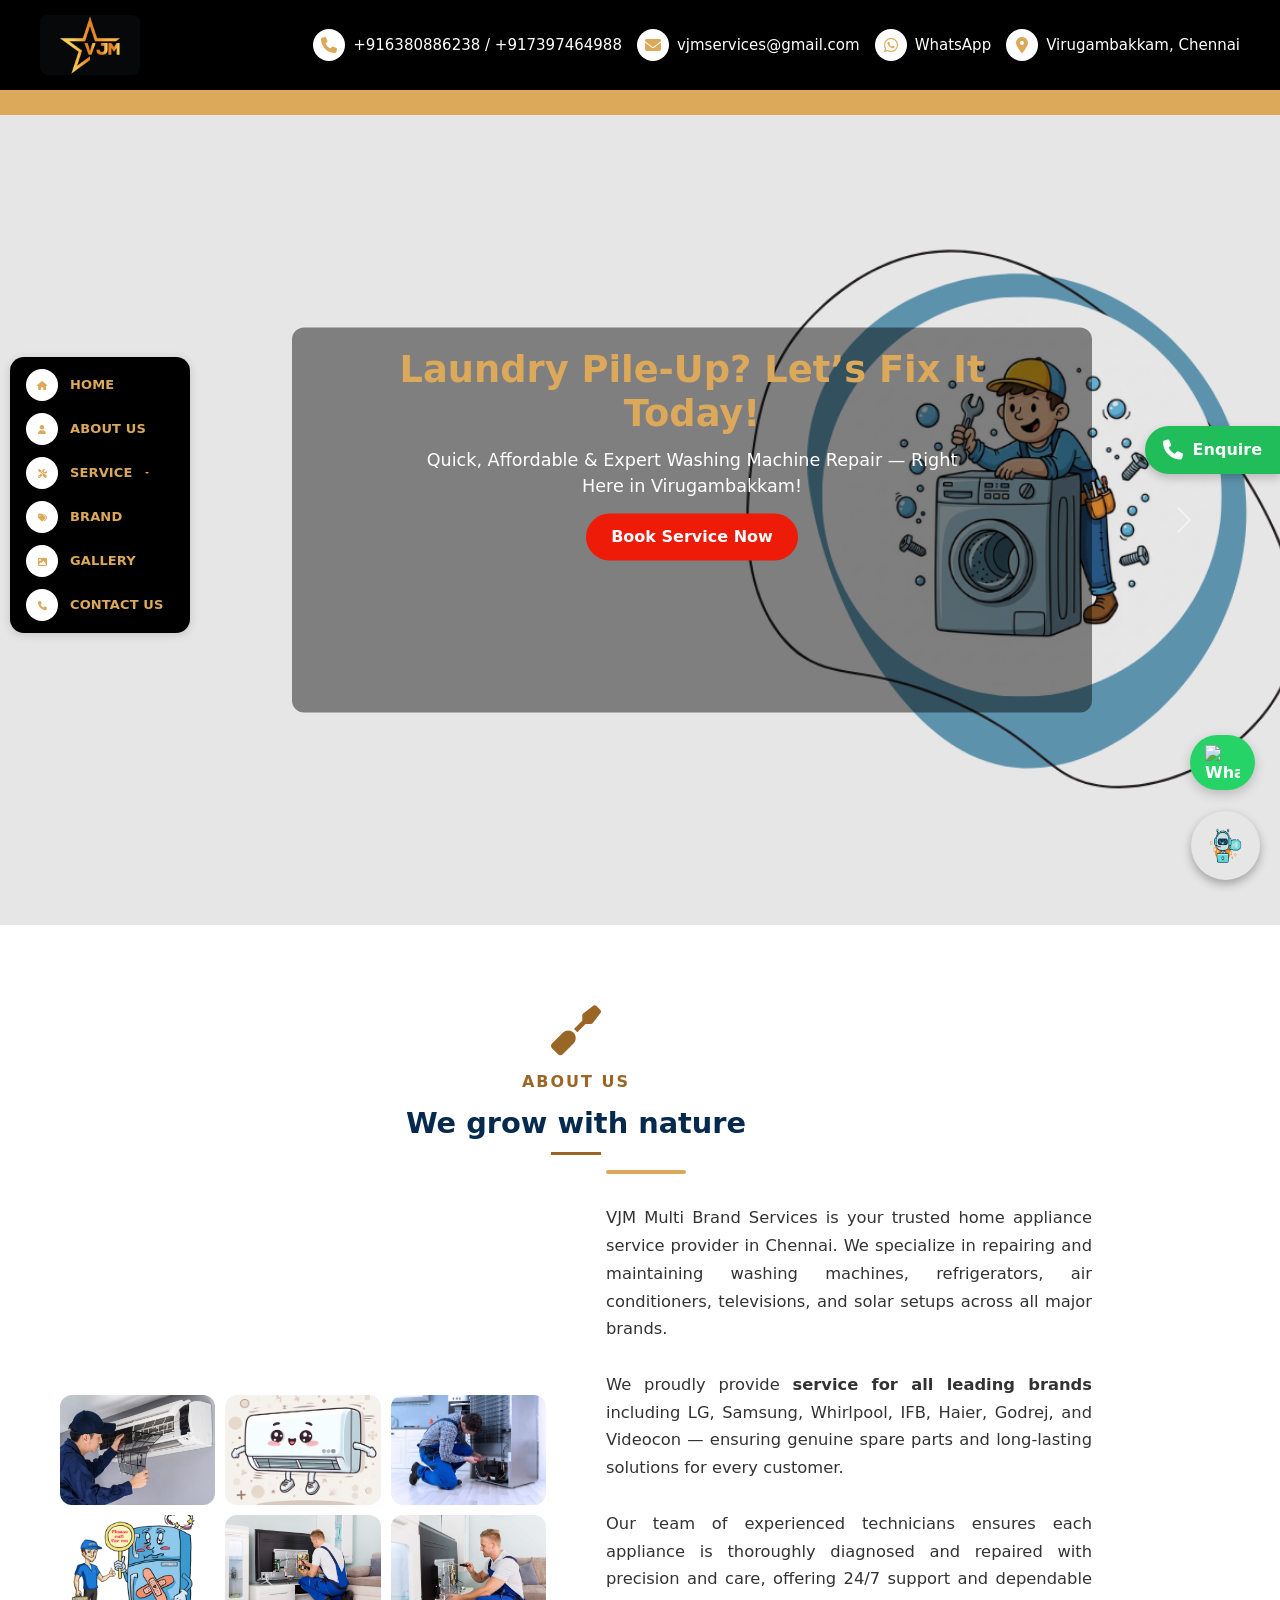
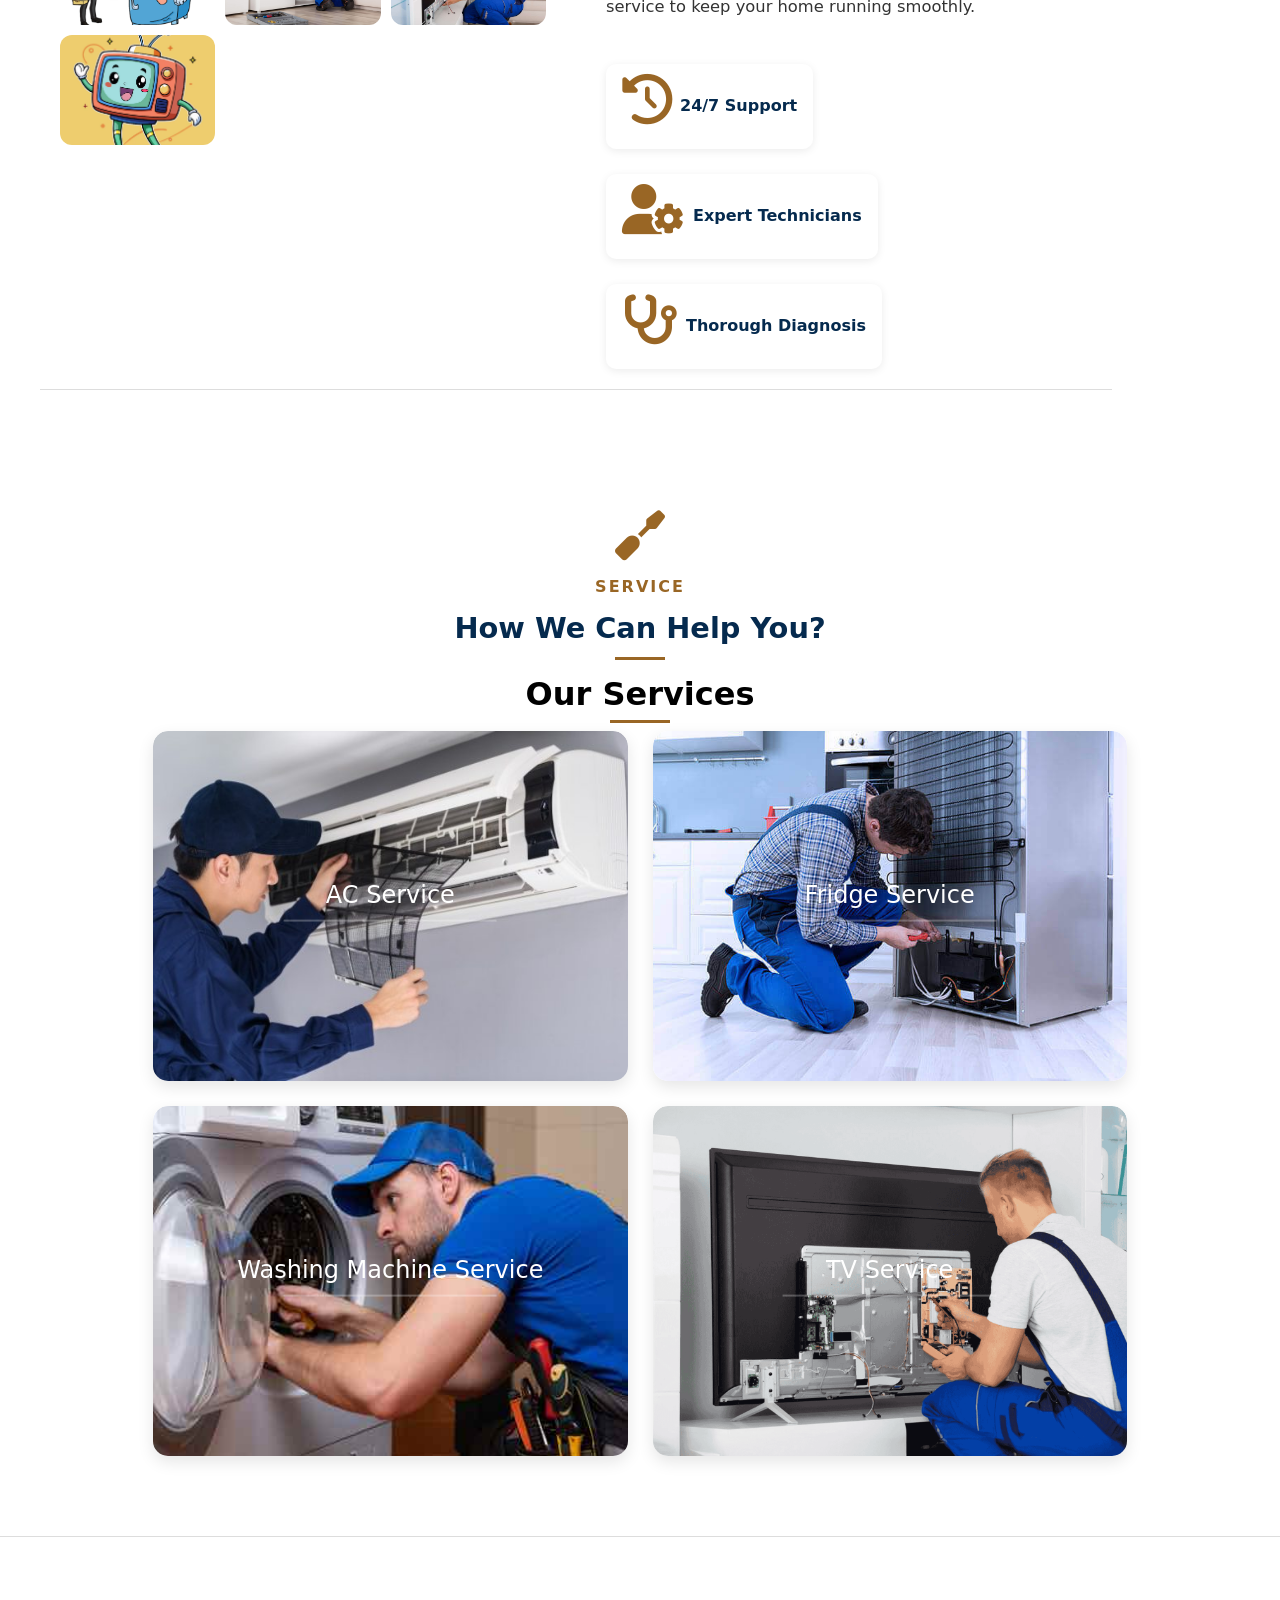
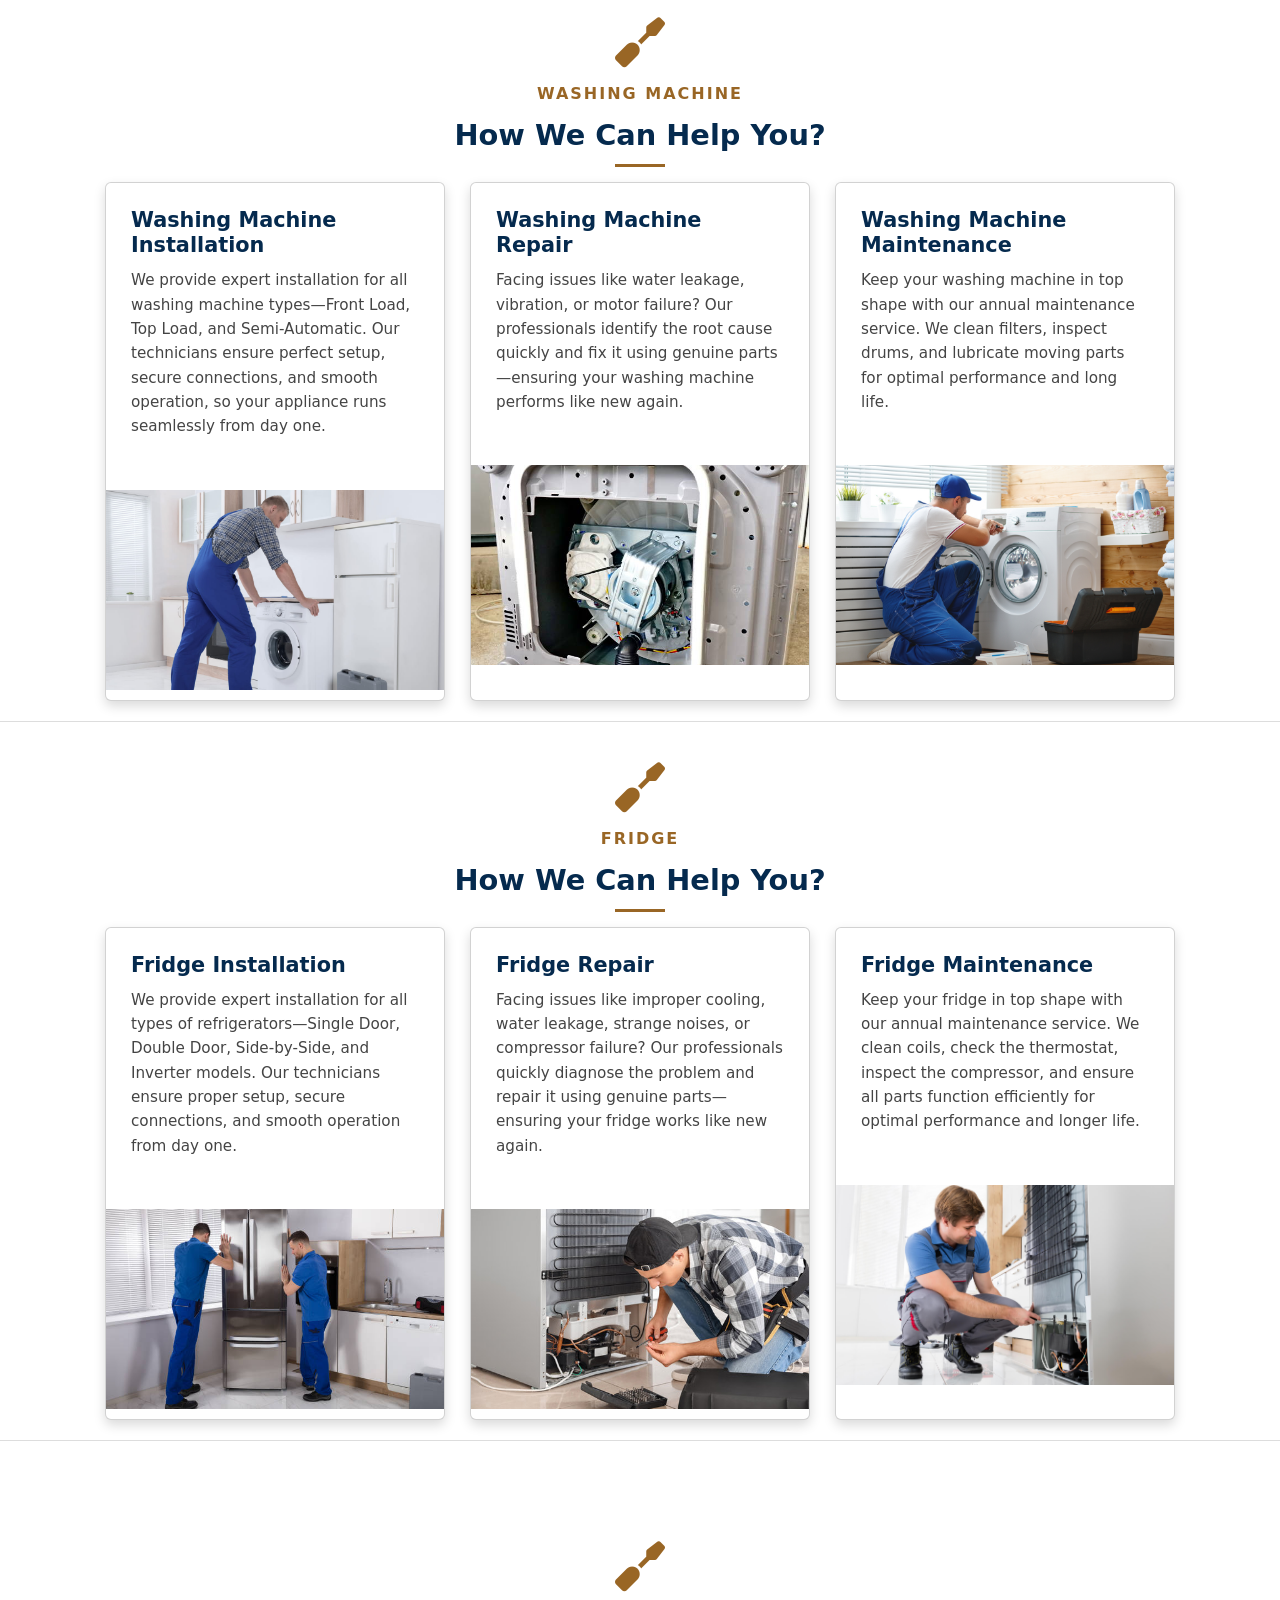
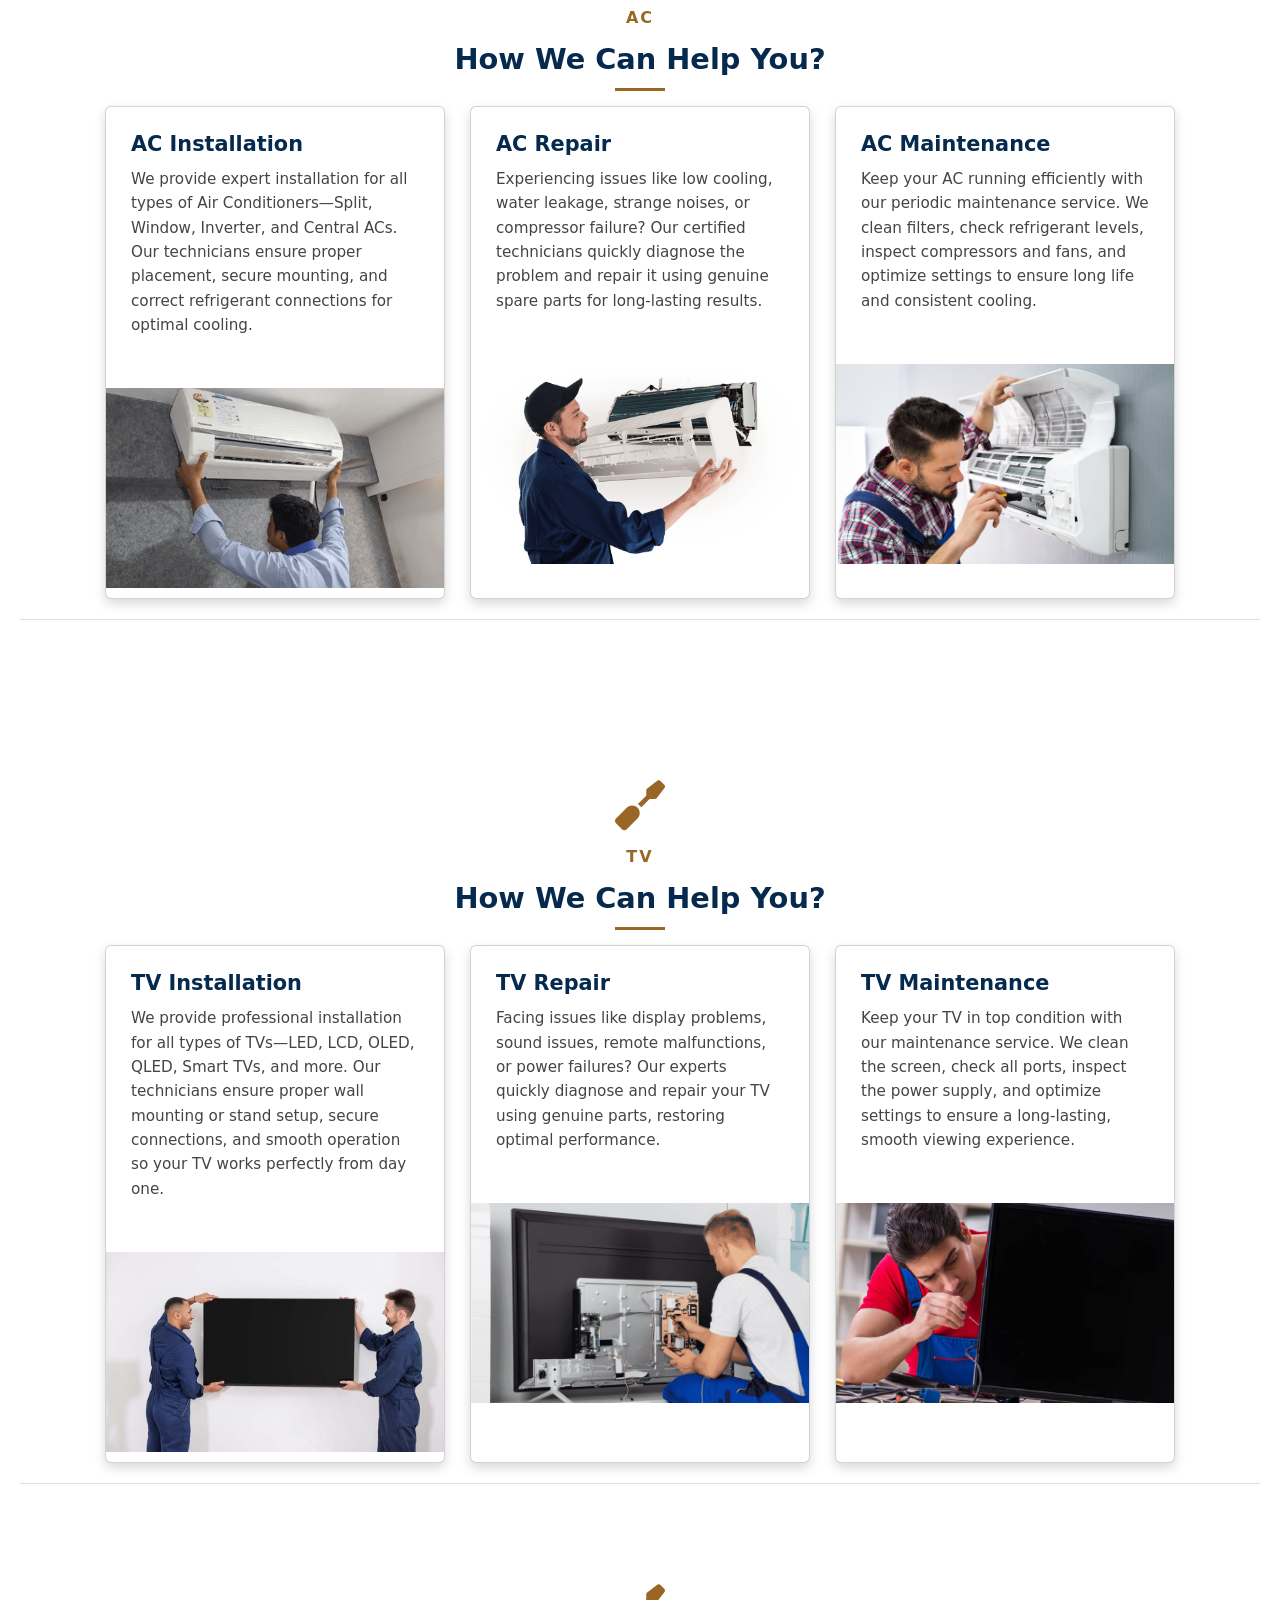
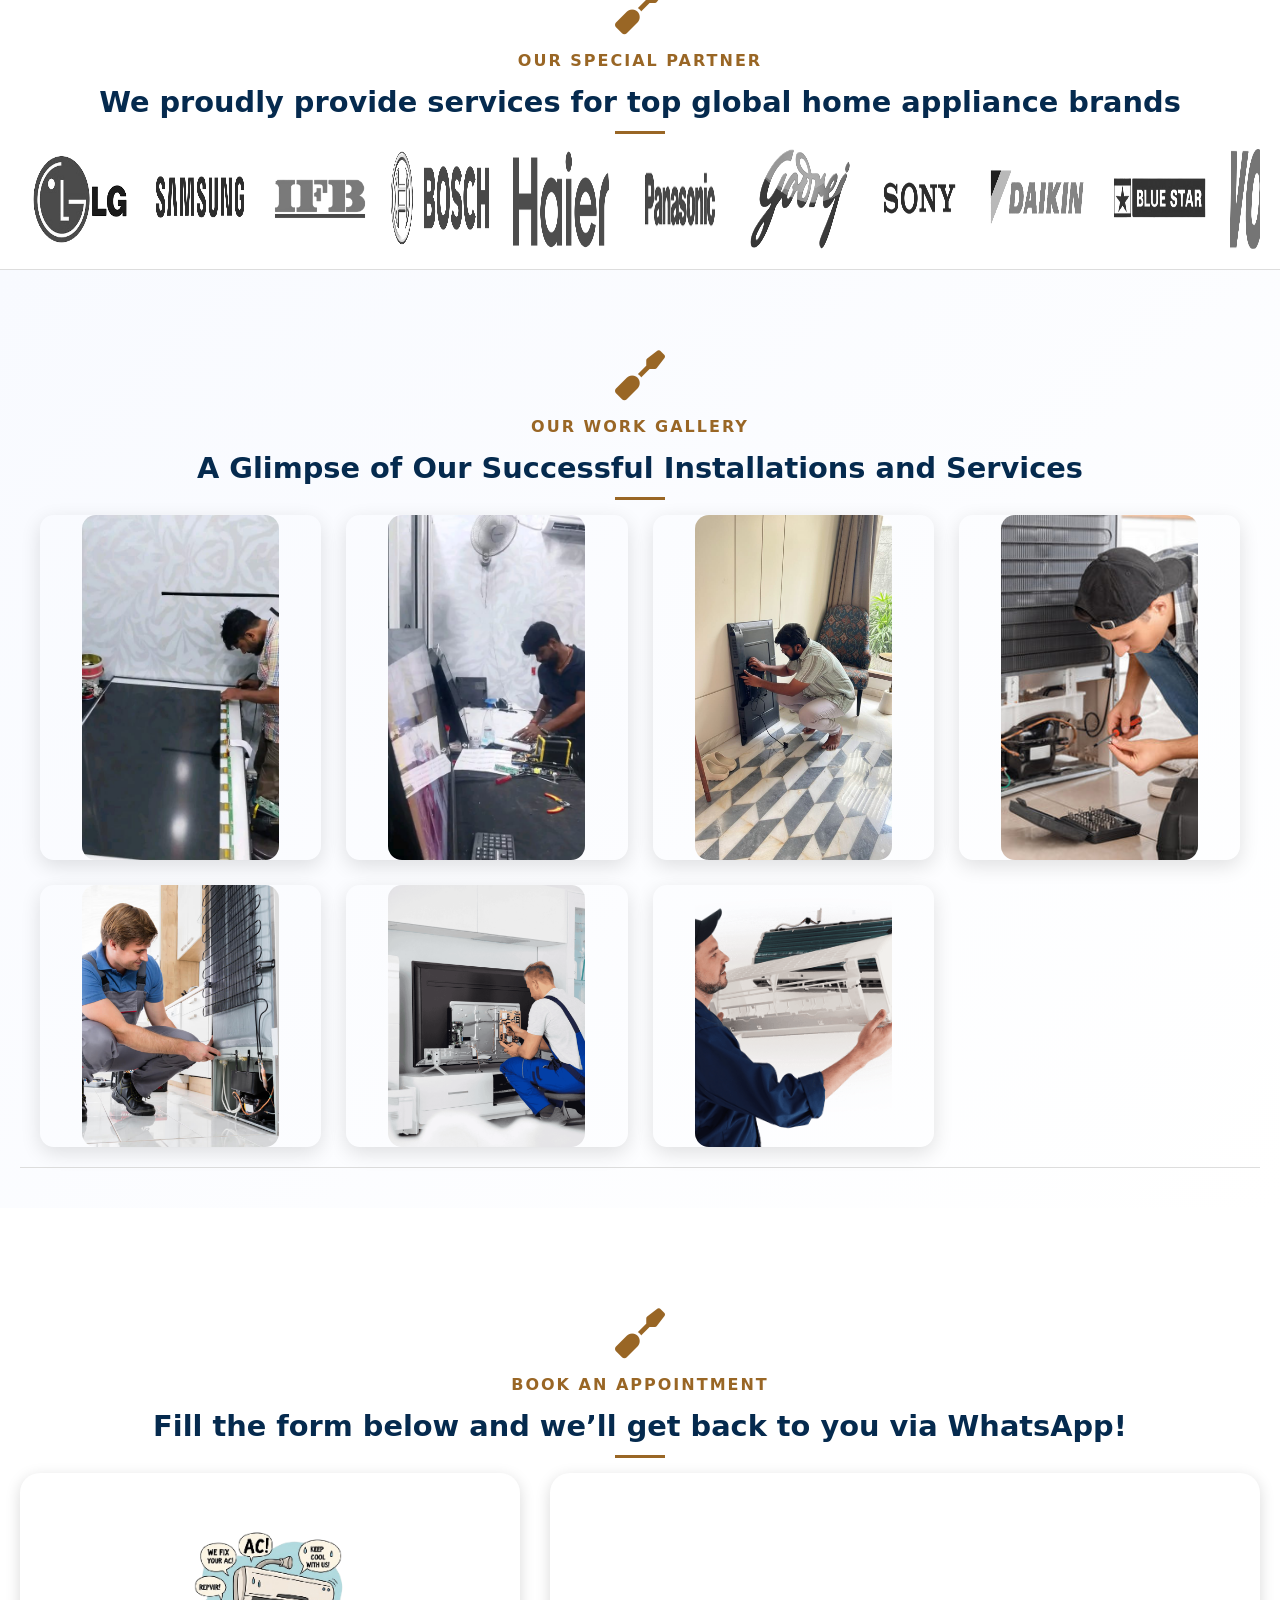
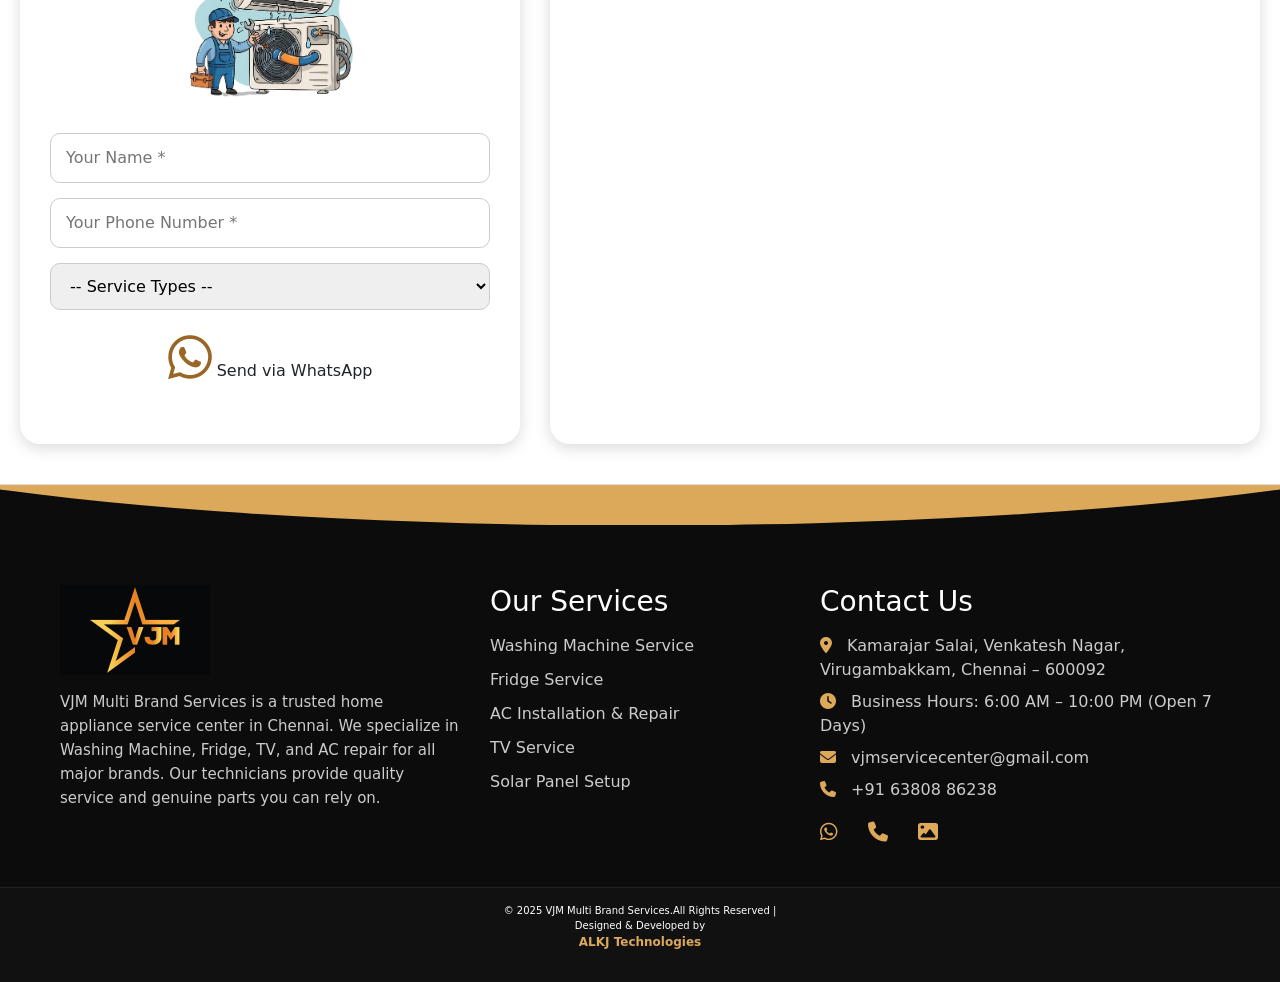
==== index.html @ e9d2790b "new commit" ====
<!DOCTYPE html>
<html lang="en">
<head>
  <meta charset="UTF-8">
  <meta name="viewport" content="width=device-width, initial-scale=1.0">
  <title>VJM Multi Brand Services</title>
  <link rel="stylesheet" href="style.css">
<link rel="stylesheet" href="https://cdnjs.cloudflare.com/ajax/libs/font-awesome/5.15.4/css/all.min.css">
   <link rel="stylesheet" href="https://cdnjs.cloudflare.com/ajax/libs/font-awesome/6.4.0/css/all.min.css">

      <!-- 🌟 Favicon for VJM  -->
<link rel="icon" type="image/ico" href="Need/logo.ico">

</head>

<body>

<!-- Preloader -->
<div id="preloader">
  <img src="Need/logo.jpeg" alt="VJM Logo" class="preloader-logo">
</div>


  <!-- 🔴 Top Bar -->
  <div class="top-bar">
    <!-- Left: Logo -->
    <div class="top-left">
      <img src="Need/logo.jpeg" alt="VJM Logo" class="logo">
    </div>

    <!-- Right: Contact Info -->
    <div class="top-right">
      <a href="tel:+916380886238" class="contact-item">
        <i class="fa-solid fa-phone"></i><span> +916380886238 / +917397464988</span>
      </a>
      <a href="mailto:vjmservices@gmail.com" class="contact-item">
        <i class="fa-solid fa-envelope"></i><span>vjmservices@gmail.com</span>
      </a>
      <a href="https://wa.me/916380886238" target="_blank" class="contact-item">
        <i class="fa-brands fa-whatsapp"></i><span>WhatsApp</span>
      </a>
      <a href="https://www.google.com/maps/search/?api=1&query=17/72,+Kamarajar+Salai,+Venkatesh+Nagar,+Virugambakkam,+Chennai,+Tamil+Nadu+600092" target="_blank" class="contact-item">
        <i class="fa-solid fa-location-dot"></i><span>Virugambakkam, Chennai</span>
      </a>
    </div>
  </div>


<!-- 🔵 Scrolling Section -->
<div class="scrolling-section">
  <div class="scrolling-text">
    <b>
      Fridge Service in Chennai | Refrigerator Repair in Virugambakkam | AC Repair & Installation | 
      TV Service in Chennai | Washing Machine Service Near Me | Multi-Brand Home Appliance Repair | 
      Fast & Affordable Appliance Service | Same Day Repair Around Chennai & Nearby Areas
    </b>
  </div>
</div>



<!-- Sidebar -->
<div class="sidebar" id="sidebar">
  <a href="#home"><i class="fa-solid fa-house"></i><span> HOME</span></a>
  <a href="#about"><i class="fa-solid fa-user"></i><span> ABOUT US</span></a>
  <div class="sidebar-dropdown">
    <button type="button" class="dropdown-toggle" onclick="toggleDropdown(this)">
      <i class="fa-solid fa-screwdriver-wrench"></i>
      <span> SERVICE</span>
      <!-- <i class="fa-solid fa-chevron-down dropdown-caret"></i> -->
    </button>
    <div class="dropdown-content">
      <a href="#tv"><i class="fa-solid fa-tv"></i><span> TV</span></a>
      <a href="#ac"><i class="fa-solid fa-fan"></i><span> AC</span></a>
      <a href="#fridge"><i class="fa-solid fa-snowflake"></i><span> FRIDGE</span></a>
      <a href="#washing"><i class="fa-solid fa-soap"></i><span> WASHING</span></a>
    </div>
  </div>
  <a href="#brand"><i class="fa-solid fa-tags"></i><span> BRAND</span></a>
  <a href="#gallery"><i class="fa-solid fa-image"></i><span> GALLERY</span></a>
  <a href="#book-section"><i class="fa-solid fa-phone"></i><span> CONTACT US</span></a>
</div>


<!-- GIF -->
<div class="gif-icon" id="gifIcon">
  <img src="Need/nav.gif" alt="Menu Icon">
</div>


<section id="home" class="home">
  <div id="serviceCarousel" class="carousel slide carousel-fade" data-bs-ride="carousel" data-bs-interval="5000">
    <div class="carousel-inner">

      <!-- 1. Washing Machine Service -->
      <div class="carousel-item active">
        <picture>
          <source srcset="Need/navbar2-m.png" media="(max-width: 768px)">
          <img src="Need/navbar2.png" class="d-block w-100" alt="Washing Machine Service">
        </picture>
        <div class="carousel-caption">
          <h2>Laundry Pile-Up? Let’s Fix It Today!</h2>
          <p>Quick, Affordable & Expert Washing Machine Repair — Right<br>Here in Virugambakkam!</p>
          <a href="#book-section">Book Service Now</a>
        </div>
      </div>

      <!-- 2. Refrigerator Service -->
      <div class="carousel-item">
        <picture>
          <source srcset="Need/navbar1-m.png" media="(max-width: 768px)">
          <img src="Need/navbar1.png" class="d-block w-100" alt="Refrigerator Service">
        </picture>
        <div class="carousel-caption">
          <h2>Keep It Cool Again in Just 1 Day!</h2>
          <p>Get Fast, Reliable Refrigerator Repair from Multi-Brand<br>Experts in Chennai.</p>
          <a href="#book-section">Schedule My Fridge Fix</a>
        </div>
      </div>

      <!-- 3. AC Service -->
      <div class="carousel-item">
        <picture>
          <source srcset="Need/navbar4-m.png" media="(max-width: 768px)">
          <img src="Need/navbar4.png" class="d-block w-100" alt="AC Repair">
        </picture>
        <div class="carousel-caption">
          <h2>No More Sweating Over a Broken AC!</h2>
          <p>Trusted Technicians Near You — Instant Cooling Restored in Hours!</p>
          <a href="#book-section">Call for Quick Service</a>
        </div>
      </div>

      <!-- 4. TV Service -->
      <div class="carousel-item">
        <picture>
          <source srcset="Need/navbar3-m.png" media="(max-width: 768px)">
          <img src="Need/navbar3.png" class="d-block w-100" alt="TV Repair">
        </picture>
        <div class="carousel-caption">
          <h2>Don’t Miss Your Show — Fix Your TV Fast!</h2>
          <p>Professional LED/LCD TV Repair in Chennai — With<br>Service Warranty!</p>
          <a href="#book-section">Check TV Service Quote</a>
        </div>
      </div>
    </div>

    <!-- Controls -->
    <button class="carousel-control-prev" type="button" data-bs-target="#serviceCarousel" data-bs-slide="prev">
      <span class="carousel-control-prev-icon"></span>
    </button>
    <button class="carousel-control-next" type="button" data-bs-target="#serviceCarousel" data-bs-slide="next">
      <span class="carousel-control-next-icon"></span>
    </button>
  </div>
</section>


<!-- Bootstrap CDN -->
<link href="https://cdn.jsdelivr.net/npm/bootstrap@5.3.2/dist/css/bootstrap.min.css" rel="stylesheet">
<script src="https://cdn.jsdelivr.net/npm/bootstrap@5.3.2/dist/js/bootstrap.bundle.min.js"></script>

<!-- 🔴 Sticky Enquiry Button -->
<a href="tel:+916380886238" class="enquiry-btn" id="enquiry-btn">
  <i class="fa fa-phone"></i>
  <span>Enquire</span>
</a>


<!-- 💜 Floating Chatbot -->
<div class="chatbot-launcher" id="openChat">
  <img src="Need/chatbot.png" alt="Chatbot" />
</div>

<div class="chatbot-container" id="chatbot">
  <div class="chat-header">
    <img src="Need/logo.jpeg" alt="Chatbot" />
    <span>VJM Service Bot</span>
    <button class="close-chat" id="closeChat">&times;</button>
  </div>

  <div class="chat-body" id="chatBody">
    <div class="bot-msg">🤖 Hi! Welcome to VJM Multi Brand Services.</div>
    <div class="bot-msg">May I know your name?</div>
  </div>

  <div class="chat-input">
    <input type="text" id="userInput" placeholder="Type your message..." />
    <button id="sendBtn">Send</button>
  </div>
</div>
 
    <!-- About -->

 <section class="about-section" id="about">
 <div class="section">
  <i class="fa-solid fa-screwdriver"></i>
  <div class="subheading">About US </div>
  <div class="heading">We grow with nature</div>
  
  <div class="about-container">
    
    <!-- Left Side Image Collage -->
    <div class="about-gallery">
      <img src="Need/AC!.jpg" class="photo img1" alt="">
      <img src="Need/acccc.jpg" class="photo img2" alt="">
      <img src="Need/fridge.jpg" class="photo img3" alt="">
      <img src="Need/repairr.png" class="photo img4" alt="">
      <img src="Need/repire2.jpg" class="photo img5" alt="">
      <img src="Need/tv.jpg" class="photo img6" alt="">
      <img src="Need/Tvvv.jpg" class="photo img7" alt="">
    </div>

    <!-- Right Side Text Content -->
    <div class="about-content">
      
      <div class="about-border"></div>
      <p>
        VJM Multi Brand Services is your trusted home appliance service provider in Chennai.
        We specialize in repairing and maintaining washing machines, refrigerators, air conditioners,
        televisions, and solar setups across all major brands.
       </p>
        <p>
         We proudly provide <b>service for all leading brands </b> including LG, Samsung, Whirlpool, IFB, Haier, Godrej,
          and Videocon — ensuring genuine spare parts and long-lasting solutions for every customer.
          </p>
          <p>
         Our team of experienced technicians ensures each appliance is thoroughly diagnosed and repaired
        with precision and care, offering 24/7 support and dependable service to keep your home running smoothly.
          </p>


      <div class="about-features">
        <div class="feature">
          <i class="fa-solid fa-clock-rotate-left"></i>
          <span>24/7 Support</span>
        </div>
        <div class="feature">
          <i class="fa-solid fa-user-gear"></i>
          <span>Expert Technicians</span>
        </div>
        <div class="feature">
          <i class="fa-solid fa-stethoscope"></i>
          <span>Thorough Diagnosis</span>
        </div>
      </div>
    </div>
  </div>
  </div>
</section>

        <!-- Service -->
<section id="service" class="service">
  <div class="section">
  <i class="fa-solid fa-screwdriver"></i>
  <div class="subheading">Service</div>
  <div class="heading">How We Can Help You?</div>

 <div class="title-text">
    <h2>Our Services</h2>
    <div class="service-box">
        <div class="single-service">
            <img src="Need/AC!.jpg" alt="AC Service">
            <div class="overlay"></div>
            <div class="service-desc">
                <h3>AC Service</h3>
                <hr>
                <p>
                    We offer expert air conditioner repair and maintenance for all major brands. Our technicians fix cooling issues, gas leaks, and compressor faults using genuine spare parts for lasting performance. Enjoy fast, reliable, and professional on-site service with 24/7 support.
                </p>
            </div>
        </div>
        <div class="single-service">
            <img src="Need/fridge.jpg" alt="Fridge Service">
            <div class="overlay"></div>
            <div class="service-desc">
                <h3>Fridge Service</h3>
                <hr>
                <p>
                    We offer professional refrigerator repair and maintenance for all major brands. Our technicians efficiently fix cooling issues, compressor faults, and water leaks using genuine spare parts for lasting performance. Enjoy quick, reliable, and expert on-site service with guaranteed customer satisfaction.
                </p>
            </div>
        </div>
        <div class="single-service">
            <img src="Need/washing.jpg" alt="Washing Machine Service">
            <div class="overlay"></div>
            <div class="service-desc">
                <h3>Washing Machine Service</h3>
                <hr>
                <p>
                    We offer professional washing machine repair and maintenance for all major brands. Our experts quickly diagnose issues like drum problems, motor faults, and water leakage. We use genuine spare parts for reliable, long-lasting repairs and provide convenient on-site service at your home. Enjoy prompt, efficient, and trustworthy service with 24/7 customer support.
                </p>
            </div>
        </div>
        <div class="single-service">
            <img src="Need/tvservice.png" alt="TV Service">
            <div class="overlay"></div>
            <div class="service-desc">
                <h3>TV Service</h3>
                <hr>
                <p>
                   We offer professional TV repair and installation for all major brands. Our technicians quickly fix issues like display, sound, and power faults using genuine parts for lasting performance. Enjoy fast, reliable, and convenient on-site service with 24/7 support.
                </p>
            </div>
        </div>
    </div>
  </div>
</section>



<!-- 💛 Washing Machine -->
<section id="washing" class="washing">
  <div class="section">
  <i class="fa-solid fa-screwdriver"></i>
  <div class="subheading">Washing Machine</div>
  <div class="heading">How We Can Help You?</div>

    <div class="container">
      <div class="service-cards">
        <!-- Installation -->
        <div class="card">
          <div class="card-text">
            <h3>Washing Machine Installation</h3>
            <p>We provide expert installation for all washing machine types—Front Load, Top Load, and Semi-Automatic. 
              Our technicians ensure perfect setup, secure connections, and smooth operation, so your appliance runs seamlessly from day one.</p>
          </div>
          <img src="Need/washing_install.jpg" alt="Washing Machine Installation">
        </div>

        <!-- Repair -->
        <div class="card">
          <div class="card-text">
            <h3>Washing Machine Repair</h3>
            <p>Facing issues like water leakage, vibration, or motor failure? Our professionals identify the root cause quickly and fix it using genuine parts—ensuring your washing machine performs like new again.</p>
          </div>
          <img src="Need/washing_repair.jpg" alt="Washing Machine Repair">
        </div>

        <!-- Maintenance -->
        <div class="card">
          <div class="card-text">
            <h3>Washing Machine Maintenance</h3>
            <p>Keep your washing machine in top shape with our annual maintenance service. We clean filters, inspect drums, and lubricate moving parts for optimal performance and long life.</p>
          </div>
          <img src="Need/washing_maintainance.png" alt="Washing Machine Maintenance">
        </div>
      </div>
  </div>
  </div>
</section>

        <!-- fridge -->
<section id="fridge" class="fridge">
  <div class="section">
  <i class="fa-solid fa-screwdriver"></i>
  <div class="subheading">Fridge</div>
  <div class="heading">How We Can Help You?</div>

    <div class="container">
   
      <div class="service-cards">
        <!-- Fridge Installation -->
        <div class="card">
          <div class="card-text">
            <h3>Fridge Installation</h3>
            <p>We provide expert installation for all types of refrigerators—Single Door, Double Door, Side-by-Side, and Inverter models. Our technicians ensure proper setup, secure connections, and smooth operation from day one.</p>
          </div>
          <img src="Need/fridge_install.jpg" alt="Fridge Installation">
        </div>

        <!-- Fridge Repair -->
        <div class="card">
          <div class="card-text">
            <h3>Fridge Repair</h3>
            <p>Facing issues like improper cooling, water leakage, strange noises, or compressor failure? Our professionals quickly diagnose the problem and repair it using genuine parts—ensuring your fridge works like new again.</p>
          </div>
          <img src="Need/fridge_repair.jpg" alt="Fridge Repair">
        </div>

        <!-- Fridge Maintenance -->
        <div class="card">
          <div class="card-text">
            <h3>Fridge Maintenance</h3>
            <p>Keep your fridge in top shape with our annual maintenance service. We clean coils, check the thermostat, inspect the compressor, and ensure all parts function efficiently for optimal performance and longer life.</p>
          </div>
          <img src="Need/fridge_maintainance.jpg" alt="Fridge Maintenance">
        </div>
      </div>
  </div>
   </div>
</section>

        <!-- AC -->
<section id="ac" class="service-section">
<div class="section">
  <i class="fa-solid fa-screwdriver"></i>
  <div class="subheading">AC</div>
  <div class="heading">How We Can Help You?</div>

     <div class="container">
      <div class="service-cards">
        <!-- AC Installation -->
        <div class="card">
          <div class="card-text">
            <h3>AC Installation</h3>
            <p>We provide expert installation for all types of Air Conditioners—Split, Window, Inverter, and Central ACs. Our technicians ensure proper placement, secure mounting, and correct refrigerant connections for optimal cooling.</p>
          </div>
          <img src="Need/AC-installation2.png" alt="AC Installation">
        </div>

        <!-- AC Repair -->
        <div class="card">
          <div class="card-text">
            <h3>AC Repair</h3>
            <p>Experiencing issues like low cooling, water leakage, strange noises, or compressor failure? Our certified technicians quickly diagnose the problem and repair it using genuine spare parts for long-lasting results.</p>
          </div>
          <img src="Need/AC_repair.png" alt="AC Repair">
        </div>

        <!-- AC Maintenance -->
        <div class="card">
          <div class="card-text">
            <h3>AC Maintenance</h3>
            <p>Keep your AC running efficiently with our periodic maintenance service. We clean filters, check refrigerant levels, inspect compressors and fans, and optimize settings to ensure long life and consistent cooling.</p>
          </div>
          <img src="Need/ac_maintainace.jpeg" alt="AC Maintenance">
        </div>
        </div>
    </div>
    </div>
  </section>

        <!-- TV -->
    <section id="tv" class="service-section">
  <div class="section">
  <i class="fa-solid fa-screwdriver"></i>
  <div class="subheading">TV</div>
  <div class="heading">How We Can Help You?</div>

  
    <div class="container">
     
      <div class="service-cards">

        <div class="card">
          <div class="card-text">
            <h3>TV Installation</h3>
            <p>We provide professional installation for all types of TVs—LED, LCD, OLED, QLED, Smart TVs, and more. Our technicians ensure proper wall mounting or stand setup, secure connections, and smooth operation so your TV works perfectly from day one.</p>
          </div>
          <img src="Need/tv_installation.jpg" alt="TV Installation">
        </div>

        <!-- TV Repair -->
        <div class="card">
          <div class="card-text">
            <h3>TV Repair</h3>
            <p>Facing issues like display problems, sound issues, remote malfunctions, or power failures? Our experts quickly diagnose and repair your TV using genuine parts, restoring optimal performance.</p>
          </div>
          <img src="Need/tvservice.png" alt="TV Repair">
        </div>

        <!-- TV Maintenance -->
        <div class="card">
          <div class="card-text">
            <h3>TV Maintenance</h3>
            <p>Keep your TV in top condition with our maintenance service. We clean the screen, check all ports, inspect the power supply, and optimize settings to ensure a long-lasting, smooth viewing experience.</p>
          </div>
          <img src="Need/tv_monitoring.png" alt="TV Maintenance">
        </div>
      </div>
    </div>
 </div>
</section>


        <!-- Brand  -->
<section id="brand" class="brand-section">
  <div class="section">
  <i class="fa-solid fa-screwdriver"></i>
  <div class="subheading">Our Special Partner</div>
  <div class="heading">We proudly provide services for top global home appliance brands</div>


  <div class="brand-slider">
    <div class="brand-track">
      <img src="Need/brand_lg.png" alt="LG">
      <img src="Need/brand_lg1.png" alt="Samsung">
      <img src="Need/brand_lg3.png" alt="IFB">
      <img src="Need/brand_lg4.png" alt="Bosch">
      <img src="Need/brand_lg5.png" alt="Haier">
      <img src="Need/brand_lg6.png" alt="Godrej">
      <img src="Need/brand_lg7.png" alt="Voltas">
      <img src="Need/brand_lg8.png" alt="Sony">
      <img src="Need/brand_lg9.png" alt="Daikin">
      <img src="Need/brand_lg10.png" alt="bluestar">
      <img src="Need/brand_lg11.png" alt="voltvs">


      <!-- duplicate for seamless infinite scroll -->
       <img src="Need/brand_lg.png" alt="LG">
      <img src="Need/brand_lg1.png" alt="Samsung">
      <img src="Need/brand_lg3.png" alt="IFB">
      <img src="Need/brand_lg4.png" alt="Bosch">
      <img src="Need/brand_lg5.png" alt="Haier">
      <img src="Need/brand_lg6.png" alt="Godrej">
      <img src="Need/brand_lg7.png" alt="Voltas">
      <img src="Need/brand_lg8.png" alt="Sony">
      <img src="Need/brand_lg9.png" alt="Daikin">
      <img src="Need/brand_lg10.png" alt="bluestar">
      <img src="Need/brand_lg11.png" alt="voltvs">

    </div>
  </div>
</div>
</section>

        <!-- Gallery  -->
<section id="gallery" class="gallery-section">
<div class="section">
  <i class="fa-solid fa-screwdriver"></i>
  <div class="subheading">Our Work Gallery</div>
  <div class="heading">A Glimpse of Our Successful Installations and Services</div>

    <div class="gallery-container">
    <div class="gallery-item"><img src="Need/gallery1.jpeg" alt="Gallery 1"></div>
    <div class="gallery-item"><img src="Need/gallery2.jpeg" alt="Gallery 2"></div>
    <div class="gallery-item"><img src="Need/gallery3.jpeg" alt="Gallery 3"></div>
    <div class="gallery-item"><img src="Need/gallery4.jpg" alt="Gallery 4"></div>
    <div class="gallery-item"><img src="Need/gallery5.jpg" alt="Gallery 5"></div>
    <div class="gallery-item"><img src="Need/gallery6.png" alt="Gallery 6"></div>
    <div class="gallery-item"><img src="Need/gallery7.png" alt="Gallery 7"></div>

  </div>

  <!-- Lightbox popup -->
  <div class="lightbox" id="lightbox">
    <span class="close">&times;</span>
    <img class="lightbox-content" id="lightbox-img">
  </div>
</div>
</section>


<!-- 💛 Book an Appointment (with Map) -->
 <section class="book-section" id="book-section"></section>
   <div class="section">
  <i class="fa-solid fa-screwdriver"></i>
  <div class="subheading">Book an Appointment</div>
  <div class="heading">Fill the form below and we’ll get back to you via WhatsApp!</div>


 <div class="book-container">
    
    <!-- Left: Form Section -->
    <div class="book-box">
     
      <div class="book-img">
        <img src="Need/Cartoon1.png" alt="Book Appointment">
      </div>

      <form id="serviceForm">
        <input type="text" id="name" name="name" placeholder="Your Name *" required>
        <input type="tel" id="phone" name="phone" placeholder="Your Phone Number *" required pattern="[0-9]{10}" maxlength="10">

        <select id="appliance" name="appliance" required>
          <option value="">-- Service Types --</option>
          <option value="Washing Machine">Washing Machine</option>
          <option value="TV">TV</option>
          <option value="AC">AC</option>
          <option value="Fridge">Fridge</option>
        </select>

        <a href="#" class="btn btn-white btn-animated" id="whatsappBtn">
          <i class="fa-brands fa-whatsapp"></i> Send via WhatsApp
        </a>
      </form>
    </div>

    <!-- Right: Google Map -->
    <div class="map-box">
      <iframe 
        src="https://www.google.com/maps?q=Kamarajar+Salai,+Venkatesh+Nagar,+Virugambakkam,+Chennai,+Tamil+Nadu+600092&output=embed" 
        width="100%" 
        height="100%" 
        style="border:0;" 
        allowfullscreen 
        loading="lazy" 
        referrerpolicy="no-referrer-when-downgrade">
      </iframe>
    </div>
  </div>
  </div>
</section>

<!-- 💬 WhatsApp Floating Button -->
<a href="https://wa.me/916380886238" class="whatsapp-float" target="_blank">
  <img src="https://upload.wikimedia.org/wikipedia/commons/6/6b/WhatsApp.svg" alt="WhatsApp">
</a>

<!-- 🌊 Footer Section -->
<footer class="footer" >
  <div class="footer-wave"></div>

  <div class="footer-container">
    <!-- Left Section -->
    <div class="footer-about">
      <img src="Need/logo.jpeg" alt="VJM Multi Brand Services Logo" class="footer-logo">
      <p>
        VJM Multi Brand Services is a trusted home appliance service center in Chennai.
        We specialize in Washing Machine, Fridge, TV, and AC repair for all major brands.
        Our technicians provide quality service and genuine parts you can rely on.
      </p>
    </div>

    <!-- Middle Section -->
    <div class="footer-services">
      <h3>Our Services</h3>
      <ul>
        <li>Washing Machine Service</li>
        <li>Fridge Service</li>
        <li>AC Installation & Repair</li>
        <li>TV Service</li>
        <li>Solar Panel Setup</li>
      </ul>
    </div>

    <!-- Right Section -->
    <div class="footer-contact">
      <h3>Contact Us</h3>
      <p><i class="fa-solid fa-location-dot"></i> Kamarajar Salai, Venkatesh Nagar, Virugambakkam, Chennai – 600092</p>
      <p><i class="fa-solid fa-clock"></i> Business Hours: 6:00 AM – 10:00 PM (Open 7 Days)</p>
      <p><i class="fa-solid fa-envelope"></i> vjmservicecenter@gmail.com</p>
      <p><i class="fa-solid fa-phone"></i> +91 63808 86238</p>

      <div class="footer-social">
       <a href="https://wa.me/+916380886238?text=Hello%20I%20need%20assistance" target="_blank" title="WhatsApp">
  <i class="fa-brands fa-whatsapp"></i>
</a>

        <a href="tel:+917397464988" title="Call Us">
          <i class="fa-solid fa-phone"></i>
        </a>
        <a href="#gallery" title="View Gallery">
          <i class="fa-solid fa-image"></i>
        </a>
      </div>
    </div>
  </div>

  <div class="footer-bottom">
    <p style="color: #fff;">© 2025 VJM Multi Brand Services.All Rights Reserved |<br> Designed & Developed by <br><a href="https://alkjtechnologies.vercel.app/"><b>ALKJ Technologies</b></a></p>
  </div>
</footer>

<script src="script.js"></script>

</body>
</html>
---- style.css ----
/* ===========================
   ✅ Global Reset & Defaults
=========================== */
* {
  margin: 0;
  padding: 0;
  box-sizing: border-box;
  scroll-behavior: smooth;
}

body {
  font-family: "Helvetica Neue", sans-serif;
  background: #fff;
  color: #1e1e1e;
  overflow-x: hidden;
}

/* ===========================
   🔴 Top Bar
=========================== */
.top-bar {
  background-color: #000;
  color: white;
  display: flex;
  justify-content: space-between;
  align-items: center;
  padding: 15px 40px;
  flex-wrap: wrap;
}

.top-left .logo {
  height: 60px;
  width: auto;
  border-radius: 8px;
}

.top-right {
  display: flex;
  flex-wrap: wrap;
  gap: 15px;
  align-items: center;
}

.contact-item {
  display: flex;
  align-items: center;
  color: white;
  font-size: 15px;
  text-decoration: none;
  transition: 0.3s;
}

.contact-item:hover {
  opacity: 0.8;
}

.contact-item i {
  background: #fff;
  color: #dca85a;
  border-radius: 50%;
  width: 32px;
  height: 32px;
  display: flex;
  align-items: center;
  justify-content: center;
  margin-right: 8px;
  font-size: 16px;
  box-shadow: 0 2px 5px rgba(0, 0, 0, 0.2);
}

/* --- Responsive Top Bar --- */
@media (max-width: 768px) {
  .top-bar {
    position: fixed;
    top: 0;
    left: 0;
    width: 100%;
    height: 80px;
    z-index: 10000;
    justify-content: space-between;
    padding: 10px 25px;
  }

  .navbar {
    position: fixed;
    top: 80px;
    left: 0;
    width: 100%;
    z-index: 9998;
  }

  .home-section,
  .carousel,
  .main-content {
    margin-top: 80px;
  }

  .top-left .logo {
    height: 60px;
  }

  .top-right {
    justify-content: center;
    gap: 10px;
  }

  .contact-item span {
    display: none;
  }

  .contact-item i {
    margin-right: 0;
    width: 36px;
    height: 36px;
    font-size: 18px;
  }
}

/* ===========================
   🟡 Scrolling Section
=========================== */
.scrolling-section {
  background: #dca85a;
  white-space: nowrap;
  overflow: hidden;
  width: 100%;
  display: flex;
  z-index: 10000;
}

.scrolling-text {
  display: inline-block;
  padding-left: 100%;
  animation: scroll 40s linear infinite;
  font-weight: bold;
  color: #1e1e1e;
  font-size: 14px;
  line-height: 1.8;
}

@keyframes scroll {
  0% {
    transform: translateX(0);
  }
  100% {
    transform: translateX(-100%);
  }
}

@media (max-width: 768px) {
  .scrolling-section {
    position: fixed;
    top: 80px;
    width: 100%;
    z-index: 10000;
  }

  .scrolling-text {
    animation: scroll 20s linear infinite;
    font-size: 12px;
  }
}

/* === Home Section (Hero Carousel) === */
.carousel-item {
  position: relative;
  height: 90vh;
  overflow: hidden;
}

.carousel-item img {
  width: 100%;
  height: 100%;
  object-fit: cover;
  filter: brightness(90%);
  transition: transform 0.6s ease-in-out;
}

.carousel-item.active img {
  transform: scale(1.03);
}

/* Centered Caption */
.carousel-caption {
  position: relative;
  top: 50%;
  left: 50%;
  transform: translate(-50%, -50%);
  text-align: center;
  background: rgba(0, 0, 0, 0.45);
  padding: 25px 35px;
  border-radius: 12px;
  width: 90%;
  max-width: 800px;
  margin-left: 500px;
  place-items: center;
  color: #fff;
  animation: popRise 0.6s ease-out;
}
@keyframes popRise {
  0% {
    opacity: 0;
    transform: scale(0.85) translateY(30px);
  }
  70% {
    opacity: 1;
    transform: scale(1.03) translateY(-4px);
  }
  100% {
    transform: scale(1) translateY(0);
  }
}

.carousel-caption h2 {
  font-size: 2.3rem;
  color: #dca85a;
  font-weight: 700;
  margin-bottom: 10px;
}

.carousel-caption p {
  font-size: 1.1rem;
  margin-bottom: 15px;
  color: #fff;
}

.carousel-caption a {
  display: inline-block;
  background: #ed1b08;
  color: #fff !important;
  padding: 0.7rem 1.6rem;
  border-radius: 30px;
  font-weight: 600;
  transition: all 0.3s ease;
  text-decoration: none;
}

.carousel-caption a:hover {
  background: #c71505;
  transform: scale(1.05);
}

/* === Responsive === */
@media (max-width: 992px) {
  .carousel-item {
    height: 80vh;
  }
  .carousel-caption h2 {
    font-size: 2rem;
  }
  .carousel-caption p {
    font-size: 1rem;
  }
}

@media (max-width: 768px) {
  .carousel-item {
    height: 75vh;
  }
  .carousel-caption {
    top: 55% !important;
    margin-left: 150px !important;
    transform: translate(-50%, -50%) !important;
    background: rgba(0, 0, 0, 0.55);
  }
  .carousel-caption h2 {
    font-size: 1.4rem;
  }
  .carousel-caption p {
    font-size: 0.95rem;
  }
}

@media (max-width: 480px) {
  .carousel-item {
    height: 65vh;
  }
  .carousel-caption h2 {
    font-size: 1.2rem;
  }
  .carousel-caption p {
    font-size: 0.9rem;
  }
}

/* Sidebar */
.sidebar {
  position: fixed;
  top: 50%;
  left: 10px;
  transform: translateY(-50%);
  display: flex;
  margin-top: 45px;
  flex-direction: column;
  font-size: xx-small;
  z-index: 1000;
  background: #000;
  padding: 6px 2px;
  border-radius: 14px;
  box-shadow: 0 2px 10px rgba(0, 0, 0, 0.15);
  width: 20vw;
  max-width: 180px;
  min-width: 20px;
  align-items: stretch;
}

/* Sidebar main links */
.sidebar a,
.sidebar-dropdown .dropdown-toggle {
  display: flex;
  align-items: center;
  gap: 10px;
  text-decoration: none;
  color: #dca85a; /* gold */
  font-size: xx-small;
  justify-content: flex-start;
  padding: 6px 14px;
  border-radius: 8px;
  background: transparent;
  border: none;
  transition: background 0.2s, color 0.2s;
  cursor: pointer;
  width: 100%;
}
.sidebar a:hover,
.sidebar-dropdown .dropdown-toggle:hover {
  color: #007bff;
  background: #f3f4f6;
}
.sidebar a i,
.sidebar-dropdown .dropdown-toggle i,
.sidebar-dropdown .dropdown-content a i {
  width: 32px;
  height: 32px;
  min-width: 32px;
  min-height: 32px;
  border-radius: 50%;
  background: #fff;
  display: flex;
  align-items: center;
  justify-content: center;
  box-shadow: 0 2px 5px rgba(0, 0, 0, 0.12);
}
/* Always show text */
.sidebar span,
.sidebar-dropdown .dropdown-toggle span,
.sidebar-dropdown .dropdown-content a span {
  display: inline;
  font-size: 13px;
  font-weight: bold;
  margin-left: 2px;
  letter-spacing: 0.01em;
  white-space: nowrap;
}

/* Dropdown styles */
.sidebar-dropdown {
  width: 100%;
  position: relative;
}
.sidebar-dropdown .dropdown-toggle {
  padding-right: 30px;
  position: relative;
}
.sidebar-dropdown .dropdown-toggle .fa-chevron-down {
  margin-left: auto;
  font-size: 10px;
  transition: transform 0.3s;
  color: #dca85a;
  position: absolute;
  right: 16px;
  top: 30%;
  transform: translateY(-50%);
  pointer-events: none;
}
.sidebar-dropdown.open .dropdown-toggle .fa-chevron-down {
  transform: translateY(-50%) rotate(180deg);
  color: #007bff;
}
.sidebar-dropdown .dropdown-content {
  display: none;
  flex-direction: column;
  background: #000;
  border-radius: 8px;
  margin: 0 0 0 32px;
  padding: 2px 0 2px 0;
  box-shadow: none;
  position: static;
  width: calc(100% - 32px);
}
.sidebar-dropdown.open .dropdown-content {
  display: flex;
}
.sidebar-dropdown .dropdown-content a {
  padding: 6px 10px;
  font-size: 14px;
  color: #dca85a;
  border-radius: 6px;
  font-weight: 400;
  transition: background 0.2s, color 0.2s;
  background: transparent;
}
.sidebar-dropdown .dropdown-content a:hover {
  color: #007bff;
  background: #eaf4fe;
}

/* Collapsed sidebar */
.sidebar.collapsed {
  opacity: 0;
  pointer-events: none;
}

/* GIF icon (shows when collapsed) */
.gif-icon {
  position: fixed;
  top: 50%;
  left: 20px;
  transform: translateY(-50%);
  display: none;
  z-index: 1100;
}
.gif-icon img {
  width: 80px;
  height: 80px;
  border-radius: 50%;
}
/* When sidebar is collapsed, show gif */
.sidebar.collapsed + .gif-icon {
  display: block;
}

/* ✅ Make mobile view look exactly same as laptop - Improved & Professional */
@media (max-width: 768px) {
  html,
  body {
    overflow-x: hidden;
  }

  .sidebar {
    position: fixed;
    top: 50%;
    font-size: xx-small;
    left: 10px; /* Tighter to screen edge for mobile */
    transform: translateY(-45%);
    flex-direction: column;
    width: 50vw;
    max-width: 180px;
    min-width: 140px;
    padding: 10px 0 10px 0;
    scale: 0.97;
    border-radius: 14px;
    box-shadow: 0 2px 10px rgba(0, 0, 0, 0.17);
    background: #000;
    align-items: stretch;
  }

  .sidebar a,
  .sidebar-dropdown .dropdown-toggle {
    display: flex;
    align-items: center;
    font-size: 15px;
    font-weight: bold;
    justify-content: flex-start;
    padding: 9px 18px;
    border-radius: 8px;
    background: transparent;
    color: #dca85a;
    transition: background 0.2s, color 0.2s;
  }
  .sidebar a:hover,
  .sidebar-dropdown .dropdown-toggle:hover {
    color: #007bff;
    background: #f3f4f6;
  }

  .sidebar a i,
  .sidebar-dropdown .dropdown-toggle i,
  .sidebar-dropdown .dropdown-content a i {
    width: 32px;
    height: 32px;
    min-width: 32px;
    min-height: 32px;
    font-size: 15px;
    border-radius: 50%;
    background: #fff;
    display: flex;
    align-items: center;
    justify-content: center;
    box-shadow: 0 2px 5px rgba(0, 0, 0, 0.12);
  }

  .sidebar span,
  .sidebar-dropdown .dropdown-toggle span,
  .sidebar-dropdown .dropdown-content a span {
    display: inline !important; /* Always show text on mobile */
    font-size: 15px;
    font-weight: bold;
    margin-left: 2px;
    letter-spacing: 0.01em;
    white-space: nowrap;
  }

  .sidebar-dropdown {
    width: 100%;
    position: relative;
  }
  .sidebar-dropdown .dropdown-toggle {
    width: 100%;
    border: none;
    background: transparent;
    cursor: pointer;
    outline: none;
    padding-right: 30px; /* space for caret */
    position: relative;
  }
  .sidebar-dropdown .dropdown-toggle .fa-chevron-down {
    margin-left: auto;
    font-size: 14px;
    transition: transform 0.3s;
    color: #dca85a;
    position: absolute;
    right: 16px;
    top: 50%;
    transform: translateY(-50%);
    pointer-events: none;
  }
  .sidebar-dropdown.open .dropdown-toggle .fa-chevron-down {
    transform: translateY(-50%) rotate(180deg);
    color: #007bff;
  }
  .sidebar-dropdown .dropdown-content {
    display: none;
    flex-direction: column;
    background: #000;
    border-radius: 8px;
    margin: 5px 0 5px 32px;
    padding: 4px 0 4px 0;
    box-shadow: none;
    position: static;
    width: calc(100% - 32px);
  }
  .sidebar-dropdown.open .dropdown-content {
    display: flex;
  }
  .sidebar-dropdown .dropdown-content a {
    padding: 8px 10px;
    font-size: 14px;
    color: #dca85a;
    border-radius: 6px;
    font-weight: 500;
    transition: background 0.2s, color 0.2s;
    background: transparent;
  }
  .sidebar-dropdown .dropdown-content a:hover {
    color: #007bff;
    background: #eaf4fe;
  }

  .gif-icon {
    top: 50%;
    left: 10px;
    transform: translateY(-50%);
  }
  .gif-icon img {
    width: 52px;
    height: 52px;
  }
}

/* 🔴 Sticky Enquiry Button */
.enquiry-btn {
  position: fixed;
  top: 50%;
  right: 0;
  transform: translateY(-50%);
  background-color: #20bd5a;
  color: white;
  display: flex;
  align-items: center;
  gap: 10px;
  padding: 12px 18px;
  font-size: 16px;
  font-weight: 600;
  text-decoration: none;
  border-top-left-radius: 25px;
  border-bottom-left-radius: 25px;
  box-shadow: 0 4px 10px rgba(0, 0, 0, 0.2);
  transition: all 0.3s ease;
  z-index: 999;
}

/* Hover Animation */
.enquiry-btn:hover {
  background-color: #dca85a;
  transform: translateY(-50%) scale(1.05);
}

/* Icon styling */
.enquiry-btn i {
  font-size: 20px;
  animation: ring 1.2s infinite;
}

/* Subtle ringing animation */
@keyframes ring {
  0% {
    transform: rotate(0);
  }
  10% {
    transform: rotate(15deg);
  }
  20% {
    transform: rotate(-15deg);
  }
  30% {
    transform: rotate(10deg);
  }
  40% {
    transform: rotate(-10deg);
  }
  50% {
    transform: rotate(0);
  }
  100% {
    transform: rotate(0);
  }
}

/* Mobile View */
@media (max-width: 768px) {
  .enquiry-btn {
    padding: 10px 12px;
    border-radius: 50%;
    justify-content: center;
    right: 15px;
    top: auto;
    bottom: 320px;
  }
  .enquiry-btn span {
    display: none; /* Hide text */
  }
  .enquiry-btn i {
    font-size: 24px;
  }
}

.chatbot-launcher {
  position: fixed;
  bottom: 20px;
  right: 20px;
  border-radius: 50%;
  padding: 12px;
  cursor: pointer;
  box-shadow: 0 4px 10px rgba(0, 0, 0, 0.3);
  z-index: 999;
  transition: all 0.3s ease;
}
.chatbot-launcher:hover {
  transform: scale(1.1);
}
.chatbot-launcher img {
  width: 45px;
  height: 45px;
}

.chatbot-container {
  position: fixed;
  bottom: 90px;
  right: 25px;
  width: 340px;
  background: #fff;
  border-radius: 15px;
  box-shadow: 0 4px 20px rgba(0, 0, 0, 0.3);
  overflow: hidden;
  display: none;
  flex-direction: column;
  animation: fadeIn 0.4s ease;
  z-index: 1000;
}

@keyframes fadeIn {
  from {
    opacity: 0;
    transform: translateY(20px);
  }
  to {
    opacity: 1;
    transform: translateY(0);
  }
}

.chat-header {
  background: linear-gradient(135deg, #040231, #70769c37);
  color: white;
  display: flex;
  align-items: center;
  justify-content: space-between;
  padding: 10px;
}
.chat-header img {
  width: 28px;
  margin-right: 8px;
}
.chat-header span {
  font-weight: 600;
  flex: 1;
}
.chat-header .close-chat {
  background: transparent;
  border: none;
  color: white;
  font-size: 22px;
  cursor: pointer;
}

.chat-body {
  height: 320px;
  padding: 12px;
  overflow-y: auto;
  display: flex;
  flex-direction: column;
  gap: 8px;
  font-size: 15px;
}
.bot-msg,
.user-msg {
  padding: 10px 14px;
  border-radius: 14px;
  max-width: 80%;
  animation: slideUp 0.3s ease;
}
@keyframes slideUp {
  from {
    transform: translateY(10px);
    opacity: 0;
  }
  to {
    transform: translateY(0);
    opacity: 1;
  }
}
.bot-msg {
  background: #ede2ff;
  align-self: flex-start;
}
.user-msg {
  background: #d6b3ff;
  align-self: flex-end;
  color: white;
}

.chat-input {
  display: flex;
  border-top: 1px solid #ddd;
}
.chat-input input {
  flex: 1;
  border: none;
  padding: 12px;
  font-size: 15px;
  outline: none;
}
.chat-input button {
  background: linear-gradient(135deg, #040231, #70769c37);
  color: white;
  border: none;
  padding: 0 15px;
  cursor: pointer;
  transition: 0.3s;
}
.chat-input button:hover {
  background: #040231;
}

@media (max-width: 768px) {
  .chatbot-container {
    width: 90%;
    right: 5%;
    bottom: 80px;
  }
  .chatbot-launcher img {
    width: 40px;
    height: 40px;
  }
}

/* === About Section === */
.about-section {
  padding: 40px 40px;
  margin: 0 0;
  width: 90%;
  max-width: 1300px;
  overflow: hidden;
  position: relative;
}

/* === Container === */
.about-container {
  display: flex;
  align-items: center;
  justify-content: space-between;
  gap: 60px;
  flex-wrap: wrap;
}

/* === Left Image Gallery === */
.about-gallery {
  flex: 1;
  display: grid;
  grid-template-columns: repeat(3, 1fr);
  grid-auto-rows: 110px;
  gap: 10px;
  position: relative;
  animation: fadeInLeft 1s ease;
}

.about-gallery img {
  width: 100%;
  height: 100%;
  object-fit: cover;
  border-radius: 12px;
  transition: transform 0.4s ease, box-shadow 0.3s ease;
}

.about-gallery img:hover {
  transform: scale(1.05);
  box-shadow: 0 8px 25px rgba(0, 0, 0, 0.15);
}

/* === Right Content === */
.about-content {
  flex: 1;
  display: flex;
  flex-direction: column;
  justify-content: center;
  gap: 20px;
  animation: fadeInRight 1s ease;
}

/* Border Accent */
.about-border {
  width: 80px;
  height: 4px;
  background: #dca85a;
  border-radius: 2px;
  margin-bottom: 10px;
}

/* Paragraphs */
.about-content p {
  font-size: 1.02rem;
  line-height: 1.7;
  color: #333;
  text-align: justify;
  margin-bottom: 8px;
}

/* === Features === */
.about-features {
  display: flex;
  gap: 25px;
  flex-wrap: wrap;
  margin-top: 15px;
}

.feature {
  display: flex;
  align-items: center;
  gap: 8px;
  font-weight: 600;
  color: #052a4e;
  background: #fff;
  border-radius: 10px;
  padding: 10px 16px;
  box-shadow: 0 2px 8px rgba(0, 0, 0, 0.08);
  transition: transform 0.3s ease, box-shadow 0.3s ease;
}

.feature i {
  font-size: 1.2rem;
  color: #dca85a;
}

.feature:hover {
  transform: translateY(-3px);
  box-shadow: 0 6px 20px rgba(0, 0, 0, 0.12);
}

/* === Animations === */
@keyframes fadeInLeft {
  from {
    opacity: 0;
    transform: translateX(-40px);
  }
  to {
    opacity: 1;
    transform: translateX(0);
  }
}

@keyframes fadeInRight {
  from {
    opacity: 0;
    transform: translateX(40px);
  }
  to {
    opacity: 1;
    transform: translateX(0);
  }
}

/* === Responsive Design === */

/* Tablets */
@media (max-width: 992px) {
  .about-section {
    padding: 60px 30px;
  }

  .about-container {
    flex-direction: column;
    gap: 50px;
  }

  .about-gallery {
    grid-template-columns: repeat(3, 1fr);
    grid-auto-rows: 100px;
    justify-items: center;
  }

  .about-content {
    text-align: center;
    align-items: center;
  }

  .about-content p {
    text-align: center;
    max-width: 90%;
  }

  .about-features {
    justify-content: center;
  }
}

/* Mobile */
@media (max-width: 600px) {
  .about-section {
    padding: 50px 20px;
    border-radius: 20px;
  }

  .about-gallery {
    grid-template-columns: repeat(2, 1fr);
    grid-auto-rows: 90px;
    gap: 8px;
  }

  .about-content {
    text-align: center;
  }

  .about-border {
    margin: 0 auto 10px auto;
  }

  .about-content p {
    font-size: 0.95rem;
    line-height: 1.6;
  }

  .feature {
    padding: 8px 14px;
    font-size: 0.92rem;
  }

  .feature i {
    font-size: 1rem;
  }
}

/* ================================
   🔷 Common Headings & Titles
================================ */
.title-text {
  text-align: center;
  margin-bottom: 60px;
}

.title-text p {
  color: #fff;
  font-size: 1rem;
  font-weight: 500;
  letter-spacing: 2px;
  margin-bottom: 10px;
}

.title-text h2 {
  font-size: 2rem;
  font-weight: 700;
  color: #000;
  position: relative;
  display: inline-block;
  padding-bottom: 10px;
}

.title-text h2::after {
  content: "";
  width: 60px;
  height: 3px;
  background: #996625;
  position: absolute;
  bottom: 0;
  left: 50%;
  transform: translateX(-50%);
}

/* ================================
   🧰 Service Overview Section
================================ */
#service {
  width: 100%;
  padding: 40px 0;
  background: #fff;
  text-align: center;
}

.service-box {
  width: 85%;
  margin: auto;
  display: flex;
  flex-wrap: wrap;
  justify-content: center;
  gap: 25px;
}

.single-service {
  flex-basis: 45%;
  background: #fff;
  border-radius: 15px;
  overflow: hidden;
  position: relative;
  box-shadow: 0 6px 16px rgba(0, 0, 0, 0.1);
  transition: transform 0.4s ease, box-shadow 0.4s ease;
}

.single-service:hover {
  transform: translateY(-10px);
  box-shadow: 0 12px 24px rgba(0, 0, 0, 0.15);
}

.single-service img {
  width: 100%;
  height: 350px;
  object-fit: cover;
  border-radius: 15px 15px 0 0;
}

.overlay {
  width: 100%;
  height: 100%;
  position: absolute;
  top: 0;
  left: 0;
  border-radius: 15px;
  background: linear-gradient(to bottom, rgba(0, 0, 0, 0.3), #996625b3);
  opacity: 0;
  transition: 0.5s ease;
}

.single-service:hover .overlay {
  opacity: 1;
}

.service-desc {
  position: absolute;
  top: 50%;
  left: 50%;
  transform: translate(-50%, -50%);
  width: 90%;
  color: #fff;
  text-align: center;
  opacity: 1;
  transition: 0.6s ease;
}

.service-desc h3 {
  font-size: 1.5rem;
  margin-bottom: 10px;
}

.service-desc hr {
  width: 50%;
  height: 2px;
  background: #fff;
  border: none;
  margin: 10px auto;
}

.service-desc p {
  font-size: 0.95rem;
  display: none; /* Hidden until hover */
}

.single-service:hover .service-desc p {
  display: block;
}

/* ================================
   🧊 Service Section (Detailed)
================================ */
.service-section {
  padding: 60px 20px;

  text-align: center;
  border-radius: 0;
  transition: background 0.5s ease;
}

.service-section .container {
  max-width: 1200px;
  margin: auto;
}

.service-tag {
  color: #fff;
  font-weight: 600;
  background: #052a4e;
  display: inline-block;
  padding: 6px 18px;
  border-radius: 25px;
  margin-bottom: 15px;
}

.service-heading {
  font-size: 2rem;
  color: #fff;
  margin-bottom: 50px;
  font-weight: 700;
}

.service-cards {
  display: flex;
  flex-wrap: wrap;
  gap: 25px;
  justify-content: center;
}

.card {
  background: #fff;
  border-radius: 20px;
  width: 340px;
  overflow: hidden;
  box-shadow: 0 5px 12px rgba(0, 0, 0, 0.15);
  transition: transform 0.3s ease, box-shadow 0.3s ease;
  cursor: pointer;
}

.card:hover {
  transform: translateY(-10px);
  box-shadow: 0 8px 22px rgba(0, 0, 0, 0.2);
}

.card img {
  width: 100%;
  height: 220px;
  object-fit: cover;
  padding: 10px 0 10px 0;
}

.card-text {
  padding: 25px;
  text-align: left;
}

.card-text h3 {
  font-size: 1.3rem;
  color: #052a4e;
  margin-bottom: 10px;
  font-weight: 600;
}

.card-text p {
  font-size: 0.95rem;
  line-height: 1.6;
  color: #444;
}

/* ================================
   🌀 Section Dividers (icons + headings)
================================ */
.section {
  text-align: center;
  margin-top: 20px;
}

.section i {
  font-size: 2rem;
  color: #996625;
  margin-bottom: 10px;
}

.section .subheading {
  font-size: 1rem;
  color: #996625;
  font-weight: 600;
  letter-spacing: 2px;
}

.section .heading {
  font-size: 1.8rem;
  font-weight: 700;
  color: #052a4e;
  margin-bottom: 25px;
  position: relative;
}

.section .heading::after {
  content: "";
  width: 50px;
  height: 3px;
  background: #996625;
  position: absolute;
  bottom: -10px;
  left: 50%;
  transform: translateX(-50%);
}

/* ================================
   💫 Animations
================================ */
@keyframes fadeInUp {
  from {
    opacity: 0;
    transform: translateY(30px);
  }
  to {
    opacity: 1;
    transform: translateY(0);
  }
}

.section,
.card,
.single-service {
  animation: fadeInUp 0.8s ease both;
}

/* ================================
   📱 Responsive Styles
================================ */

/* --- Tablets --- */
@media (max-width: 1024px) {
  .single-service {
    flex-basis: 48%;
  }

  .single-service img {
    height: 260px;
  }

  .card {
    width: 45%;
  }

  .service-cards {
    gap: 20px;
  }
}

/* --- Mobile Phones --- */
@media (max-width: 768px) {
  .title-text h2 {
    font-size: 1.5rem;
  }

  .service-box {
    width: 95%;
    flex-direction: column;
  }

  .single-service {
    flex-basis: 100%;
  }

  .single-service img {
    height: 200px;
  }

  .service-section {
    padding: 50px 15px;
  }

  .service-heading {
    font-size: 1.5rem;
    margin-bottom: 30px;
  }

  .card {
    width: 90%;
  }

  .section .heading {
    font-size: 1.4rem;
  }

  .section .subheading {
    font-size: 0.9rem;
  }

  .service-desc {
    position: absolute;
    top: 50%;
    left: 50%;
    transform: translate(-50%, -50%);
    width: 90%;
    color: #fff;
    text-align: center;
    opacity: 1;
    transition: 0.6s ease;
  }

  .service-desc h3 {
    font-size: 1.5rem;
    margin-bottom: 10px;
  }

  .service-desc hr {
    width: 50%;
    height: 2px;
    background: #fff;
    border: none;
    margin: 10px auto;
  }

  /* ✅ Updated: Show service description text on mobile view */
  .service-desc p {
    font-size: 0.95rem;
    display: none;
  }

  .single-service:hover .service-desc p {
    display: block;
  }
}

/* --- Small Phones --- */
@media (max-width: 480px) {
  .title-text h2 {
    font-size: 1.3rem;
  }

  .card-text h3 {
    font-size: 1.1rem;
  }

  .card-text p {
    font-size: 0.85rem;
  }

  .single-service img {
    height: 180px;
  }
}

/* Brand */

.brands {
  background: #ffffff; /* changed background to white */
  text-align: center;
  padding: 50px; /* remove top & bottom padding */
  height: 50%; /* fixed height for the outer box */
  display: flex;
  flex-direction: column;
  justify-content: center; /* center content vertically */
  overflow: hidden;
}

/* Heading & Subheading */
.brand-header {
  margin: 0;
  font-size: 1rem;
}

.brand-heading {
  font-size: 1rem;
  color: #052a4e;
  margin: 0;
  font-weight: 700;
}

.brand-subtext {
  color: #555;
  margin: 0;
  font-size: 0.8rem;
}

.brand-slider {
  position: relative;
  width: 100%;
  overflow: hidden;
}

.brand-track {
  display: flex;
  width: calc(200px * 20);
  animation: scroll 30s linear infinite;
}

.brand-track img {
  width: 100px;
  height: auto;
  margin: 0 10px;
  filter: grayscale(100%);
  transition: transform 0.3s ease, filter 0.3s ease;
}

.brand-track img:hover {
  filter: grayscale(0%);
  transform: scale(1.05);
}

@keyframes scroll {
  0% {
    transform: translateX(0);
  }
  100% {
    transform: translateX(-50%);
  }
}

/* Responsive */
@media (max-width: 768px) {
  .brand-track img {
    width: 100px;
    margin: 0 15px;
  }
  .brand-heading {
    font-size: 1.5rem;
  }
  .brand-subtext {
    font-size: 0.9rem;
  }
}

/* 🎨 Gallery Section */
.gallery-section {
  background: linear-gradient(135deg, #f8faff, #ffffff);
  text-align: center;
  padding: 40px 20px;
}

.gallery-heading {
  font-size: 2.2rem;
  color: #052a4e;
  font-weight: 800;
  letter-spacing: 1px;
  margin-bottom: 10px;
}

.gallery-heading::after {
  content: "";
  display: block;
  width: 70px;
  height: 4px;
  background: #e0e702;
  margin: 10px auto;
  border-radius: 2px;
}

.gallery-subtext {
  color: #555;
  font-size: 1.1rem;
  margin-bottom: 50px;
  max-width: 600px;
  margin-left: auto;
  margin-right: auto;
  line-height: 1.6;
}

/* 🖼️ Gallery Grid */
.gallery-container {
  display: grid;
  grid-template-columns: repeat(auto-fit, minmax(260px, 1fr));
  gap: 25px;
  max-width: 1200px;

  margin: 0 auto;
}

.gallery-item {
  position: relative;
  overflow: hidden;
  padding: 0px 0px;
  align-items: center;
  border-radius: 14px;
  box-shadow: 0 6px 20px rgba(0, 0, 0, 0.12);
  transition: all 0.35s ease;
  cursor: pointer;
}

.gallery-item img {
  width: 70%;
  height: 100%;
  padding: 0px 0px;
  border-radius: 14px;
  max-width: fit-content;
  object-fit: cover;
  transition: transform 0.4s ease, filter 0.4s ease;
}

.gallery-item:hover img {
  transform: scale(1.1);
  filter: brightness(0.7);
}

.gallery-item::after {
  content: "Click to View";
  position: absolute;
  top: 50%;
  left: 50%;
  transform: translate(-50%, -50%);
  color: #fff;
  background: rgba(0, 0, 0, 0.6);
  padding: 8px 18px;
  border-radius: 30px;
  opacity: 0;
  font-size: 0.95rem;
  letter-spacing: 0.5px;
  transition: opacity 0.4s ease;
}

.gallery-item:hover::after {
  opacity: 1;
}

/* 💡 Lightbox */
.lightbox {
  display: none;
  position: fixed;
  z-index: 999;
  padding: 40px 40px;
  left: 0;
  top: 0;
  width: 100%;
  height: 100%;
  background-color: rgba(0, 0, 0, 0.9);
  align-items: center;
}

.lightbox-content {
  max-width: 90%;
  max-height: 80vh;
  margin-top: 90px;
  border-radius: 10px;
  animation: zoomIn 0.4s ease;
}

.close {
  position: absolute;
  top: 25px;
  right: 45px;
  color: #fff;
  font-size: 40px;
  cursor: pointer;
  transition: color 0.3s ease;
}

.close:hover {
  color: #8eb3ff;
}

/* 🔍 Zoom animation */
@keyframes zoomIn {
  from {
    transform: scale(0.85);
    opacity: 0;
  }
  to {
    transform: scale(1);
    opacity: 1;
  }
}

/* 📱 Responsive */
@media (max-width: 768px) {
  .gallery-heading {
    font-size: 1.6rem;
  }

  .gallery-subtext {
    font-size: 1rem;
    margin-bottom: 40px;
  }

  .gallery-container {
    grid-template-columns: repeat(2, 1fr);
    gap: 12px;
  }

  .gallery-item img {
    height: 160px;
  }

  .close {
    top: 15px;
    right: 25px;
    font-size: 32px;
  }

  .gallery-section {
    padding: 40px 10px;
  }
}

@media (max-width: 480px) {
  .gallery-container {
    grid-template-columns: 1fr;
  }
  .gallery-item img {
    height: 200px;
  }
}

/* ===== BOOK AN APPOINTMENT SECTION ===== */
.book-section {
  background-color: #fff;
  padding: 30px 10px;
}

.book-container {
  display: flex;
  flex-wrap: nowrap;
  justify-content: flex-start; /* form on left */
  gap: 30px;
  width: 100%; /* full screen width */
  max-width: none; /* remove container max-width */
  margin: 20px 0;
}

/* Form Box */
.book-box {
  background: #fff;
  border-radius: 20px;
  padding: 40px 30px;
  width: 500px; /* fixed width */
  box-shadow: 0 4px 15px rgba(0, 0, 0, 0.15);
  display: flex;
  flex-direction: column;
  align-items: center;
  flex-shrink: 0; /* don't shrink */
  margin: 10 20px 10 20px;
}
.book-header h1 {
  color: #052a4e;
  font-size: 2rem;
  margin-bottom: 10px;
}

.book-header p {
  color: #555;
  margin-bottom: 25px;
}

.book-img img {
  width: 200px;
  margin-bottom: 20px;
}

form {
  width: 100%;
  display: flex;
  flex-direction: column;
  gap: 15px;
}

form input,
form select {
  width: 100%;
  padding: 12px 15px;
  border-radius: 10px;
  border: 1px solid #ccc;
  font-size: 1rem;
  outline: none;
  transition: border 0.3s;
  overflow: hidden;
}

form input:focus,
form select:focus {
  border-color: #052a4e;
}

.btn {
  background: #25d366;
  color: white;
  text-decoration: none;
  text-align: center;
  padding: 12px 20px;
  border-radius: 10px;
  font-weight: bold;
  transition: 0.3s;
}

.btn:hover {
  background: #1da955;
}

/* Map Box */
.map-box {
  flex: 1;
  border-radius: 20px;
  overflow: hidden;
  min-height: 500px;
  box-shadow: 0 4px 15px rgba(0, 0, 0, 0.15);
}

/* Responsive Design */
@media (max-width: 992px) {
  .book-container {
    flex-direction: column;
    align-items: center;
  }

  .book-box,
  .map-box {
    width: 100%;
  }

  .book-header h1 {
    font-size: 1.6rem;
  }

  .map-box {
    min-height: 300px; /* smaller map height on mobile */
  }

  .book-img img {
    width: 150px;
  }
}

.footer {
  background-color: #0c0c0c;
  color: #fff;
  position: relative;
  padding-top: 60px;
  overflow: hidden;
}

.footer-wave {
  position: absolute;
  top: -80px;
  left: 0;
  width: 100%;
  height: 120px;
  background: linear-gradient(90deg, #dca85a 50%, #dca85a 50%);
  clip-path: ellipse(70% 100% at 50% 0%);
}

.footer-container {
  display: flex;
  justify-content: space-between;
  flex-wrap: wrap;
  max-width: 1200px;
  margin: auto;
  padding: 40px 20px;
  gap: 30px;
}

/* About Section */
.footer-about {
  flex: 1 1 300px;
}
.footer-logo {
  width: 150px;
  margin-bottom: 15px;
}
.footer-about p {
  font-size: 15px;
  line-height: 1.6;
  color: #ccc;
}

/* Services Section */
.footer-services {
  flex: 1 1 200px;
}
.footer-services h3 {
  margin-bottom: 15px;
  color: #fff;
}
.footer-services ul {
  list-style: none;
  padding: 0;
}
.footer-services ul li {
  margin-bottom: 10px;
  color: #ccc;
}

/* Contact Section */
.footer-contact {
  flex: 1 1 300px;
}
.footer-contact h3 {
  margin-bottom: 15px;
}
.footer-contact p {
  color: #ccc;
  margin: 8px 0;
}
.footer-contact i {
  color: #dca85a;
  margin-right: 10px;
}

/* Social Icons */
.footer-social {
  margin-top: 15px;
}
.footer-social a {
  color: #fff;
  margin-right: 15px;
  font-size: 20px;
  display: inline-block;
  transition: transform 0.3s, color 0.3s;
}
.footer-social a:hover {
  color: #ff0077;
  transform: scale(1.2);
}

/* Bottom Footer */
.footer-bottom {
  text-align: center;
  padding: 15px;
  background: #111;
  font-size: 10px;
  border-top: 1px solid #222;
}
.footer-bottom a {
  color: #dca85a;
  text-decoration: none;
  font-size: 12px;
}
.footer-bottom a:hover {
  color: #ff0077;
}

/* Responsive */
@media (max-width: 992px) {
  .footer-container {
    flex-direction: column;
    text-align: center;
  }

  .footer-about,
  .footer-services,
  .footer-contact {
    flex: 1 1 100%;
  }

  .footer-social a {
    margin: 0 10px;
  }
}

/*heading and subheading section*/
.section {
  text-align: center;
  padding: 20px 20px;
  border-bottom: 1px solid #ddd;
}

.section i {
  color: #996625;
  font-size: 50px;
  margin-bottom: 15px;
  transition: transform 0.3s ease, color 0.3s ease;
}

.section i:hover {
  transform: scale(1.1) rotate(-8deg);
  color: #006666;
}

.subheading {
  font-size: 16px;
  color: #996625;
  letter-spacing: 1px;
  text-transform: uppercase;
  margin-bottom: 8px;
}

.heading {
  font-size: 32px;
  font-weight: bold;
  color: #333;
}

/* Responsive for mobile */
@media (max-width: 768px) {
  .section {
    display: flex !important;
    flex-direction: column;
    align-items: center;
    justify-content: center;
    text-align: center;
    position: relative !important;
    padding: 40px 10px 20px;
    margin-top: 30px;
    width: 100%;
  }

  .section i {
    font-size: 24px;
    font-weight: bold;
    color: #996625;
    margin-bottom: 8px;
    display: block;
  }

  .subheading {
    font-size: 1.2rem !important;
    color: #996625;
    font-weight: 600;
    margin-bottom: 5px;
    display: block !important;
  }

  .heading {
    font-size: 1.5rem !important;
    color: #222;
    font-weight: 700;
    display: block !important;
    line-height: 1.3;
  }

  /* Ensure spacing between sections */
  .about-section,
  .service {
    margin-top: 0px;
  }
}

/* ✅ Mobile View Fix: Adjust content size & move image above text */
@media (max-width: 768px) {
  /* Hide only the paragraph (keep your earlier code) */
  .card.fridge p,
  .card.ac p,
  .card.tv p,
  .card.washing p {
    display: none !important;
  }

  /* Stack image above text for mobile only */
  .card {
    display: flex;
    flex-direction: column; /* image on top, text below */
    align-items: center;
    width: 100%;
    padding: 10px 12px;
    margin: 10px auto;
    box-sizing: border-box;
  }

  /* Ensure image stays on top */
  .card img {
    order: -1; /* move image first */
    width: 100%;
    height: 180px;
    object-fit: cover;
    border-radius: 10px;
    margin-bottom: 10px;
  }

  /* Adjust heading and button layout */
  .card h2,
  .card h3,
  .card h4 {
    font-size: 1.1rem !important;
    line-height: 1.3;
    margin-bottom: 8px;
    text-align: center;
  }

  .card button,
  .card a {
    font-size: 0.9rem;
    padding: 8px 16px;
    margin-top: 5px;
    display: inline-block;
  }

  /* Prevent section overlap */
  .service-section,
  .fridge-section,
  .ac-section,
  .tv-section {
    padding: 0px 0 0px 0;
  }

  section {
    min-height: auto;
  }

  .service-section img {
    display: none; /* hide all images in service section on mobile */
  }
}

/* Preloader styling */
#preloader {
  position: fixed;
  top: 0;
  left: 0;
  width: 100%;
  height: 100%;
  background-color: #000; /* full black background */
  display: flex;
  justify-content: center;
  align-items: center;
  z-index: 9999;
}

.preloader-img {
  width: 150px; /* adjust size */
  height: auto;
  object-fit: contain;
}

/* 💬 WhatsApp Floating Icon */
.whatsapp-float {
  position: fixed;
  bottom: 110px; /* keep above chatbot */
  right: 25px;
  background-color: #25d366;
  border-radius: 50px;
  padding: 10px 15px;
  display: flex;
  align-items: center;
  gap: 10px;
  color: white;
  font-weight: 600;
  text-decoration: none;
  box-shadow: 0 4px 12px rgba(0, 0, 0, 0.2);
  transition: all 0.3s ease;
  z-index: 9999;
}

/* Icon */
.whatsapp-float img {
  width: 35px;
  height: 35px;
}

/* Hide text until hover (for desktop) */
.whatsapp-text {
  opacity: 0;
  visibility: hidden;
  transform: translateX(10px);
  transition: all 0.3s ease;
  white-space: nowrap;
}

/* Hover Effects (Desktop Only) */
.whatsapp-float:hover {
  background-color: #20bd5a;
  box-shadow: 0 0 15px rgba(37, 211, 102, 0.8);
}

.whatsapp-float:hover .whatsapp-text {
  opacity: 1;
  visibility: visible;
  transform: translateX(0);
}

/* 📱 Responsive (Mobile View) */
@media (max-width: 768px) {
  .whatsapp-float {
    bottom: 95px; /* slightly higher for mobile */
    right: 15px;
    padding: 10px;
    border-radius: 50%;
    gap: 0;
  }

  .whatsapp-float img {
    width: 45px;
    height: 45px;
  }

  /* Hide text permanently on small screens */
  .whatsapp-text {
    display: none;
  }
}
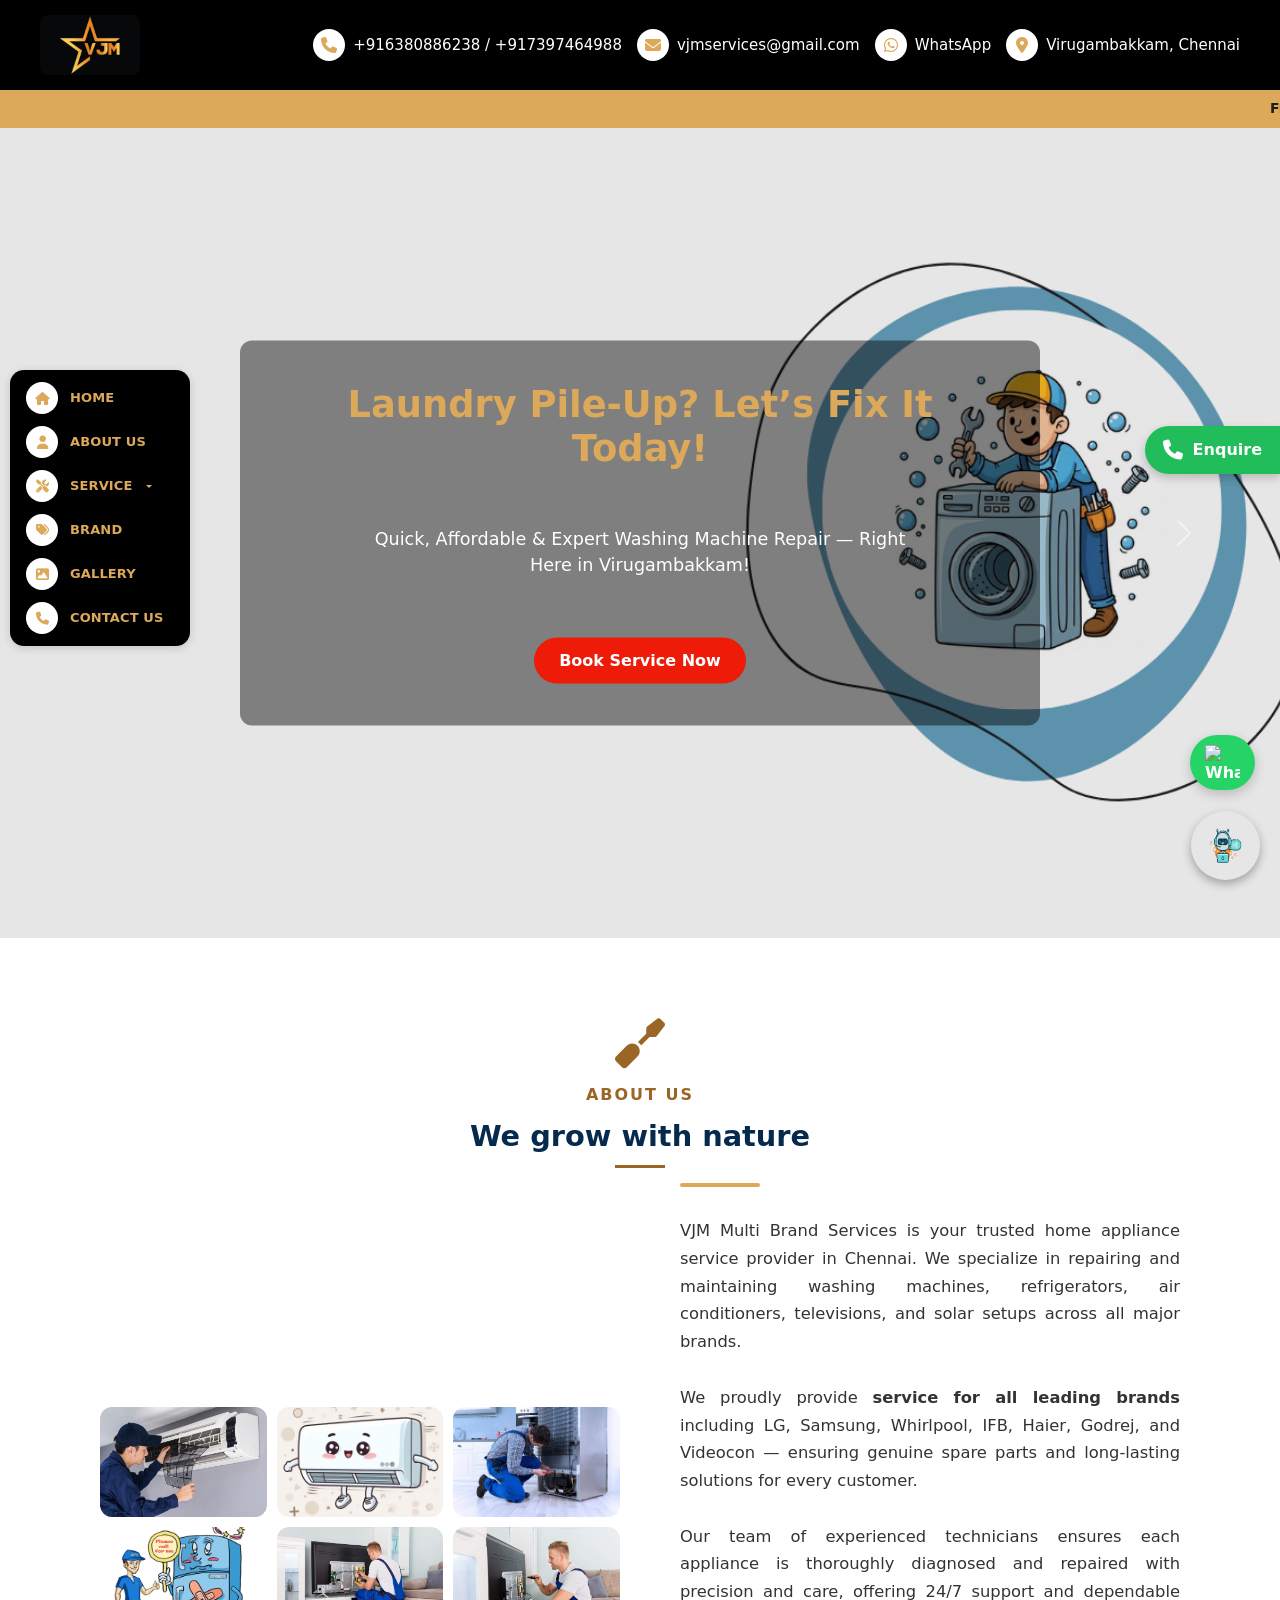
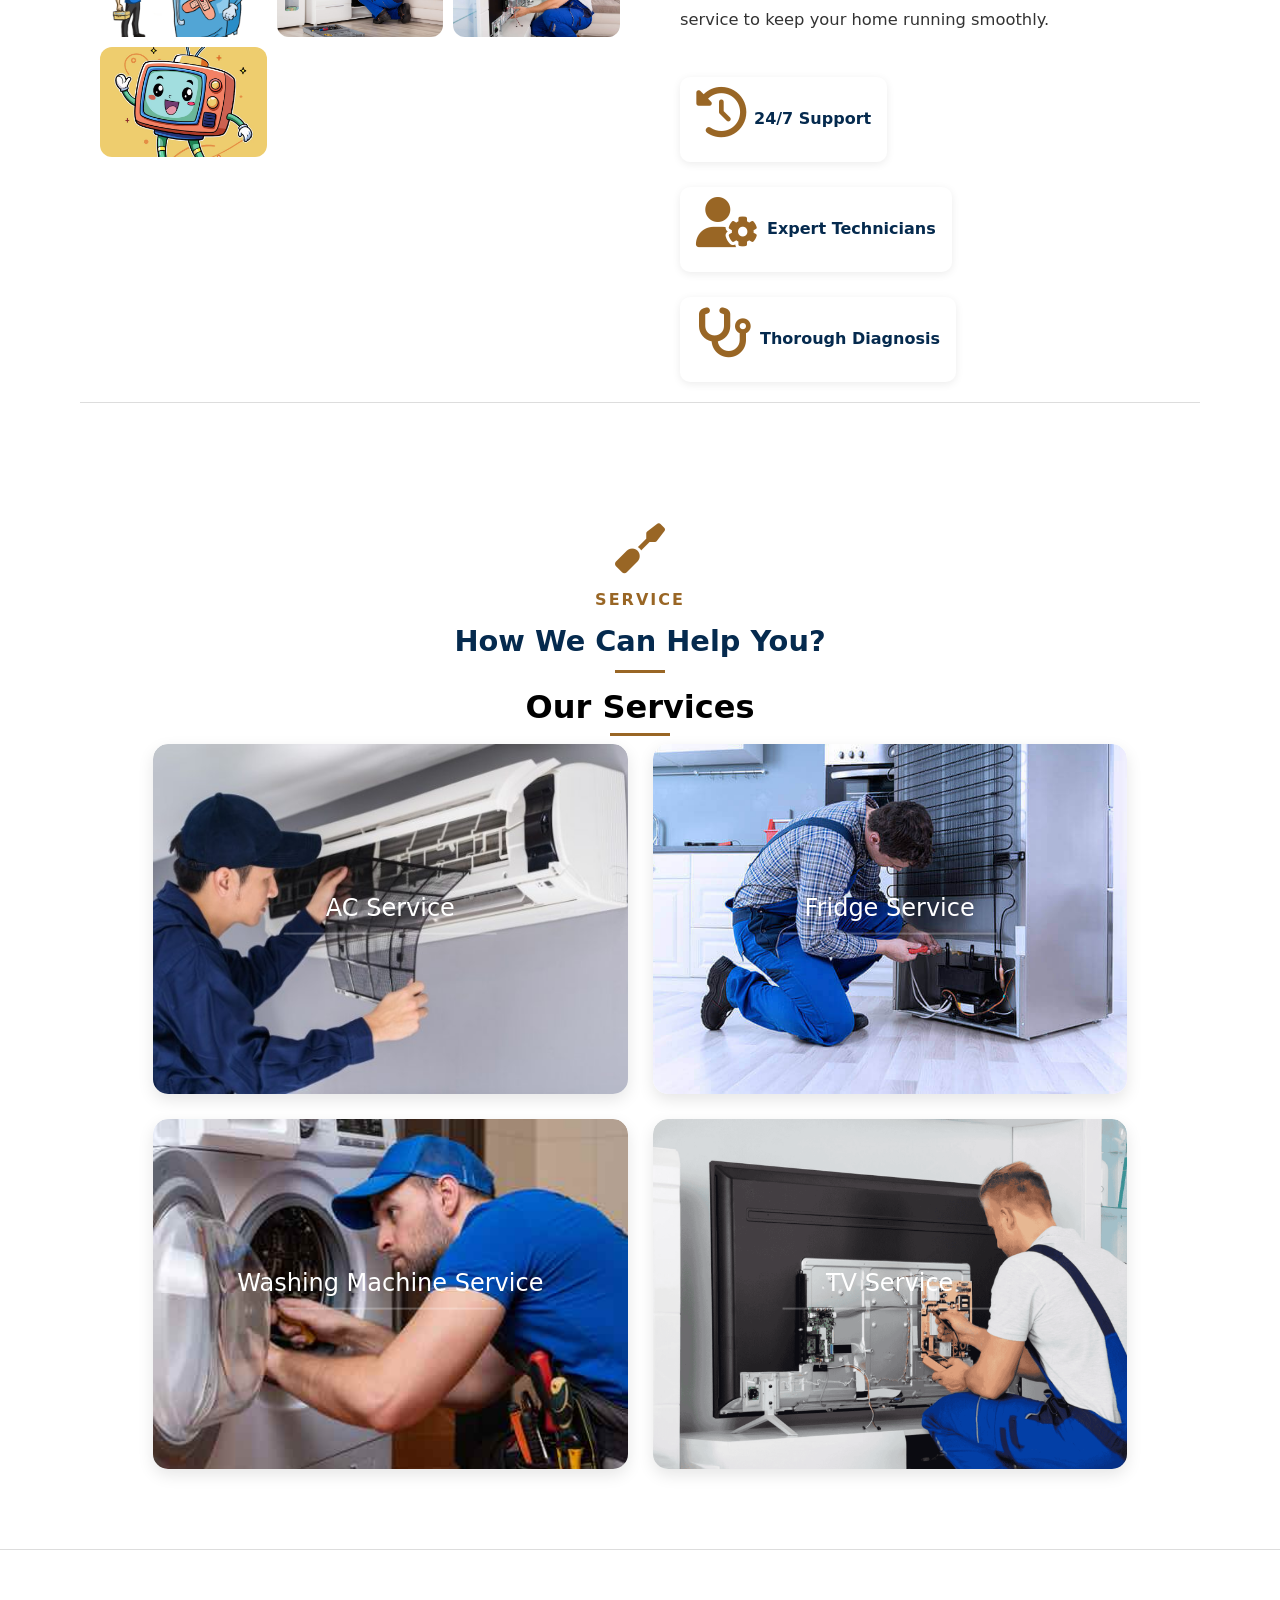
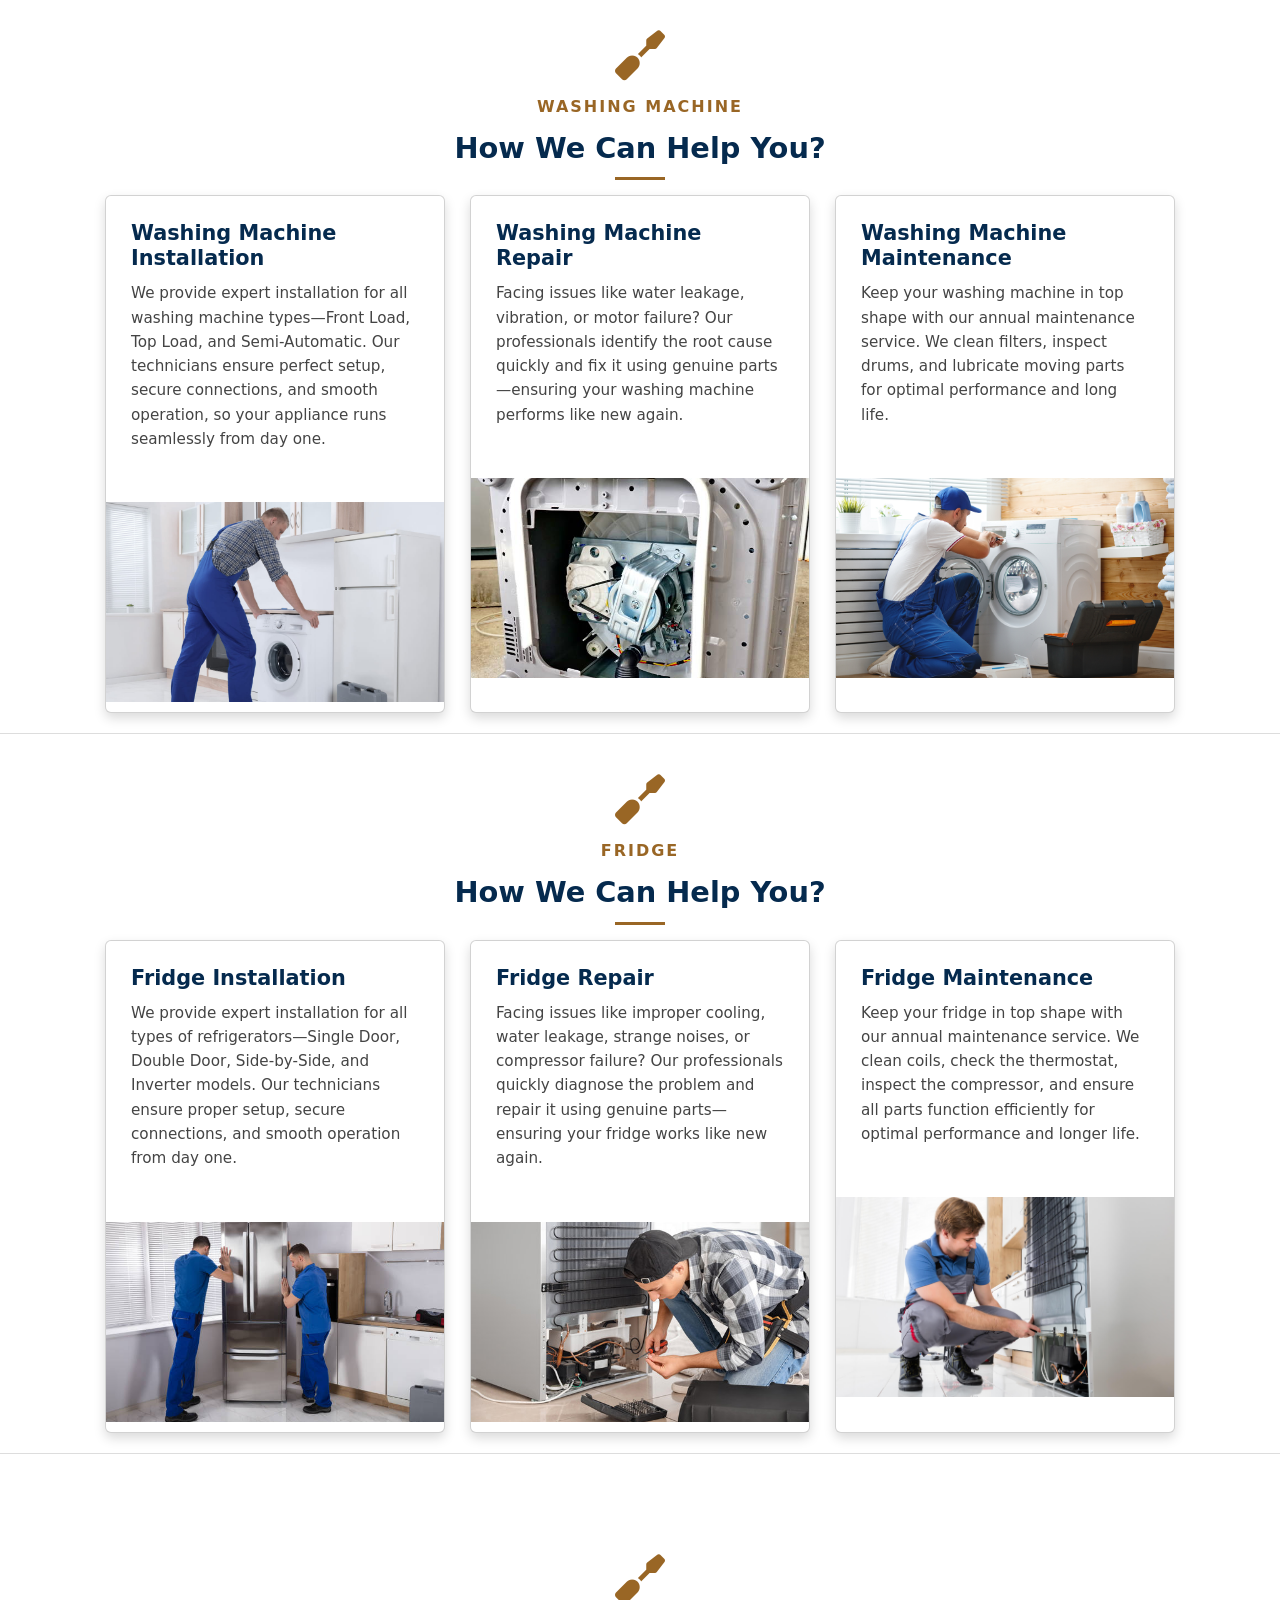
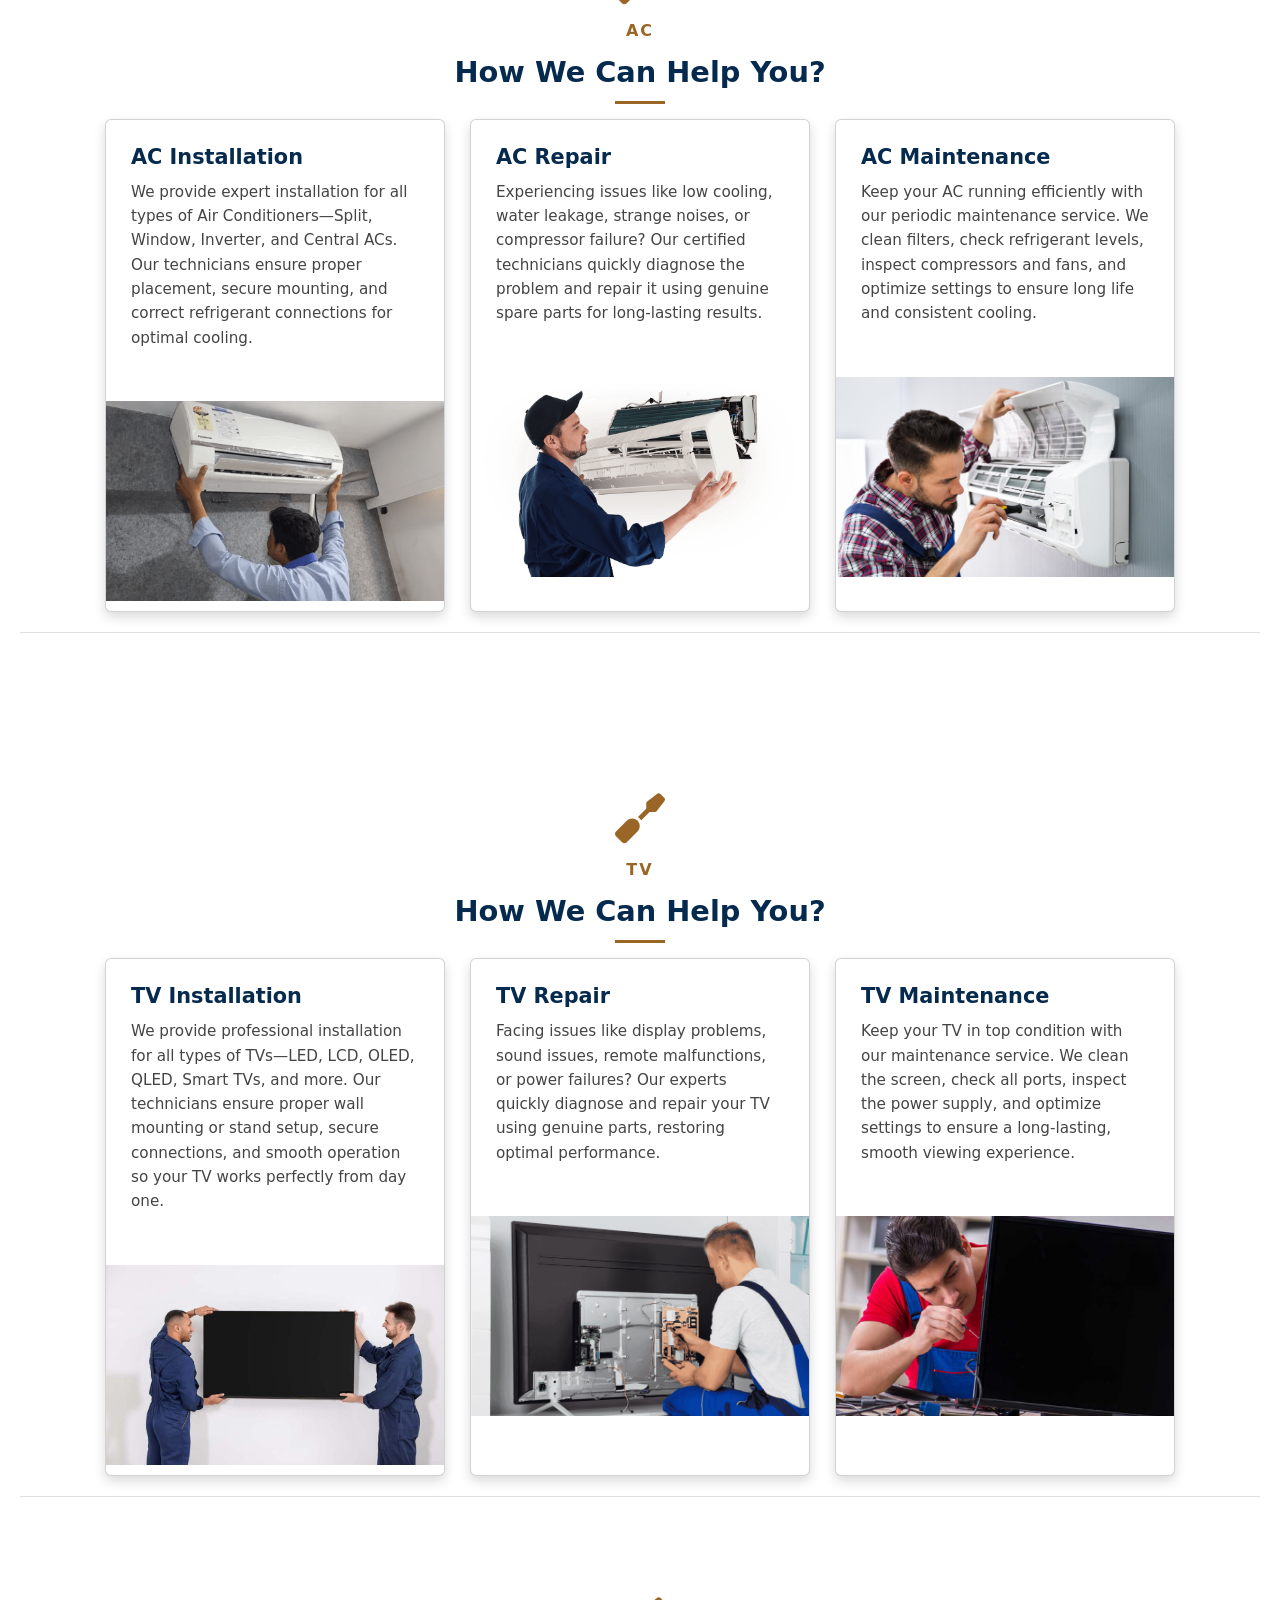
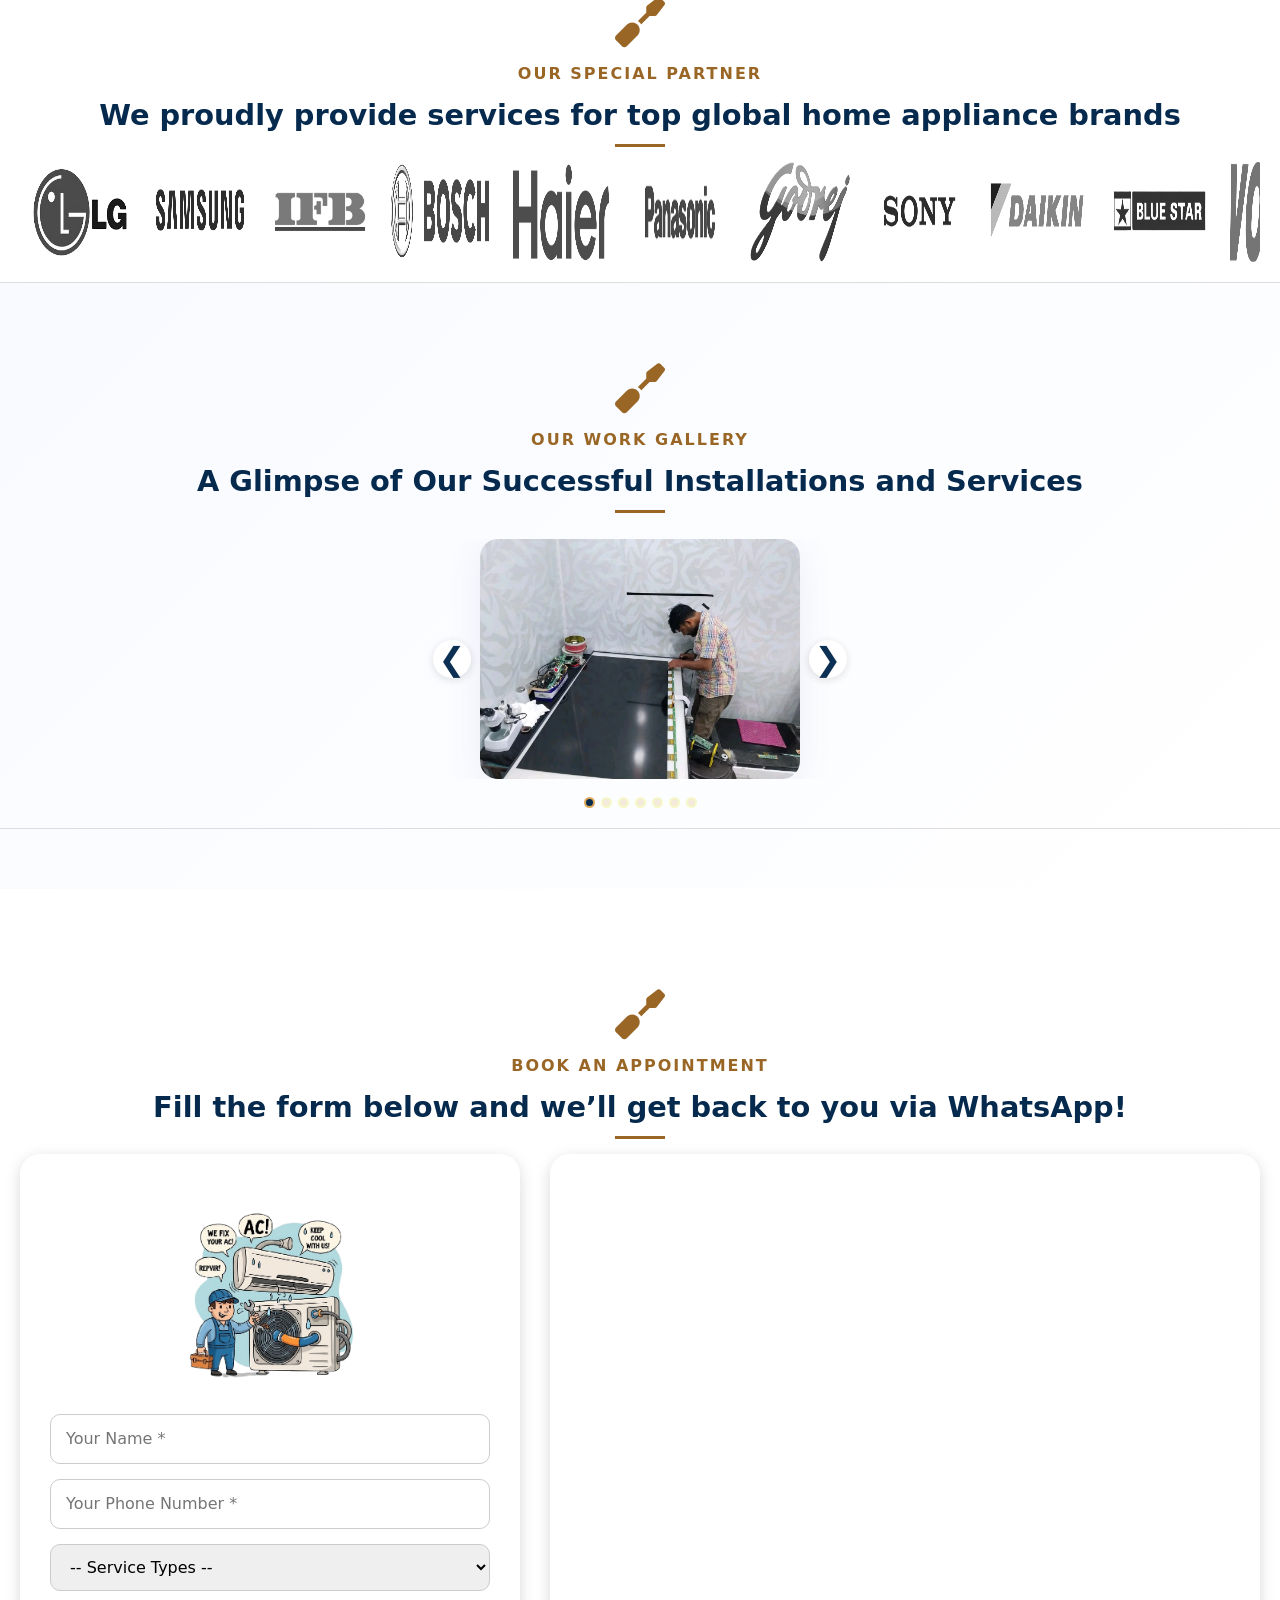
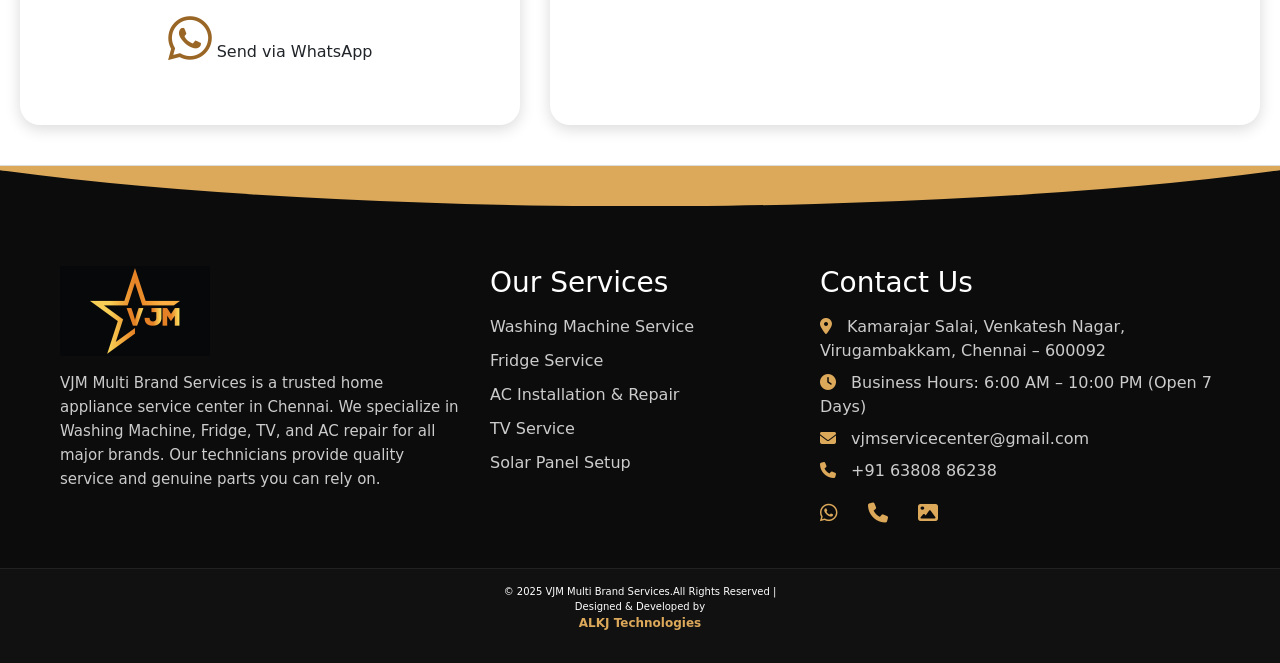
==== commit e74fd4ba: "new commit" ====
--- a/index.html
+++ b/index.html
@@ -517,29 +517,29 @@
 
         <!-- Gallery  -->
 <section id="gallery" class="gallery-section">
-<div class="section">
-  <i class="fa-solid fa-screwdriver"></i>
-  <div class="subheading">Our Work Gallery</div>
-  <div class="heading">A Glimpse of Our Successful Installations and Services</div>
-
-    <div class="gallery-container">
-    <div class="gallery-item"><img src="Need/gallery1.jpeg" alt="Gallery 1"></div>
-    <div class="gallery-item"><img src="Need/gallery2.jpeg" alt="Gallery 2"></div>
-    <div class="gallery-item"><img src="Need/gallery3.jpeg" alt="Gallery 3"></div>
-    <div class="gallery-item"><img src="Need/gallery4.jpg" alt="Gallery 4"></div>
-    <div class="gallery-item"><img src="Need/gallery5.jpg" alt="Gallery 5"></div>
-    <div class="gallery-item"><img src="Need/gallery6.png" alt="Gallery 6"></div>
-    <div class="gallery-item"><img src="Need/gallery7.png" alt="Gallery 7"></div>
-
-  </div>
-
-  <!-- Lightbox popup -->
-  <div class="lightbox" id="lightbox">
-    <span class="close">&times;</span>
-    <img class="lightbox-content" id="lightbox-img">
-  </div>
-</div>
-</section>
+  <div class="section">
+    <i class="fa-solid fa-screwdriver"></i>
+    <div class="subheading">Our Work Gallery</div>
+    <div class="heading">A Glimpse of Our Successful Installations and Services</div>
+    <div class="carouselgallery">
+      <button class="carouselgallery-arrow left" aria-label="Previous">&#10094;</button>
+      <div class="carouselgallery-image-wrapper">
+        <img id="mainGalleryImg" src="Need/gallery1.jpeg" alt="Gallery 1" class="active">
+        <div class="click-to-view">Click to View</div>
+      </div>
+      <button class="carouselgallery-arrow right" aria-label="Next">&#10095;</button>
+    </div>
+    <div class="carouselgallery-indicators"></div>
+    <!-- Modal Lightbox -->
+    <div class="modal" id="modal-gallery">
+      <span class="close-modal">&times;</span>
+      <button class="modal-arrow modal-arrow-left">&#10094;</button>
+      <img class="modal-img" id="modal-img" alt="Gallery Modal Image">
+      <button class="modal-arrow modal-arrow-right">&#10095;</button>
+    </div>
+  </div>
+</section>
+
 
 
 <!-- 💛 Book an Appointment (with Map) -->
--- a/style.css
+++ b/style.css
@@ -1,12 +1,13 @@
 /* ===========================
    ✅ Global Reset & Defaults
 =========================== */
-* {
+* 
+ {
   margin: 0;
   padding: 0;
   box-sizing: border-box;
   scroll-behavior: smooth;
-}
+ }
 
 body {
   font-family: "Helvetica Neue", sans-serif;
@@ -25,19 +26,23 @@
   justify-content: space-between;
   align-items: center;
   padding: 15px 40px;
-  flex-wrap: wrap;
+  position: relative;
+  z-index: 1000;
+  width: 100%;
+  box-sizing: border-box;
 }
 
 .top-left .logo {
   height: 60px;
   width: auto;
   border-radius: 8px;
+  display: block;
 }
 
 .top-right {
   display: flex;
+  gap: 15px;
   flex-wrap: wrap;
-  gap: 15px;
   align-items: center;
 }
 
@@ -48,6 +53,8 @@
   font-size: 15px;
   text-decoration: none;
   transition: 0.3s;
+  min-width: 0;
+  white-space: nowrap;
 }
 
 .contact-item:hover {
@@ -65,56 +72,94 @@
   justify-content: center;
   margin-right: 8px;
   font-size: 16px;
-  box-shadow: 0 2px 5px rgba(0, 0, 0, 0.2);
-}
-
-/* --- Responsive Top Bar --- */
-@media (max-width: 768px) {
+  box-shadow: 0 2px 5px rgba(0,0,0,0.2);
+}
+
+
+/* --- Tablet: 992px and below --- */
+@media (max-width: 992px) {
   .top-bar {
     position: fixed;
     top: 0;
     left: 0;
     width: 100%;
-    height: 80px;
+    height: 72px;
     z-index: 10000;
+    padding: 10px 30px;
+    flex-direction: row;
     justify-content: space-between;
-    padding: 10px 25px;
+    box-shadow: 0 2px 10px rgba(0,0,0,0.12);
+  }
+  .top-left .logo {
+    height: 60px;
+    border-radius: 7px;
+  }
+  .top-right {
+    gap: 10px;
+  }
+  .contact-item {
+    font-size: 13px;
+  }
+  .contact-item i {
+    width: 30px;
+    height: 30px;
+    font-size: 15px;
+    margin-right: 6px;
   }
 
   .navbar {
     position: fixed;
-    top: 80px;
+    top: 72px;
     left: 0;
     width: 100%;
     z-index: 9998;
   }
-
   .home-section,
   .carousel,
   .main-content {
     margin-top: 80px;
   }
-
+}
+
+/* --- Mobile: 480px and below --- */
+@media (max-width: 480px) {
+  .top-bar {
+    height: 54px;
+    padding: 6px 10px;
+    flex-direction: row;
+    align-items: center;
+    box-shadow: 0 2px 10px rgba(0,0,0,0.14);
+  }
   .top-left .logo {
-    height: 60px;
-  }
-
+    height: 28px;
+    border-radius: 5px;
+  }
   .top-right {
-    justify-content: center;
-    gap: 10px;
-  }
-
+    gap: 4px;
+  }
+  .contact-item {
+    font-size: 11px;
+  }
   .contact-item span {
     display: none;
   }
-
   .contact-item i {
+    width: 22px;
+    height: 22px;
+    font-size: 13px;
     margin-right: 0;
-    width: 36px;
-    height: 36px;
-    font-size: 18px;
-  }
-}
+  }
+
+  .navbar {
+    top: 54px;
+  }
+  .home-section,
+  .carousel,
+  .main-content {
+    margin-top: 62px;
+  }
+}
+
 
 /* ===========================
    🟡 Scrolling Section
@@ -125,7 +170,12 @@
   overflow: hidden;
   width: 100%;
   display: flex;
+  align-items: center;
   z-index: 10000;
+  padding: 0 10px;
+  height: 38px;
+  box-sizing: border-box;
+  position: relative;
 }
 
 .scrolling-text {
@@ -139,27 +189,56 @@
 }
 
 @keyframes scroll {
-  0% {
-    transform: translateX(0);
-  }
-  100% {
-    transform: translateX(-100%);
-  }
-}
-
+  0%   { transform: translateX(0);}
+  100% { transform: translateX(-100%);}
+}
+
+/* --- Responsive: 992px and below (Tablet) --- */
+@media (max-width: 992px) {
+  .scrolling-section {
+    position: fixed;
+    top: 95px; /* Match header height for tablet */
+    height: 34px;
+    padding: 0 8px;
+    font-size: 13px;
+  }
+
+  .scrolling-text {
+    animation: scroll 30s linear infinite;
+    font-size: 12px;
+  }
+}
+
+/* --- Responsive: 768px and below --- */
 @media (max-width: 768px) {
   .scrolling-section {
-    position: fixed;
-    top: 80px;
-    width: 100%;
-    z-index: 10000;
+    top: 62px; /* Adjust for mobile sticky header */
+    height: 30px;
+    padding: 0 6px;
   }
 
   .scrolling-text {
     animation: scroll 20s linear infinite;
-    font-size: 12px;
-  }
-}
+    font-size: 11px;
+  }
+}
+
+/* --- Responsive: 480px and below (Mobile) --- */
+@media (max-width: 480px) {
+  .scrolling-section {
+    top: 54px; /* Sync with mobile top bar */
+    height: 26px;
+    padding: 0 4px;
+    font-size: 10px;
+  }
+
+  .scrolling-text {
+    animation: scroll 14s linear infinite;
+    font-size: 10px;
+    line-height: 1.5;
+  }
+}
+
 
 /* === Home Section (Hero Carousel) === */
 .carousel-item {
@@ -183,16 +262,17 @@
 /* Centered Caption */
 .carousel-caption {
   position: relative;
-  top: 50%;
-  left: 50%;
-  transform: translate(-50%, -50%);
+  margin-left: 0 !important;
+  left: 50% !important;
+  top: 50% !important;
+  transform: translate(-50%, -50%) !important;
   text-align: center;
   background: rgba(0, 0, 0, 0.45);
   padding: 25px 35px;
   border-radius: 12px;
   width: 90%;
   max-width: 800px;
-  margin-left: 500px;
+  display: grid;
   place-items: center;
   color: #fff;
   animation: popRise 0.6s ease-out;
@@ -243,7 +323,16 @@
 /* === Responsive === */
 @media (max-width: 992px) {
   .carousel-item {
-    height: 80vh;
+    height: 40vh;
+    align-items:center;
+  }
+  .carousel-caption {
+    max-width: 600px;
+    margin-left: 0 !important;
+    left: 50% !important;
+    top: 50% !important;
+    transform: translate(-50%, -50%) !important;
+    background: rgba(0, 0, 0, 0.55);
   }
   .carousel-caption h2 {
     font-size: 2rem;
@@ -258,8 +347,9 @@
     height: 75vh;
   }
   .carousel-caption {
-    top: 55% !important;
-    margin-left: 150px !important;
+    margin-left: 0 !important;
+    left: 50% !important;
+    top: 50% !important;
     transform: translate(-50%, -50%) !important;
     background: rgba(0, 0, 0, 0.55);
   }
@@ -272,8 +362,15 @@
 }
 
 @media (max-width: 480px) {
+
+  .carousel-caption {
+    margin-left: 0 !important;
+    left: 50% !important;
+    top: 50% !important;
+    transform: translate(-50%, -50%) !important;
+  }
   .carousel-item {
-    height: 65vh;
+    height: 70vh;
   }
   .carousel-caption h2 {
     font-size: 1.2rem;
@@ -283,36 +380,37 @@
   }
 }
 
-/* Sidebar */
+/* ===========================
+   🟢 Fixed Sidebar
+=========================== */
 .sidebar {
   position: fixed;
   top: 50%;
   left: 10px;
   transform: translateY(-50%);
   display: flex;
-  margin-top: 45px;
+  margin-top: 58px;
   flex-direction: column;
-  font-size: xx-small;
   z-index: 1000;
   background: #000;
   padding: 6px 2px;
   border-radius: 14px;
-  box-shadow: 0 2px 10px rgba(0, 0, 0, 0.15);
+  box-shadow: 0 2px 10px rgba(0,0,0,0.15);
   width: 20vw;
   max-width: 180px;
   min-width: 20px;
   align-items: stretch;
-}
-
-/* Sidebar main links */
+  font-size: 13px;
+}
+
 .sidebar a,
 .sidebar-dropdown .dropdown-toggle {
   display: flex;
   align-items: center;
   gap: 10px;
   text-decoration: none;
-  color: #dca85a; /* gold */
-  font-size: xx-small;
+  color: #dca85a;
+  font-size: 13px;
   justify-content: flex-start;
   padding: 6px 14px;
   border-radius: 8px;
@@ -339,9 +437,8 @@
   display: flex;
   align-items: center;
   justify-content: center;
-  box-shadow: 0 2px 5px rgba(0, 0, 0, 0.12);
-}
-/* Always show text */
+  box-shadow: 0 2px 5px rgba(0,0,0,0.12);
+}
 .sidebar span,
 .sidebar-dropdown .dropdown-toggle span,
 .sidebar-dropdown .dropdown-content a span {
@@ -383,7 +480,7 @@
   background: #000;
   border-radius: 8px;
   margin: 0 0 0 32px;
-  padding: 2px 0 2px 0;
+  padding: 2px 0;
   box-shadow: none;
   position: static;
   width: calc(100% - 32px);
@@ -393,7 +490,7 @@
 }
 .sidebar-dropdown .dropdown-content a {
   padding: 6px 10px;
-  font-size: 14px;
+  font-size: 12px;
   color: #dca85a;
   border-radius: 6px;
   font-weight: 400;
@@ -405,13 +502,13 @@
   background: #eaf4fe;
 }
 
-/* Collapsed sidebar */
+/* Collapsed state */
 .sidebar.collapsed {
   opacity: 0;
   pointer-events: none;
 }
 
-/* GIF icon (shows when collapsed) */
+/* GIF icon (for collapsed state) */
 .gif-icon {
   position: fixed;
   top: 50%;
@@ -425,148 +522,104 @@
   height: 80px;
   border-radius: 50%;
 }
-/* When sidebar is collapsed, show gif */
 .sidebar.collapsed + .gif-icon {
   display: block;
 }
 
-/* ✅ Make mobile view look exactly same as laptop - Improved & Professional */
+
+/* ===========================
+   Tablet (up to 992px)
+=========================== */
+@media (max-width: 992px) {
+  .sidebar {
+    left: 4px;
+    width: 35vw;
+    min-width: 140px;
+    max-width: 200px;
+    font-size: 14px;
+    padding: 9px 7px;
+    border-radius: 14px;
+  }
+}
+
+/* ===========================
+   Mobile (up to 768px)
+=========================== */
 @media (max-width: 768px) {
-  html,
-  body {
-    overflow-x: hidden;
-  }
-
   .sidebar {
-    position: fixed;
-    top: 50%;
-    font-size: xx-small;
-    left: 10px; /* Tighter to screen edge for mobile */
-    transform: translateY(-45%);
-    flex-direction: column;
-    width: 50vw;
+    left: 2px;
+    width: 60vw;
+    min-width: 120px;
     max-width: 180px;
-    min-width: 140px;
-    padding: 10px 0 10px 0;
-    scale: 0.97;
-    border-radius: 14px;
-    box-shadow: 0 2px 10px rgba(0, 0, 0, 0.17);
-    background: #000;
-    align-items: stretch;
-  }
-
-  .sidebar a,
-  .sidebar-dropdown .dropdown-toggle {
-    display: flex;
-    align-items: center;
-    font-size: 15px;
-    font-weight: bold;
-    justify-content: flex-start;
-    padding: 9px 18px;
-    border-radius: 8px;
-    background: transparent;
-    color: #dca85a;
-    transition: background 0.2s, color 0.2s;
-  }
-  .sidebar a:hover,
-  .sidebar-dropdown .dropdown-toggle:hover {
-    color: #007bff;
-    background: #f3f4f6;
-  }
-
+    font-size: 12px;
+    padding: 8px 5px;
+    border-radius: 12px;
+  }
+  .sidebar a, .sidebar-dropdown .dropdown-toggle {
+    font-size: 12px;
+    padding: 7px 9px;
+    gap: 8px;
+  }
+  .sidebar span,
+  .sidebar-dropdown .dropdown-toggle span,
+  .sidebar-dropdown .dropdown-content a span {
+    font-size: 12px;
+    margin-left: 2px;
+  }
   .sidebar a i,
   .sidebar-dropdown .dropdown-toggle i,
   .sidebar-dropdown .dropdown-content a i {
-    width: 32px;
-    height: 32px;
-    min-width: 32px;
-    min-height: 32px;
-    font-size: 15px;
-    border-radius: 50%;
-    background: #fff;
-    display: flex;
-    align-items: center;
-    justify-content: center;
-    box-shadow: 0 2px 5px rgba(0, 0, 0, 0.12);
-  }
-
+    width: 22px;
+    height: 22px;
+    min-width: 22px;
+    min-height: 22px;
+    font-size: 11px;
+  }
+}
+
+@media (max-width: 480px) {
+  .sidebar {
+    left: 0;
+    top: 48%;
+    transform: translateY(-48%);
+    width: 90vw;             /* Sidebar uses most of the screen width */
+    min-width: 100px;        /* Never less than 200px for readability */
+    max-width: 180px;        /* Prevents too large on phablets */
+    font-size: 12px;         /* Larger font for tap targets */
+    padding: 8px 6px;      /* Roomy padding */
+    border-radius: 12px;
+  }
+  .sidebar a,
+  .sidebar-dropdown .dropdown-toggle {
+    font-size: 14px;
+    padding: 12px 18px;      /* Big touch targets */
+    gap: 10px;
+  }
   .sidebar span,
   .sidebar-dropdown .dropdown-toggle span,
   .sidebar-dropdown .dropdown-content a span {
-    display: inline !important; /* Always show text on mobile */
-    font-size: 15px;
-    font-weight: bold;
-    margin-left: 2px;
-    letter-spacing: 0.01em;
-    white-space: nowrap;
-  }
-
-  .sidebar-dropdown {
-    width: 100%;
-    position: relative;
-  }
-  .sidebar-dropdown .dropdown-toggle {
-    width: 100%;
-    border: none;
-    background: transparent;
-    cursor: pointer;
-    outline: none;
-    padding-right: 30px; /* space for caret */
-    position: relative;
-  }
-  .sidebar-dropdown .dropdown-toggle .fa-chevron-down {
-    margin-left: auto;
+    font-size: 13px;
+    margin-left: 4px;
+  }
+  .sidebar a i,
+  .sidebar-dropdown .dropdown-toggle i,
+  .sidebar-dropdown .dropdown-content a i {
+    width: 28px;
+    height: 28px;
+    min-width: 28px;
     font-size: 14px;
-    transition: transform 0.3s;
-    color: #dca85a;
-    position: absolute;
-    right: 16px;
-    top: 50%;
-    transform: translateY(-50%);
-    pointer-events: none;
-  }
-  .sidebar-dropdown.open .dropdown-toggle .fa-chevron-down {
-    transform: translateY(-50%) rotate(180deg);
-    color: #007bff;
   }
   .sidebar-dropdown .dropdown-content {
-    display: none;
-    flex-direction: column;
-    background: #000;
-    border-radius: 8px;
-    margin: 5px 0 5px 32px;
-    padding: 4px 0 4px 0;
-    box-shadow: none;
-    position: static;
-    width: calc(100% - 32px);
-  }
-  .sidebar-dropdown.open .dropdown-content {
-    display: flex;
+    margin: 4px 0 4px 28px;
+    width: calc(100% - 28px);
   }
   .sidebar-dropdown .dropdown-content a {
-    padding: 8px 10px;
-    font-size: 14px;
-    color: #dca85a;
-    border-radius: 6px;
-    font-weight: 500;
-    transition: background 0.2s, color 0.2s;
-    background: transparent;
-  }
-  .sidebar-dropdown .dropdown-content a:hover {
-    color: #007bff;
-    background: #eaf4fe;
-  }
-
-  .gif-icon {
-    top: 50%;
-    left: 10px;
-    transform: translateY(-50%);
-  }
-  .gif-icon img {
-    width: 52px;
-    height: 52px;
-  }
-}
+    font-size: 13px;
+    padding: 10px 14px;
+  }
+}
+
+
 
 /* 🔴 Sticky Enquiry Button */
 .enquiry-btn {
@@ -785,33 +838,37 @@
   }
 }
 
-/* === About Section === */
+/* === About Section Main === */
 .about-section {
-  padding: 40px 40px;
-  margin: 0 0;
-  width: 90%;
-  max-width: 1300px;
-  overflow: hidden;
+  padding: 40px 0;
+  margin: 0 auto;
+  width: 100%;
+  max-width: 1200px;      /* slightly reduced to ensure easy centering on large screens */
   position: relative;
+  display: flex;
+  justify-content: center;
 }
 
 /* === Container === */
 .about-container {
   display: flex;
   align-items: center;
-  justify-content: space-between;
+  justify-content: center;  /* centers horizontally */
   gap: 60px;
+  width: 100%;
+  max-width: 1080px;
   flex-wrap: wrap;
+  margin: 0 auto;
 }
 
 /* === Left Image Gallery === */
 .about-gallery {
-  flex: 1;
+  flex: 1 1 320px;
   display: grid;
   grid-template-columns: repeat(3, 1fr);
   grid-auto-rows: 110px;
   gap: 10px;
-  position: relative;
+  min-width: 220px;
   animation: fadeInLeft 1s ease;
 }
 
@@ -830,15 +887,15 @@
 
 /* === Right Content === */
 .about-content {
-  flex: 1;
+  flex: 1 1 300px;
   display: flex;
   flex-direction: column;
   justify-content: center;
   gap: 20px;
+  max-width: 520px;
   animation: fadeInRight 1s ease;
 }
 
-/* Border Accent */
 .about-border {
   width: 80px;
   height: 4px;
@@ -847,7 +904,6 @@
   margin-bottom: 10px;
 }
 
-/* Paragraphs */
 .about-content p {
   font-size: 1.02rem;
   line-height: 1.7;
@@ -862,6 +918,7 @@
   gap: 25px;
   flex-wrap: wrap;
   margin-top: 15px;
+  justify-content: flex-start;
 }
 
 .feature {
@@ -887,58 +944,42 @@
   box-shadow: 0 6px 20px rgba(0, 0, 0, 0.12);
 }
 
-/* === Animations === */
+/* === Animations (unchanged) === */
 @keyframes fadeInLeft {
-  from {
-    opacity: 0;
-    transform: translateX(-40px);
-  }
-  to {
-    opacity: 1;
-    transform: translateX(0);
-  }
-}
-
+  from { opacity: 0; transform: translateX(-40px);}
+  to { opacity: 1; transform: translateX(0);}
+}
 @keyframes fadeInRight {
-  from {
-    opacity: 0;
-    transform: translateX(40px);
-  }
-  to {
-    opacity: 1;
-    transform: translateX(0);
-  }
+  from { opacity: 0; transform: translateX(40px);}
+  to { opacity: 1; transform: translateX(0);}
 }
 
 /* === Responsive Design === */
-
-/* Tablets */
+/* Tablet */
 @media (max-width: 992px) {
   .about-section {
-    padding: 60px 30px;
-  }
-
+    padding: 48px 0 36px 0;
+    max-width: 100vw;
+  }
   .about-container {
     flex-direction: column;
-    gap: 50px;
-  }
-
+    gap: 36px;
+    align-items: center;
+  }
   .about-gallery {
     grid-template-columns: repeat(3, 1fr);
-    grid-auto-rows: 100px;
-    justify-items: center;
-  }
-
+    grid-auto-rows: 90px;
+    min-width: 180px;
+  }
   .about-content {
+    align-items: center;
     text-align: center;
-    align-items: center;
-  }
-
+    max-width: 90vw;
+    margin: 0 auto;
+  }
   .about-content p {
-    text-align: center;
-    max-width: 90%;
-  }
-
+    max-width: 99vw;
+  }
   .about-features {
     justify-content: center;
   }
@@ -947,36 +988,48 @@
 /* Mobile */
 @media (max-width: 600px) {
   .about-section {
-    padding: 50px 20px;
-    border-radius: 20px;
-  }
-
+    padding: 32px 0 24px 0;
+    max-width: 99vw;
+    min-width: 0;
+  }
+  .about-container {
+    gap: 20px;
+    padding: 0 4vw;
+  }
   .about-gallery {
     grid-template-columns: repeat(2, 1fr);
     grid-auto-rows: 90px;
-    gap: 8px;
-  }
-
+    gap: 7px;
+    min-width: 120px;
+    width: 100%;
+    justify-items: center;
+  }
   .about-content {
+    padding: 0;
     text-align: center;
-  }
-
+    width: 100%;
+  }
   .about-border {
     margin: 0 auto 10px auto;
   }
-
   .about-content p {
-    font-size: 0.95rem;
-    line-height: 1.6;
-  }
-
+    font-size: 0.98rem;
+    line-height: 1.5;
+    padding: 0 2vw;
+    margin-bottom: 7px;
+  }
+  .about-features {
+    gap: 9px;
+    flex-wrap: wrap;
+    margin-top: 11px;
+  }
   .feature {
-    padding: 8px 14px;
-    font-size: 0.92rem;
-  }
-
+    padding: 8px 9px;
+    font-size: 0.94rem;
+    border-radius: 8px;
+  }
   .feature i {
-    font-size: 1rem;
+    font-size: 1.16rem;
   }
 }
 
@@ -1445,184 +1498,110 @@
   }
 }
 
-/* 🎨 Gallery Section */
+ /* ================================
+    🖼️Image Gallery Section
+    ====================*/
+
+   
 .gallery-section {
-  background: linear-gradient(135deg, #f8faff, #ffffff);
-  text-align: center;
-  padding: 40px 20px;
-}
-
-.gallery-heading {
-  font-size: 2.2rem;
-  color: #052a4e;
-  font-weight: 800;
-  letter-spacing: 1px;
-  margin-bottom: 10px;
-}
-
-.gallery-heading::after {
-  content: "";
-  display: block;
-  width: 70px;
-  height: 4px;
-  background: #e0e702;
-  margin: 10px auto;
-  border-radius: 2px;
-}
-
-.gallery-subtext {
-  color: #555;
-  font-size: 1.1rem;
-  margin-bottom: 50px;
-  max-width: 600px;
-  margin-left: auto;
-  margin-right: auto;
-  line-height: 1.6;
-}
-
-/* 🖼️ Gallery Grid */
-.gallery-container {
-  display: grid;
-  grid-template-columns: repeat(auto-fit, minmax(260px, 1fr));
-  gap: 25px;
-  max-width: 1200px;
-
-  margin: 0 auto;
-}
-
-.gallery-item {
-  position: relative;
-  overflow: hidden;
-  padding: 0px 0px;
-  align-items: center;
-  border-radius: 14px;
-  box-shadow: 0 6px 20px rgba(0, 0, 0, 0.12);
-  transition: all 0.35s ease;
-  cursor: pointer;
-}
-
-.gallery-item img {
-  width: 70%;
-  height: 100%;
-  padding: 0px 0px;
-  border-radius: 14px;
-  max-width: fit-content;
-  object-fit: cover;
-  transition: transform 0.4s ease, filter 0.4s ease;
-}
-
-.gallery-item:hover img {
-  transform: scale(1.1);
-  filter: brightness(0.7);
-}
-
-.gallery-item::after {
-  content: "Click to View";
-  position: absolute;
-  top: 50%;
-  left: 50%;
-  transform: translate(-50%, -50%);
-  color: #fff;
-  background: rgba(0, 0, 0, 0.6);
-  padding: 8px 18px;
-  border-radius: 30px;
-  opacity: 0;
-  font-size: 0.95rem;
-  letter-spacing: 0.5px;
-  transition: opacity 0.4s ease;
-}
-
-.gallery-item:hover::after {
-  opacity: 1;
-}
-
-/* 💡 Lightbox */
-.lightbox {
-  display: none;
-  position: fixed;
-  z-index: 999;
-  padding: 40px 40px;
-  left: 0;
-  top: 0;
-  width: 100%;
-  height: 100%;
-  background-color: rgba(0, 0, 0, 0.9);
-  align-items: center;
-}
-
-.lightbox-content {
-  max-width: 90%;
-  max-height: 80vh;
-  margin-top: 90px;
-  border-radius: 10px;
-  animation: zoomIn 0.4s ease;
-}
-
-.close {
-  position: absolute;
-  top: 25px;
-  right: 45px;
-  color: #fff;
-  font-size: 40px;
-  cursor: pointer;
-  transition: color 0.3s ease;
-}
-
-.close:hover {
-  color: #8eb3ff;
-}
-
-/* 🔍 Zoom animation */
-@keyframes zoomIn {
-  from {
-    transform: scale(0.85);
-    opacity: 0;
-  }
-  to {
-    transform: scale(1);
-    opacity: 1;
-  }
-}
-
-/* 📱 Responsive */
+  background: linear-gradient(135deg, #f8faff, #ffffff); padding: 40px 0 60px 0; text-align: center;
+}
+.carouselgallery {
+  display: flex; justify-content: center; align-items: center;
+  max-width: 430px; width: 100vw; margin: 36px auto 0 auto; overflow: hidden; position: relative;
+}
+.carouselgallery-arrow {
+  position: absolute; top: 50%; transform: translateY(-50%);
+  background: #fff; border: none; border-radius: 50%;
+  width: 38px; height: 38px; font-size: 2rem;
+  color: #052a4e; box-shadow: 0 2px 10px rgba(0,0,0,0.13);
+  cursor: pointer; z-index: 3; display: flex; align-items: center; justify-content: center; opacity: 0.97;
+  transition: background 0.18s, color 0.18s, opacity 0.18s, box-shadow 0.16s;
+  user-select: none;
+}
+.carouselgallery-arrow.left { left: 8px; }
+.carouselgallery-arrow.right { right: 8px; }
+.carouselgallery-arrow:hover { color: #fff; background: #dca85a; }
+
+.carouselgallery-image-wrapper {
+  position: relative; width: 100%; max-width: 320px; height: 240px;
+  display: flex; align-items: center; justify-content: center;
+  background: #fff; border-radius: 18px; box-shadow: 0 8px 35px rgba(80,98,169,0.10); overflow: hidden; cursor: pointer;
+}
+
+.carouselgallery-image-wrapper img.active,
+#mainGalleryImg {
+  width: 100%; height: 100%; object-fit: cover; border-radius: 16px;
+  transition: box-shadow 0.21s, filter 0.13s; background: #f7f7f7; cursor: pointer;
+}
+
+.click-to-view {
+  position: absolute; top: 50%; left: 50%; transform: translate(-50%,-50%);
+  background: rgba(0,0,0,0.68); color: #fff; padding: 10px 22px; border-radius: 30px; font-size: 1.1rem;
+  font-weight: 500; opacity: 0; pointer-events: none; transition: opacity 0.3s;
+}
+.carouselgallery-image-wrapper:hover .click-to-view,
+.carouselgallery-image-wrapper:focus .click-to-view { opacity: 1; pointer-events: auto; }
+
+.carouselgallery-indicators {
+  display: flex; justify-content: center; gap: 6px; margin-top: 18px;
+}
+.carouselgallery-indicators span {
+  width: 11px; height: 11px; border-radius: 50%; background: #dca85a; display: inline-block;
+  opacity: 0.22; border: 2px solid #e0e702; cursor: pointer;
+}
+.carouselgallery-indicators span.active {
+  opacity: 1; background: #052a4e; border-color: #dca85a;
+}
+
+.modal {
+  display: none; position: fixed; z-index: 9999;
+  left: 0; top: 0; width: 100vw; height: 100vh;
+  background: rgba(0,0,0,0.92);
+  align-items: center; justify-content: center; flex-direction: column;
+}
+.modal.show { display: flex; animation: fadeIn 0.21s; }
+.modal-img {
+  max-width: 92vw; max-height: 80vh; border-radius: 12px; box-shadow: 0 8px 40px rgba(10,10,30,0.22);
+}
+.close-modal {
+  position: absolute; top: 28px; right: 36px;
+  color: #fff; font-size: 34px; cursor: pointer; font-weight: bold; transition: color 0.22s; z-index: 1001;
+}
+.close-modal:hover { color: #e0e702; }
+.modal-arrow {
+  position: absolute; top: 50%; transform: translateY(-50%);
+  background: #fff; border: none; border-radius: 50%;
+  width: 36px; height: 36px; font-size: 1.8rem;
+  color: #052a4e; box-shadow: 0 2px 14px rgba(0,0,0,0.22); cursor: pointer; opacity: 0.98;
+  display: flex; align-items: center; justify-content: center; z-index: 1002; transition: background .18s, color .18s;
+  user-select: none;
+}
+.modal-arrow-left { left: 12px; }
+.modal-arrow-right { right: 12px; }
+.modal-arrow:hover { color: #fff; background: #dca85a; }
+@keyframes fadeIn { from {opacity:0;} to {opacity:1;} }
+
+/* Responsive for tablets/laptops */
+@media (max-width: 1024px) {
+  .carouselgallery { max-width: 85vw; }
+  .carouselgallery-image-wrapper { max-width: 85vw; height: 34vw; min-height: 140px;}
+  .carouselgallery-arrow { width: 32px; height: 32px; font-size: 1.6rem; left: 4px; right: 4px; }
+}
+/* Responsive for tablets and small screens */
 @media (max-width: 768px) {
-  .gallery-heading {
-    font-size: 1.6rem;
-  }
-
-  .gallery-subtext {
-    font-size: 1rem;
-    margin-bottom: 40px;
-  }
-
-  .gallery-container {
-    grid-template-columns: repeat(2, 1fr);
-    gap: 12px;
-  }
-
-  .gallery-item img {
-    height: 160px;
-  }
-
-  .close {
-    top: 15px;
-    right: 25px;
-    font-size: 32px;
-  }
-
-  .gallery-section {
-    padding: 40px 10px;
-  }
-}
-
+  .carouselgallery { max-width: 85vw; }
+  .carouselgallery-image-wrapper { max-width: 85vw; height: 33vw; min-height: 110px;}
+  .carouselgallery-arrow { width: 28px; height: 28px; font-size: 1.3rem; left: 2px; right: 2px; }
+}
+/* Responsive for phones */
 @media (max-width: 480px) {
-  .gallery-container {
-    grid-template-columns: 1fr;
-  }
-  .gallery-item img {
-    height: 200px;
-  }
-}
+  .carouselgallery { max-width: 85vw; }
+  .carouselgallery-image-wrapper { max-width: 85vw; height: 31vw; min-height: 80px;}
+  .carouselgallery-arrow { width: 24px; height: 24px; font-size: 1rem; left: 1px; right: 1px; }
+}
+
+
 
 /* ===== BOOK AN APPOINTMENT SECTION ===== */
 .book-section {
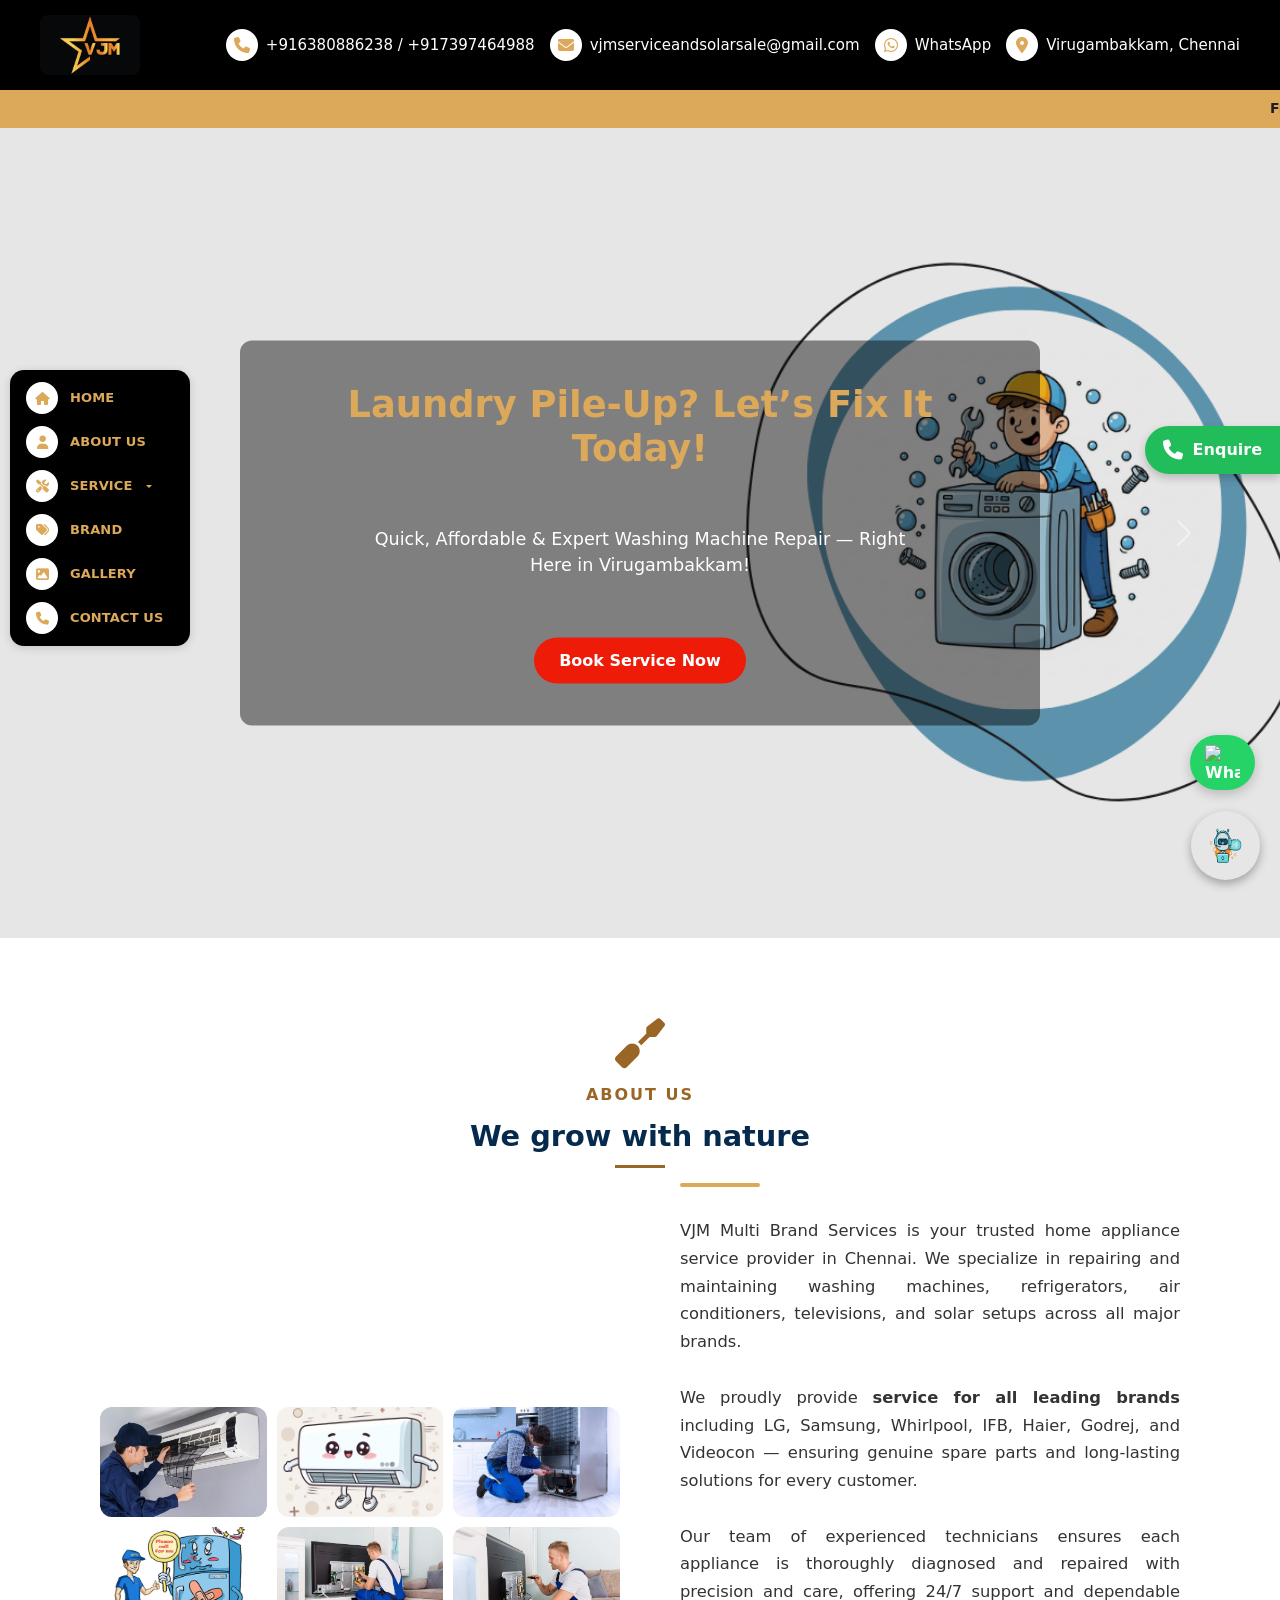
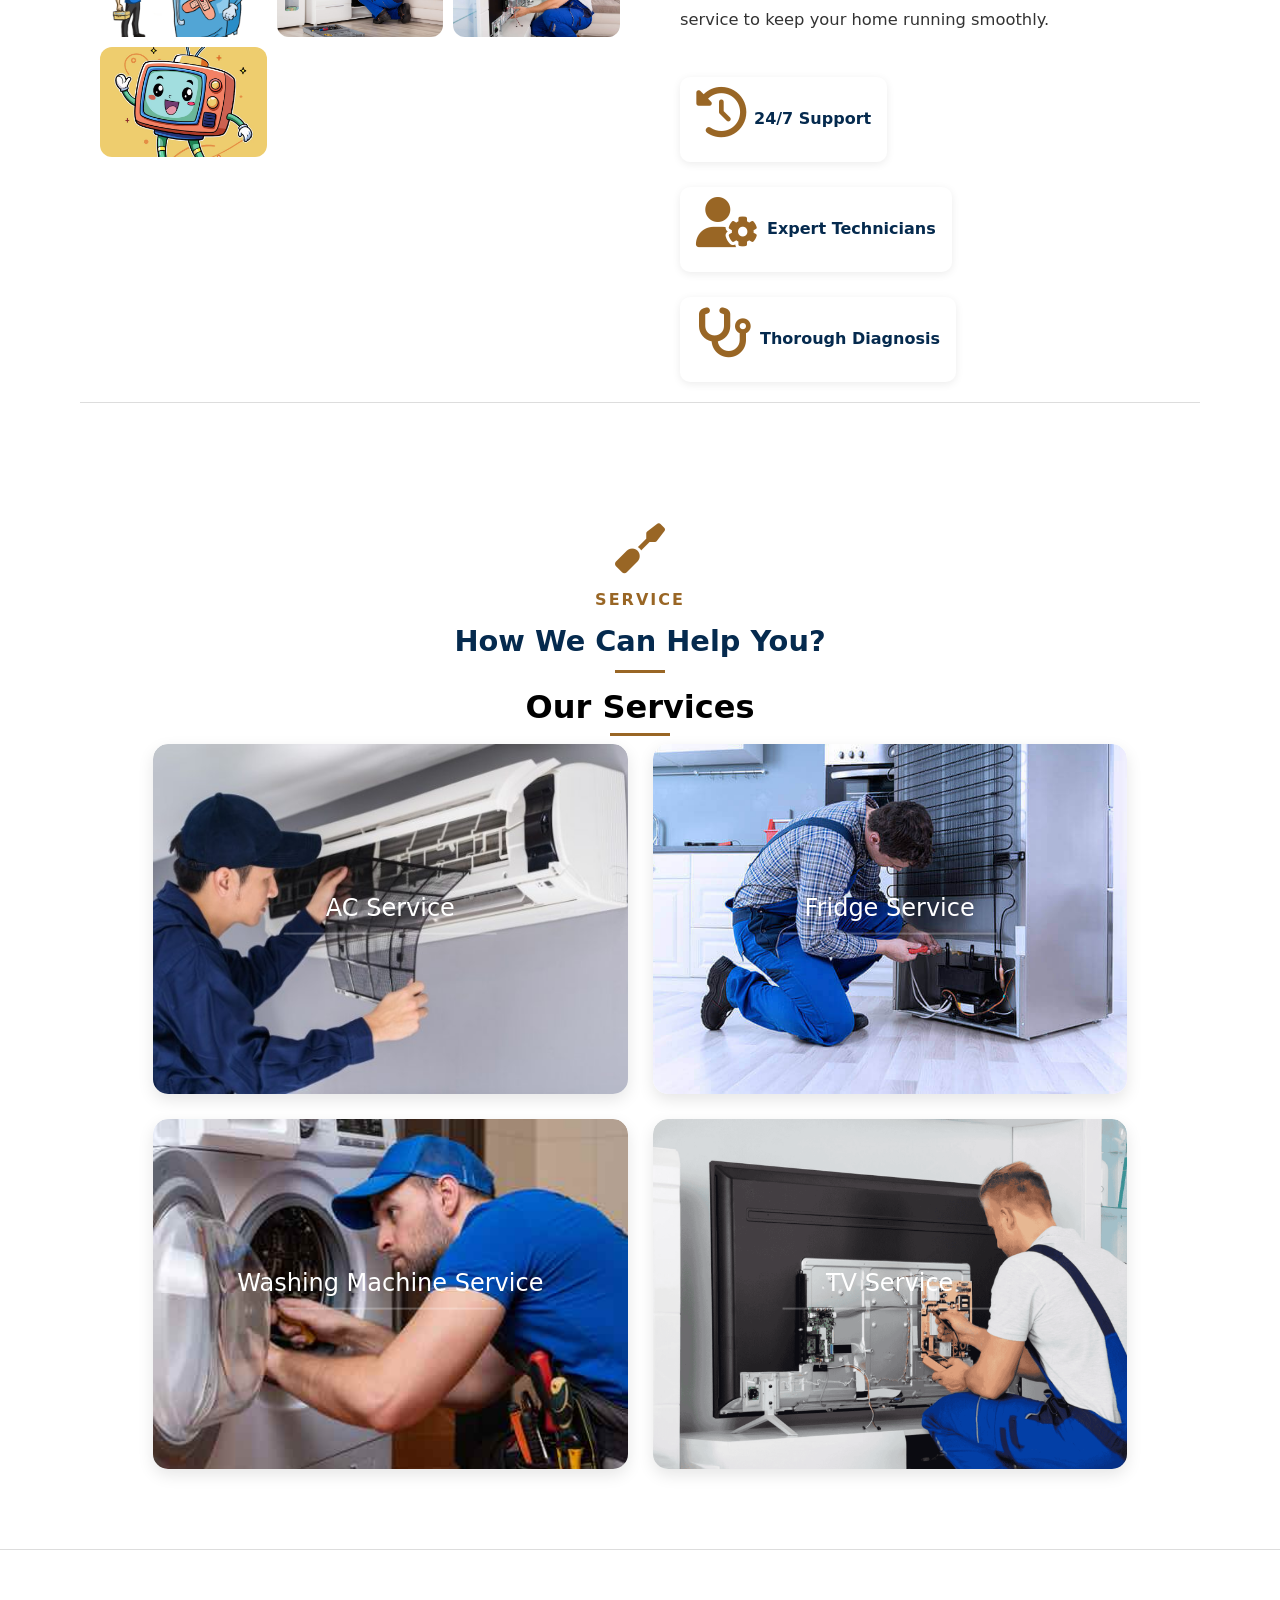
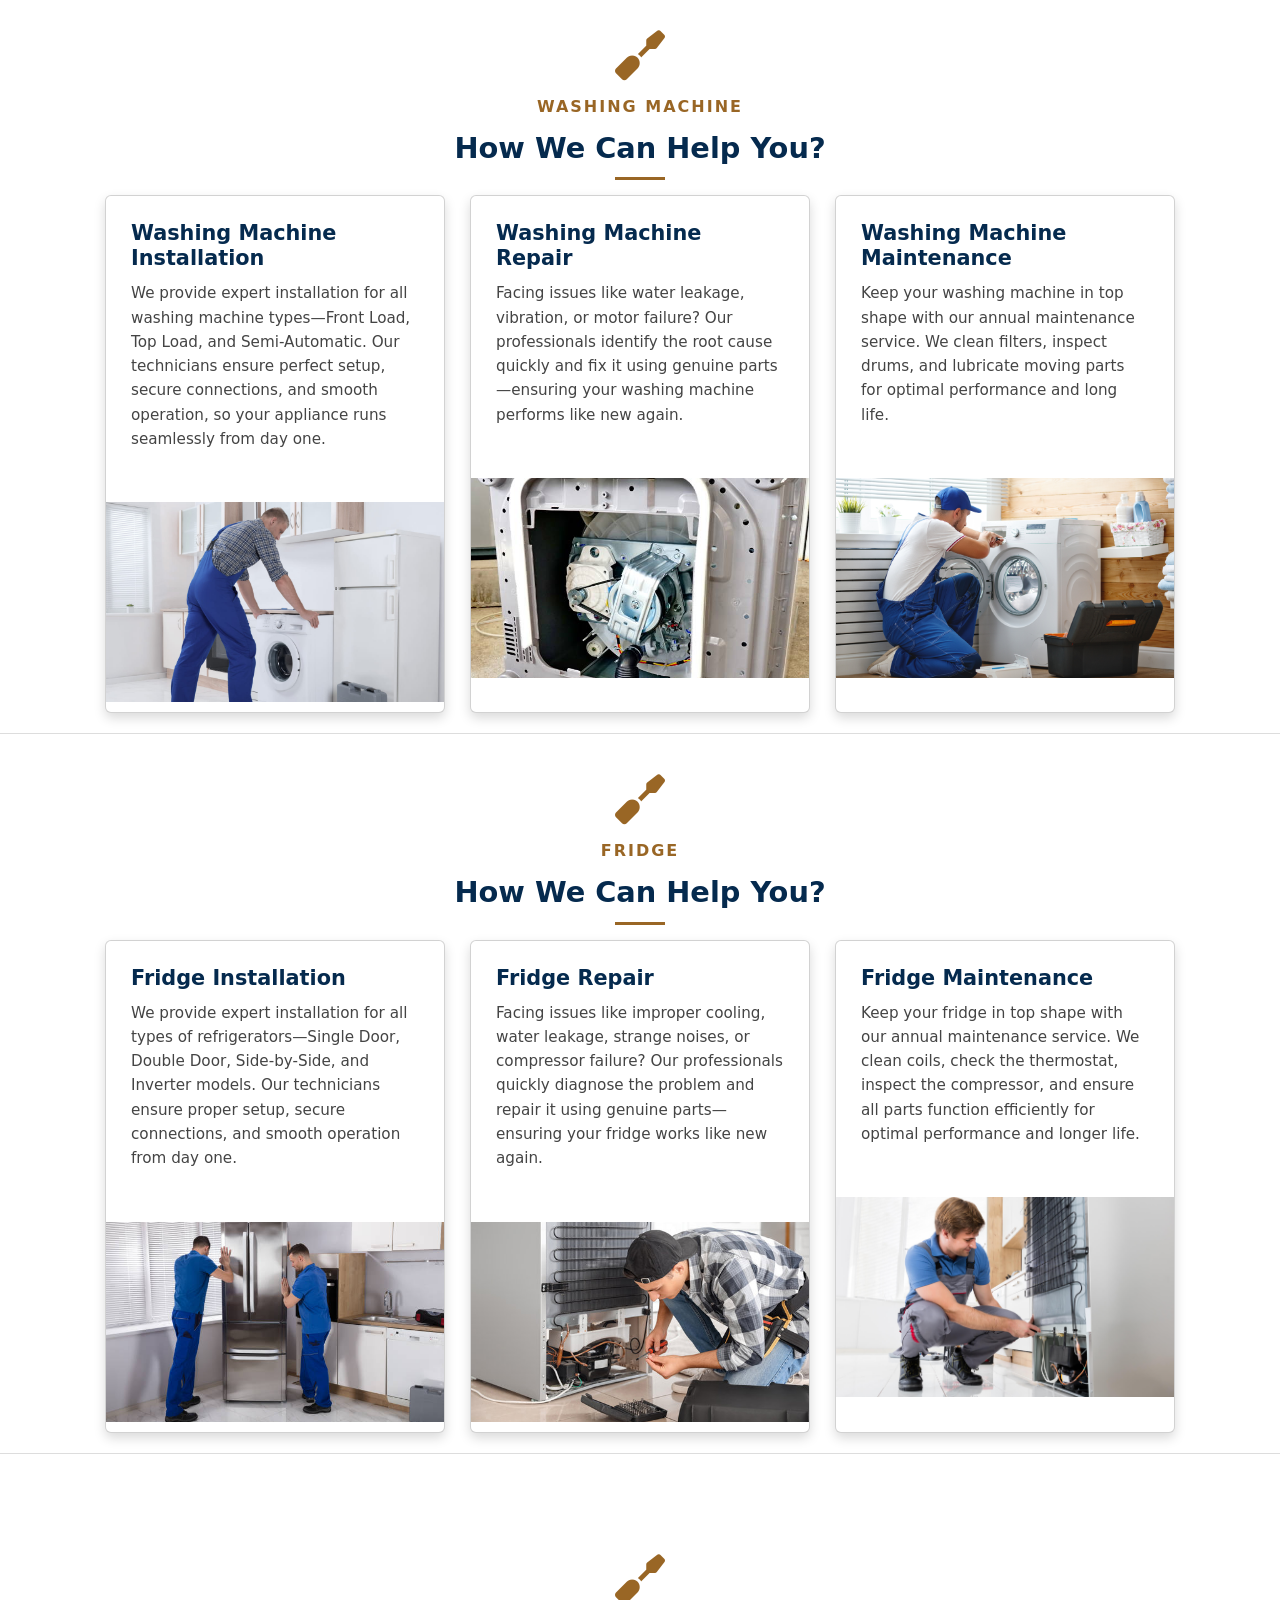
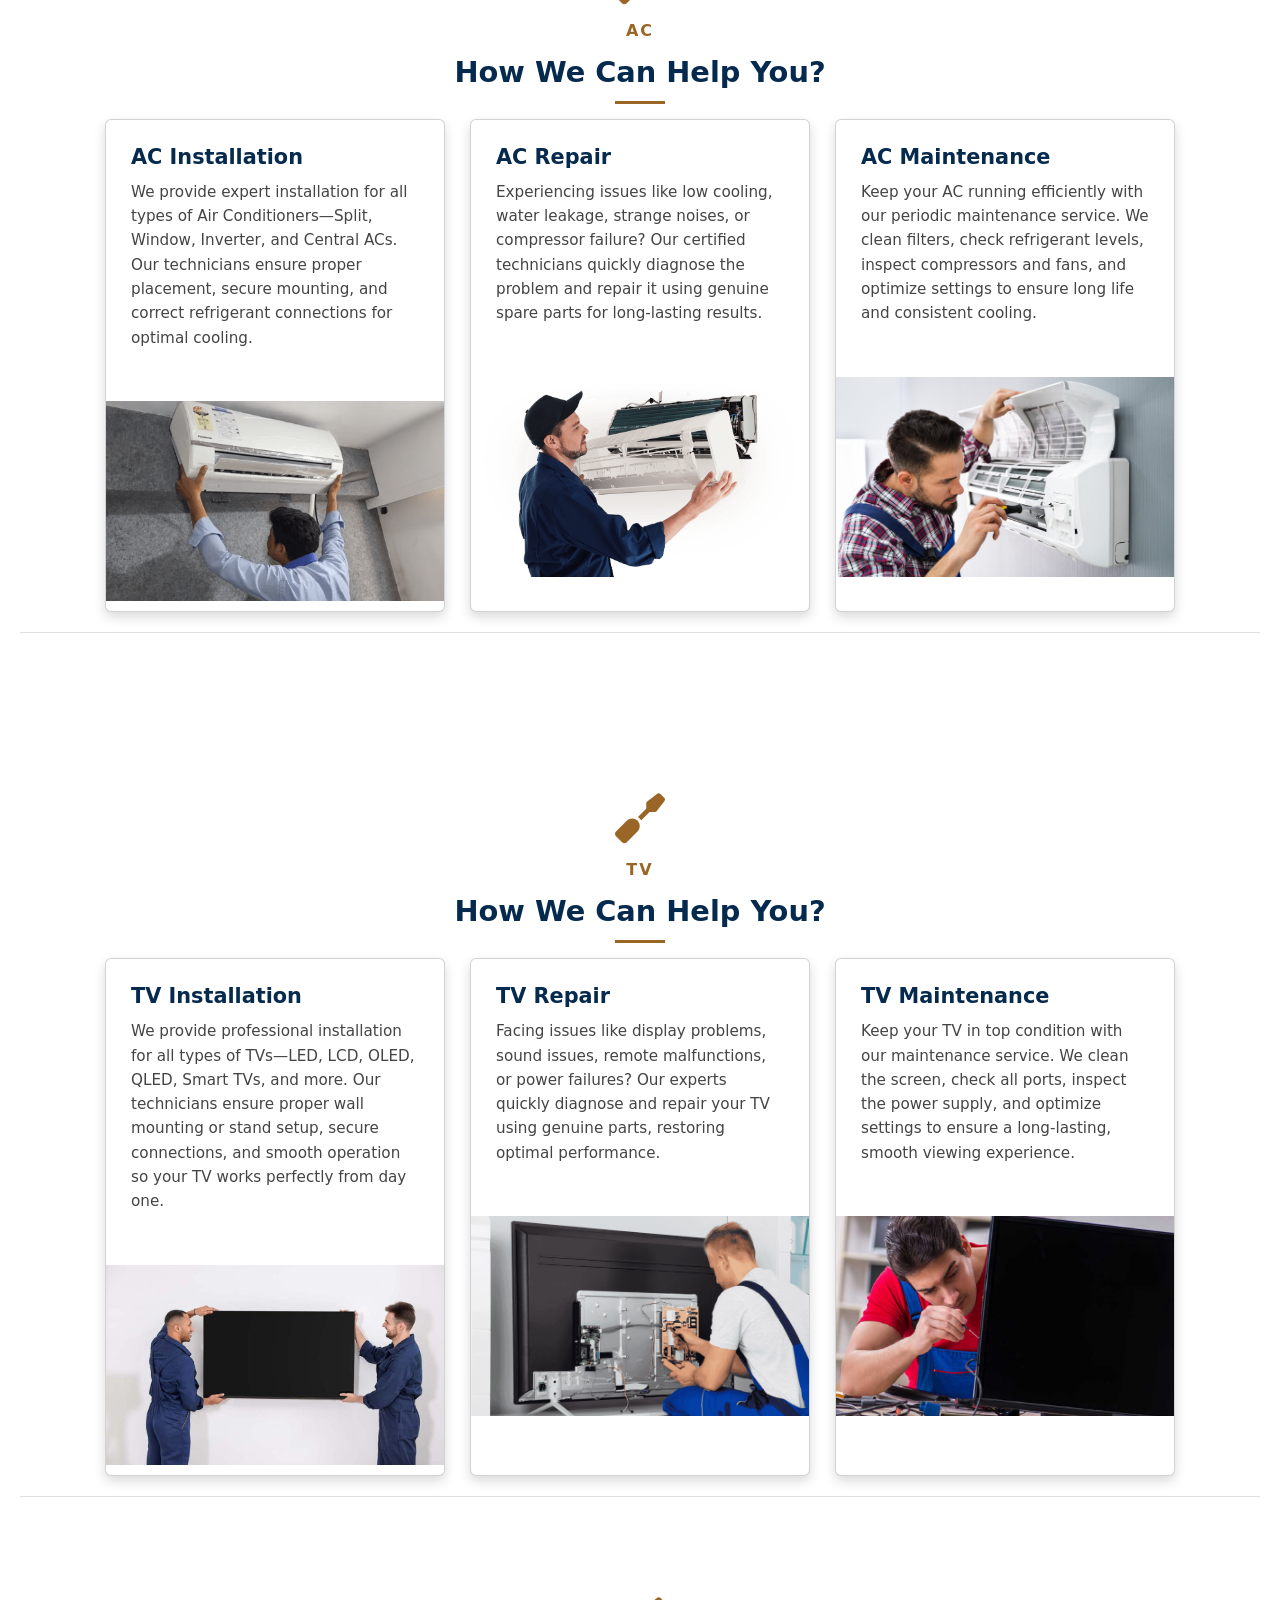
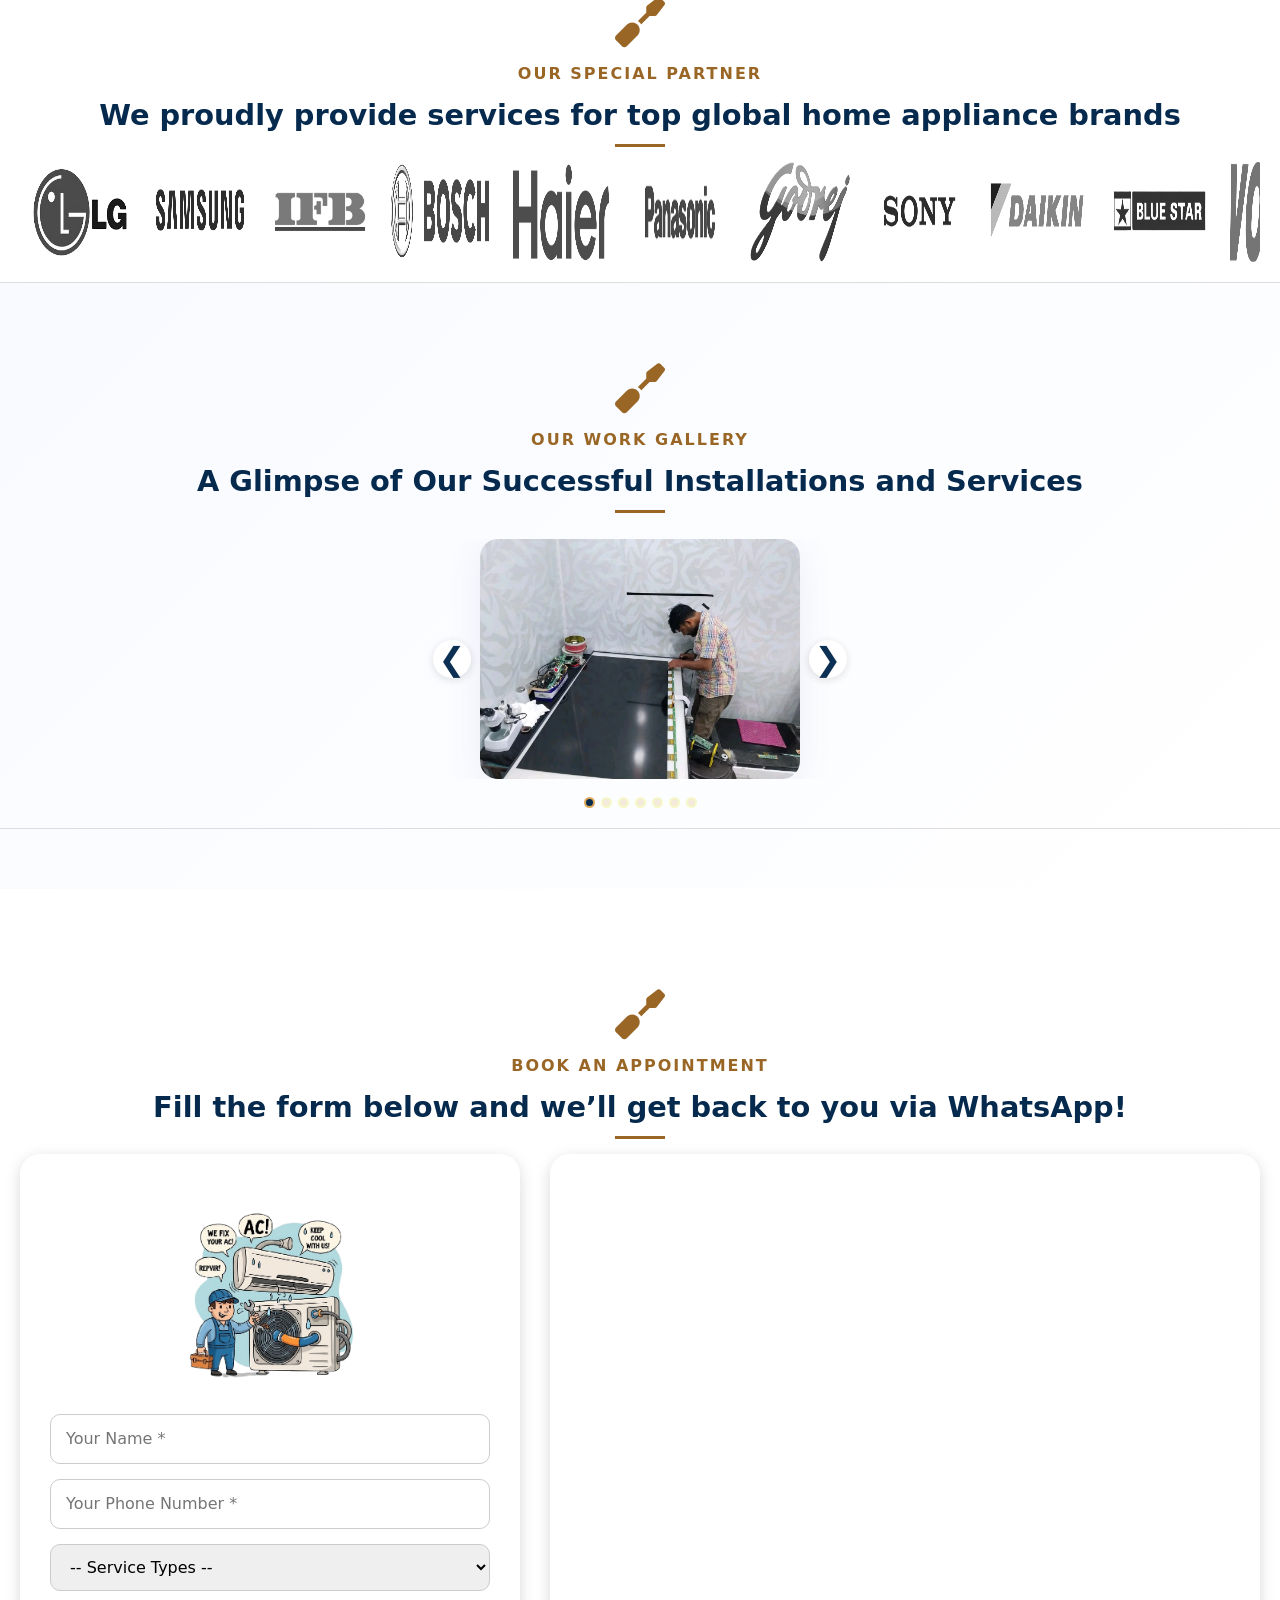
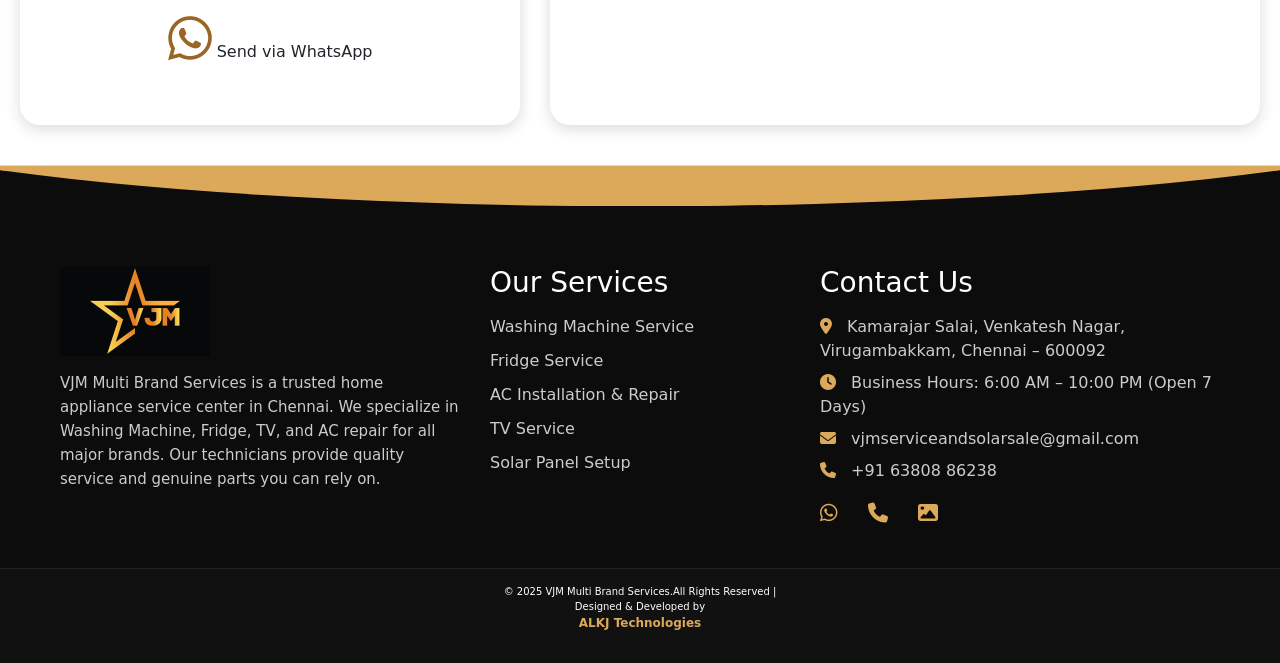
==== commit c6681fb9: "Update index.html" ====
--- a/index.html
+++ b/index.html
@@ -34,7 +34,7 @@
         <i class="fa-solid fa-phone"></i><span> +916380886238 / +917397464988</span>
       </a>
       <a href="mailto:vjmservices@gmail.com" class="contact-item">
-        <i class="fa-solid fa-envelope"></i><span>vjmservices@gmail.com</span>
+        <i class="fa-solid fa-envelope"></i><span>vjmserviceandsolarsale@gmail.com</span>
       </a>
       <a href="https://wa.me/916380886238" target="_blank" class="contact-item">
         <i class="fa-brands fa-whatsapp"></i><span>WhatsApp</span>
@@ -630,7 +630,7 @@
       <h3>Contact Us</h3>
       <p><i class="fa-solid fa-location-dot"></i> Kamarajar Salai, Venkatesh Nagar, Virugambakkam, Chennai – 600092</p>
       <p><i class="fa-solid fa-clock"></i> Business Hours: 6:00 AM – 10:00 PM (Open 7 Days)</p>
-      <p><i class="fa-solid fa-envelope"></i> vjmservicecenter@gmail.com</p>
+      <p><i class="fa-solid fa-envelope"></i> vjmserviceandsolarsale@gmail.com</p>
       <p><i class="fa-solid fa-phone"></i> +91 63808 86238</p>
 
       <div class="footer-social">
--- a/style.css
+++ b/style.css
@@ -1,13 +1,12 @@
 /* ===========================
    ✅ Global Reset & Defaults
 =========================== */
-* 
- {
+* {
   margin: 0;
   padding: 0;
   box-sizing: border-box;
   scroll-behavior: smooth;
- }
+}
 
 body {
   font-family: "Helvetica Neue", sans-serif;
@@ -72,9 +71,8 @@
   justify-content: center;
   margin-right: 8px;
   font-size: 16px;
-  box-shadow: 0 2px 5px rgba(0,0,0,0.2);
-}
-
+  box-shadow: 0 2px 5px rgba(0, 0, 0, 0.2);
+}
 
 /* --- Tablet: 992px and below --- */
 @media (max-width: 992px) {
@@ -88,7 +86,7 @@
     padding: 10px 30px;
     flex-direction: row;
     justify-content: space-between;
-    box-shadow: 0 2px 10px rgba(0,0,0,0.12);
+    box-shadow: 0 2px 10px rgba(0, 0, 0, 0.12);
   }
   .top-left .logo {
     height: 60px;
@@ -128,14 +126,14 @@
     padding: 6px 10px;
     flex-direction: row;
     align-items: center;
-    box-shadow: 0 2px 10px rgba(0,0,0,0.14);
+    box-shadow: 0 2px 10px rgba(0, 0, 0, 0.14);
   }
   .top-left .logo {
-    height: 28px;
+    height: 40px;
     border-radius: 5px;
   }
   .top-right {
-    gap: 4px;
+    gap: 8px;
   }
   .contact-item {
     font-size: 11px;
@@ -144,9 +142,9 @@
     display: none;
   }
   .contact-item i {
-    width: 22px;
-    height: 22px;
-    font-size: 13px;
+    width: 28px;
+    height: 28px;
+    font-size: 18px;
     margin-right: 0;
   }
 
@@ -159,7 +157,6 @@
     margin-top: 62px;
   }
 }
-
 
 /* ===========================
    🟡 Scrolling Section
@@ -181,7 +178,7 @@
 .scrolling-text {
   display: inline-block;
   padding-left: 100%;
-  animation: scroll 40s linear infinite;
+  animation: scroll 20s linear infinite;
   font-weight: bold;
   color: #1e1e1e;
   font-size: 14px;
@@ -189,8 +186,12 @@
 }
 
 @keyframes scroll {
-  0%   { transform: translateX(0);}
-  100% { transform: translateX(-100%);}
+  0% {
+    transform: translateX(0);
+  }
+  100% {
+    transform: translateX(-100%);
+  }
 }
 
 /* --- Responsive: 992px and below (Tablet) --- */
@@ -204,7 +205,7 @@
   }
 
   .scrolling-text {
-    animation: scroll 30s linear infinite;
+    animation: scroll 20s linear infinite;
     font-size: 12px;
   }
 }
@@ -238,7 +239,6 @@
     line-height: 1.5;
   }
 }
-
 
 /* === Home Section (Hero Carousel) === */
 .carousel-item {
@@ -324,7 +324,7 @@
 @media (max-width: 992px) {
   .carousel-item {
     height: 40vh;
-    align-items:center;
+    align-items: center;
   }
   .carousel-caption {
     max-width: 600px;
@@ -362,7 +362,6 @@
 }
 
 @media (max-width: 480px) {
-
   .carousel-caption {
     margin-left: 0 !important;
     left: 50% !important;
@@ -395,7 +394,7 @@
   background: #000;
   padding: 6px 2px;
   border-radius: 14px;
-  box-shadow: 0 2px 10px rgba(0,0,0,0.15);
+  box-shadow: 0 2px 10px rgba(0, 0, 0, 0.15);
   width: 20vw;
   max-width: 180px;
   min-width: 20px;
@@ -437,7 +436,7 @@
   display: flex;
   align-items: center;
   justify-content: center;
-  box-shadow: 0 2px 5px rgba(0,0,0,0.12);
+  box-shadow: 0 2px 5px rgba(0, 0, 0, 0.12);
 }
 .sidebar span,
 .sidebar-dropdown .dropdown-toggle span,
@@ -525,7 +524,6 @@
 .sidebar.collapsed + .gif-icon {
   display: block;
 }
-
 
 /* ===========================
    Tablet (up to 992px)
@@ -555,7 +553,8 @@
     padding: 8px 5px;
     border-radius: 12px;
   }
-  .sidebar a, .sidebar-dropdown .dropdown-toggle {
+  .sidebar a,
+  .sidebar-dropdown .dropdown-toggle {
     font-size: 12px;
     padding: 7px 9px;
     gap: 8px;
@@ -580,25 +579,25 @@
 @media (max-width: 480px) {
   .sidebar {
     left: 0;
-    top: 48%;
+    top: 35%;
     transform: translateY(-48%);
-    width: 90vw;             /* Sidebar uses most of the screen width */
-    min-width: 100px;        /* Never less than 200px for readability */
-    max-width: 180px;        /* Prevents too large on phablets */
-    font-size: 12px;         /* Larger font for tap targets */
-    padding: 8px 6px;      /* Roomy padding */
+    width: 40vw; /* Sidebar uses most of the screen width */
+    min-width: 40px; /* Never less than 200px for readability */
+    max-width: 120px; /* Prevents too large on phablets */
+    font-size: 8px; /* Larger font for tap targets */
+    padding: 6px 3px; /* Roomy padding */
     border-radius: 12px;
   }
   .sidebar a,
   .sidebar-dropdown .dropdown-toggle {
-    font-size: 14px;
-    padding: 12px 18px;      /* Big touch targets */
-    gap: 10px;
+    font-size: 8px;
+    padding: 6px 8px; /* Big touch targets */
+    gap: 5px;
   }
   .sidebar span,
   .sidebar-dropdown .dropdown-toggle span,
   .sidebar-dropdown .dropdown-content a span {
-    font-size: 13px;
+    font-size: 8px;
     margin-left: 4px;
   }
   .sidebar a i,
@@ -607,19 +606,17 @@
     width: 28px;
     height: 28px;
     min-width: 28px;
-    font-size: 14px;
+    font-size: 8px;
   }
   .sidebar-dropdown .dropdown-content {
     margin: 4px 0 4px 28px;
     width: calc(100% - 28px);
   }
   .sidebar-dropdown .dropdown-content a {
-    font-size: 13px;
-    padding: 10px 14px;
-  }
-}
-
-
+    font-size: 8px;
+    padding: 4px 3px;
+  }
+}
 
 /* 🔴 Sticky Enquiry Button */
 .enquiry-btn {
@@ -843,7 +840,7 @@
   padding: 40px 0;
   margin: 0 auto;
   width: 100%;
-  max-width: 1200px;      /* slightly reduced to ensure easy centering on large screens */
+  max-width: 1200px; /* slightly reduced to ensure easy centering on large screens */
   position: relative;
   display: flex;
   justify-content: center;
@@ -853,7 +850,7 @@
 .about-container {
   display: flex;
   align-items: center;
-  justify-content: center;  /* centers horizontally */
+  justify-content: center; /* centers horizontally */
   gap: 60px;
   width: 100%;
   max-width: 1080px;
@@ -946,12 +943,24 @@
 
 /* === Animations (unchanged) === */
 @keyframes fadeInLeft {
-  from { opacity: 0; transform: translateX(-40px);}
-  to { opacity: 1; transform: translateX(0);}
+  from {
+    opacity: 0;
+    transform: translateX(-40px);
+  }
+  to {
+    opacity: 1;
+    transform: translateX(0);
+  }
 }
 @keyframes fadeInRight {
-  from { opacity: 0; transform: translateX(40px);}
-  to { opacity: 1; transform: translateX(0);}
+  from {
+    opacity: 0;
+    transform: translateX(40px);
+  }
+  to {
+    opacity: 1;
+    transform: translateX(0);
+  }
 }
 
 /* === Responsive Design === */
@@ -1336,10 +1345,15 @@
 
   .single-service {
     flex-basis: 100%;
+    position: relative;
+    overflow: hidden;
   }
 
   .single-service img {
     height: 200px;
+    width: 100%;
+    object-fit: cover;
+    border-radius: 10px;
   }
 
   .service-section {
@@ -1363,39 +1377,33 @@
     font-size: 0.9rem;
   }
 
+  /* ✅ Mobile view: only heading caption shown inside image */
   .service-desc {
     position: absolute;
-    top: 50%;
-    left: 50%;
-    transform: translate(-50%, -50%);
-    width: 90%;
+    bottom: 10px;
+    left: 0;
+    width: 100%;
     color: #fff;
     text-align: center;
+    background: rgba(0, 0, 0, 0.4);
+    padding: 8px 0;
     opacity: 1;
-    transition: 0.6s ease;
+    transform: none;
   }
 
   .service-desc h3 {
-    font-size: 1.5rem;
-    margin-bottom: 10px;
-  }
-
-  .service-desc hr {
-    width: 50%;
-    height: 2px;
-    background: #fff;
-    border: none;
-    margin: 10px auto;
-  }
-
-  /* ✅ Updated: Show service description text on mobile view */
+    font-size: 1.2rem;
+    margin: 0;
+  }
+
+  .service-desc hr,
   .service-desc p {
-    font-size: 0.95rem;
+    display: none; /* Hide line and paragraph on mobile */
+  }
+
+  /* Remove hover behavior on mobile */
+  .single-service:hover .service-desc p {
     display: none;
-  }
-
-  .single-service:hover .service-desc p {
-    display: block;
   }
 }
 
@@ -1415,6 +1423,10 @@
 
   .single-service img {
     height: 180px;
+  }
+
+  .service-desc h3 {
+    font-size: 1rem;
   }
 }
 
@@ -1498,110 +1510,257 @@
   }
 }
 
- /* ================================
+/* ================================
     🖼️Image Gallery Section
     ====================*/
 
-   
 .gallery-section {
-  background: linear-gradient(135deg, #f8faff, #ffffff); padding: 40px 0 60px 0; text-align: center;
+  background: linear-gradient(135deg, #f8faff, #ffffff);
+  padding: 40px 0 60px 0;
+  text-align: center;
 }
 .carouselgallery {
-  display: flex; justify-content: center; align-items: center;
-  max-width: 430px; width: 100vw; margin: 36px auto 0 auto; overflow: hidden; position: relative;
+  display: flex;
+  justify-content: center;
+  align-items: center;
+  max-width: 430px;
+  width: 100vw;
+  margin: 36px auto 0 auto;
+  overflow: hidden;
+  position: relative;
 }
 .carouselgallery-arrow {
-  position: absolute; top: 50%; transform: translateY(-50%);
-  background: #fff; border: none; border-radius: 50%;
-  width: 38px; height: 38px; font-size: 2rem;
-  color: #052a4e; box-shadow: 0 2px 10px rgba(0,0,0,0.13);
-  cursor: pointer; z-index: 3; display: flex; align-items: center; justify-content: center; opacity: 0.97;
+  position: absolute;
+  top: 50%;
+  transform: translateY(-50%);
+  background: #fff;
+  border: none;
+  border-radius: 50%;
+  width: 38px;
+  height: 38px;
+  font-size: 2rem;
+  color: #052a4e;
+  box-shadow: 0 2px 10px rgba(0, 0, 0, 0.13);
+  cursor: pointer;
+  z-index: 3;
+  display: flex;
+  align-items: center;
+  justify-content: center;
+  opacity: 0.97;
   transition: background 0.18s, color 0.18s, opacity 0.18s, box-shadow 0.16s;
   user-select: none;
 }
-.carouselgallery-arrow.left { left: 8px; }
-.carouselgallery-arrow.right { right: 8px; }
-.carouselgallery-arrow:hover { color: #fff; background: #dca85a; }
+.carouselgallery-arrow.left {
+  left: 8px;
+}
+.carouselgallery-arrow.right {
+  right: 8px;
+}
+.carouselgallery-arrow:hover {
+  color: #fff;
+  background: #dca85a;
+}
 
 .carouselgallery-image-wrapper {
-  position: relative; width: 100%; max-width: 320px; height: 240px;
-  display: flex; align-items: center; justify-content: center;
-  background: #fff; border-radius: 18px; box-shadow: 0 8px 35px rgba(80,98,169,0.10); overflow: hidden; cursor: pointer;
+  position: relative;
+  width: 100%;
+  max-width: 320px;
+  height: 240px;
+  display: flex;
+  align-items: center;
+  justify-content: center;
+  background: #fff;
+  border-radius: 18px;
+  box-shadow: 0 8px 35px rgba(80, 98, 169, 0.1);
+  overflow: hidden;
+  cursor: pointer;
 }
 
 .carouselgallery-image-wrapper img.active,
 #mainGalleryImg {
-  width: 100%; height: 100%; object-fit: cover; border-radius: 16px;
-  transition: box-shadow 0.21s, filter 0.13s; background: #f7f7f7; cursor: pointer;
+  width: 100%;
+  height: 100%;
+  object-fit: cover;
+  border-radius: 16px;
+  transition: box-shadow 0.21s, filter 0.13s;
+  background: #f7f7f7;
+  cursor: pointer;
 }
 
 .click-to-view {
-  position: absolute; top: 50%; left: 50%; transform: translate(-50%,-50%);
-  background: rgba(0,0,0,0.68); color: #fff; padding: 10px 22px; border-radius: 30px; font-size: 1.1rem;
-  font-weight: 500; opacity: 0; pointer-events: none; transition: opacity 0.3s;
+  position: absolute;
+  top: 50%;
+  left: 50%;
+  transform: translate(-50%, -50%);
+  background: rgba(0, 0, 0, 0.68);
+  color: #fff;
+  padding: 10px 22px;
+  border-radius: 30px;
+  font-size: 1.1rem;
+  font-weight: 500;
+  opacity: 0;
+  pointer-events: none;
+  transition: opacity 0.3s;
 }
 .carouselgallery-image-wrapper:hover .click-to-view,
-.carouselgallery-image-wrapper:focus .click-to-view { opacity: 1; pointer-events: auto; }
+.carouselgallery-image-wrapper:focus .click-to-view {
+  opacity: 1;
+  pointer-events: auto;
+}
 
 .carouselgallery-indicators {
-  display: flex; justify-content: center; gap: 6px; margin-top: 18px;
+  display: flex;
+  justify-content: center;
+  gap: 6px;
+  margin-top: 18px;
 }
 .carouselgallery-indicators span {
-  width: 11px; height: 11px; border-radius: 50%; background: #dca85a; display: inline-block;
-  opacity: 0.22; border: 2px solid #e0e702; cursor: pointer;
+  width: 11px;
+  height: 11px;
+  border-radius: 50%;
+  background: #dca85a;
+  display: inline-block;
+  opacity: 0.22;
+  border: 2px solid #e0e702;
+  cursor: pointer;
 }
 .carouselgallery-indicators span.active {
-  opacity: 1; background: #052a4e; border-color: #dca85a;
+  opacity: 1;
+  background: #052a4e;
+  border-color: #dca85a;
 }
 
 .modal {
-  display: none; position: fixed; z-index: 9999;
-  left: 0; top: 0; width: 100vw; height: 100vh;
-  background: rgba(0,0,0,0.92);
-  align-items: center; justify-content: center; flex-direction: column;
-}
-.modal.show { display: flex; animation: fadeIn 0.21s; }
+  display: none;
+  position: fixed;
+  z-index: 9999;
+  left: 0;
+  top: 0;
+  width: 100vw;
+  height: 100vh;
+  background: rgba(0, 0, 0, 0.92);
+  align-items: center;
+  justify-content: center;
+  flex-direction: column;
+}
+.modal.show {
+  display: flex;
+  animation: fadeIn 0.21s;
+}
 .modal-img {
-  max-width: 92vw; max-height: 80vh; border-radius: 12px; box-shadow: 0 8px 40px rgba(10,10,30,0.22);
+  max-width: 92vw;
+  max-height: 80vh;
+  border-radius: 12px;
+  box-shadow: 0 8px 40px rgba(10, 10, 30, 0.22);
 }
 .close-modal {
-  position: absolute; top: 28px; right: 36px;
-  color: #fff; font-size: 34px; cursor: pointer; font-weight: bold; transition: color 0.22s; z-index: 1001;
-}
-.close-modal:hover { color: #e0e702; }
+  position: absolute;
+  top: 28px;
+  right: 36px;
+  color: #fff;
+  font-size: 34px;
+  cursor: pointer;
+  font-weight: bold;
+  transition: color 0.22s;
+  z-index: 1001;
+}
+.close-modal:hover {
+  color: #e0e702;
+}
 .modal-arrow {
-  position: absolute; top: 50%; transform: translateY(-50%);
-  background: #fff; border: none; border-radius: 50%;
-  width: 36px; height: 36px; font-size: 1.8rem;
-  color: #052a4e; box-shadow: 0 2px 14px rgba(0,0,0,0.22); cursor: pointer; opacity: 0.98;
-  display: flex; align-items: center; justify-content: center; z-index: 1002; transition: background .18s, color .18s;
+  position: absolute;
+  top: 50%;
+  transform: translateY(-50%);
+  background: #fff;
+  border: none;
+  border-radius: 50%;
+  width: 36px;
+  height: 36px;
+  font-size: 1.8rem;
+  color: #052a4e;
+  box-shadow: 0 2px 14px rgba(0, 0, 0, 0.22);
+  cursor: pointer;
+  opacity: 0.98;
+  display: flex;
+  align-items: center;
+  justify-content: center;
+  z-index: 1002;
+  transition: background 0.18s, color 0.18s;
   user-select: none;
 }
-.modal-arrow-left { left: 12px; }
-.modal-arrow-right { right: 12px; }
-.modal-arrow:hover { color: #fff; background: #dca85a; }
-@keyframes fadeIn { from {opacity:0;} to {opacity:1;} }
+.modal-arrow-left {
+  left: 12px;
+}
+.modal-arrow-right {
+  right: 12px;
+}
+.modal-arrow:hover {
+  color: #fff;
+  background: #dca85a;
+}
+@keyframes fadeIn {
+  from {
+    opacity: 0;
+  }
+  to {
+    opacity: 1;
+  }
+}
 
 /* Responsive for tablets/laptops */
 @media (max-width: 1024px) {
-  .carouselgallery { max-width: 85vw; }
-  .carouselgallery-image-wrapper { max-width: 85vw; height: 34vw; min-height: 140px;}
-  .carouselgallery-arrow { width: 32px; height: 32px; font-size: 1.6rem; left: 4px; right: 4px; }
+  .carouselgallery {
+    max-width: 85vw;
+  }
+  .carouselgallery-image-wrapper {
+    max-width: 85vw;
+    height: 34vw;
+    min-height: 140px;
+  }
+  .carouselgallery-arrow {
+    width: 32px;
+    height: 32px;
+    font-size: 1.6rem;
+    left: 4px;
+    right: 4px;
+  }
 }
 /* Responsive for tablets and small screens */
 @media (max-width: 768px) {
-  .carouselgallery { max-width: 85vw; }
-  .carouselgallery-image-wrapper { max-width: 85vw; height: 33vw; min-height: 110px;}
-  .carouselgallery-arrow { width: 28px; height: 28px; font-size: 1.3rem; left: 2px; right: 2px; }
+  .carouselgallery {
+    max-width: 85vw;
+  }
+  .carouselgallery-image-wrapper {
+    max-width: 85vw;
+    height: 33vw;
+    min-height: 110px;
+  }
+  .carouselgallery-arrow {
+    width: 28px;
+    height: 28px;
+    font-size: 1.3rem;
+    left: 2px;
+    right: 2px;
+  }
 }
 /* Responsive for phones */
 @media (max-width: 480px) {
-  .carouselgallery { max-width: 85vw; }
-  .carouselgallery-image-wrapper { max-width: 85vw; height: 31vw; min-height: 80px;}
-  .carouselgallery-arrow { width: 24px; height: 24px; font-size: 1rem; left: 1px; right: 1px; }
-}
-
-
+  .carouselgallery {
+    max-width: 85vw;
+  }
+  .carouselgallery-image-wrapper {
+    max-width: 85vw;
+    height: 31vw;
+    min-height: 80px;
+  }
+  .carouselgallery-arrow {
+    width: 24px;
+    height: 24px;
+    font-size: 1rem;
+    left: 1px;
+    right: 1px;
+  }
+}
 
 /* ===== BOOK AN APPOINTMENT SECTION ===== */
 .book-section {
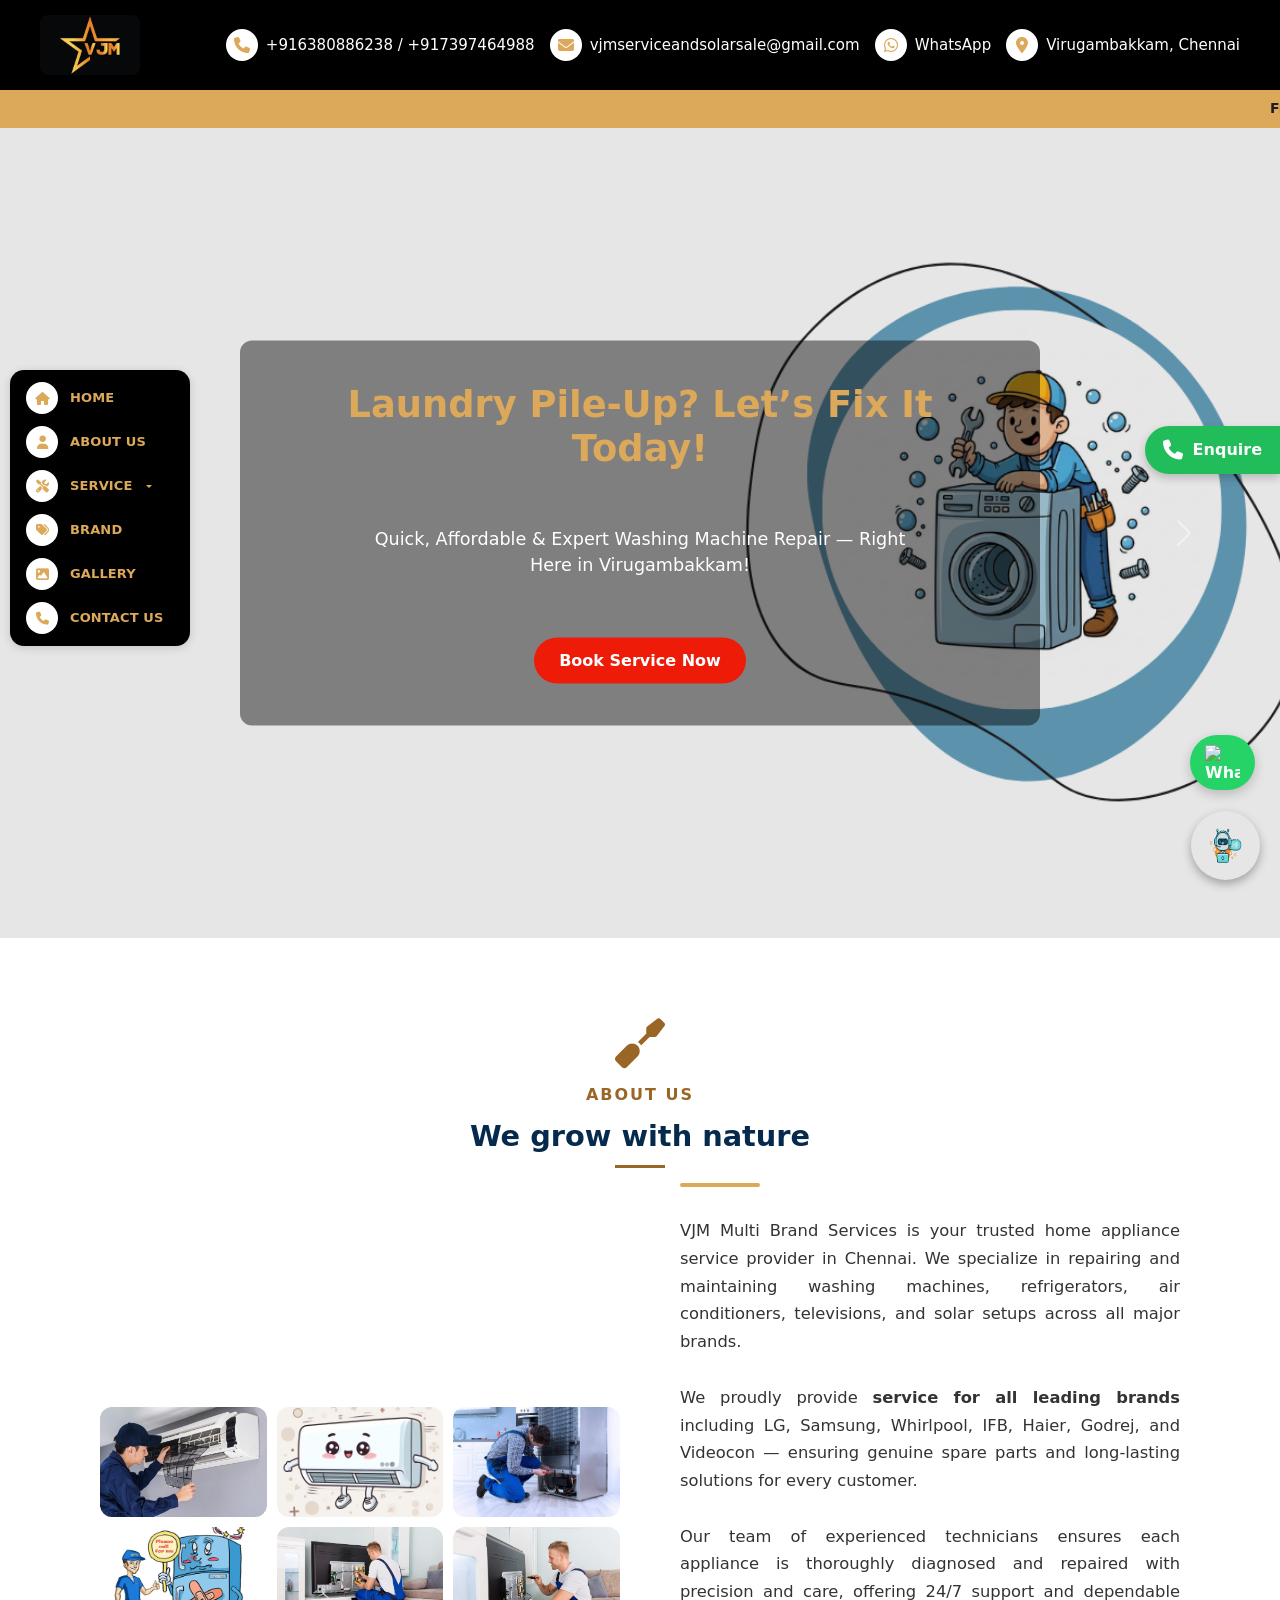
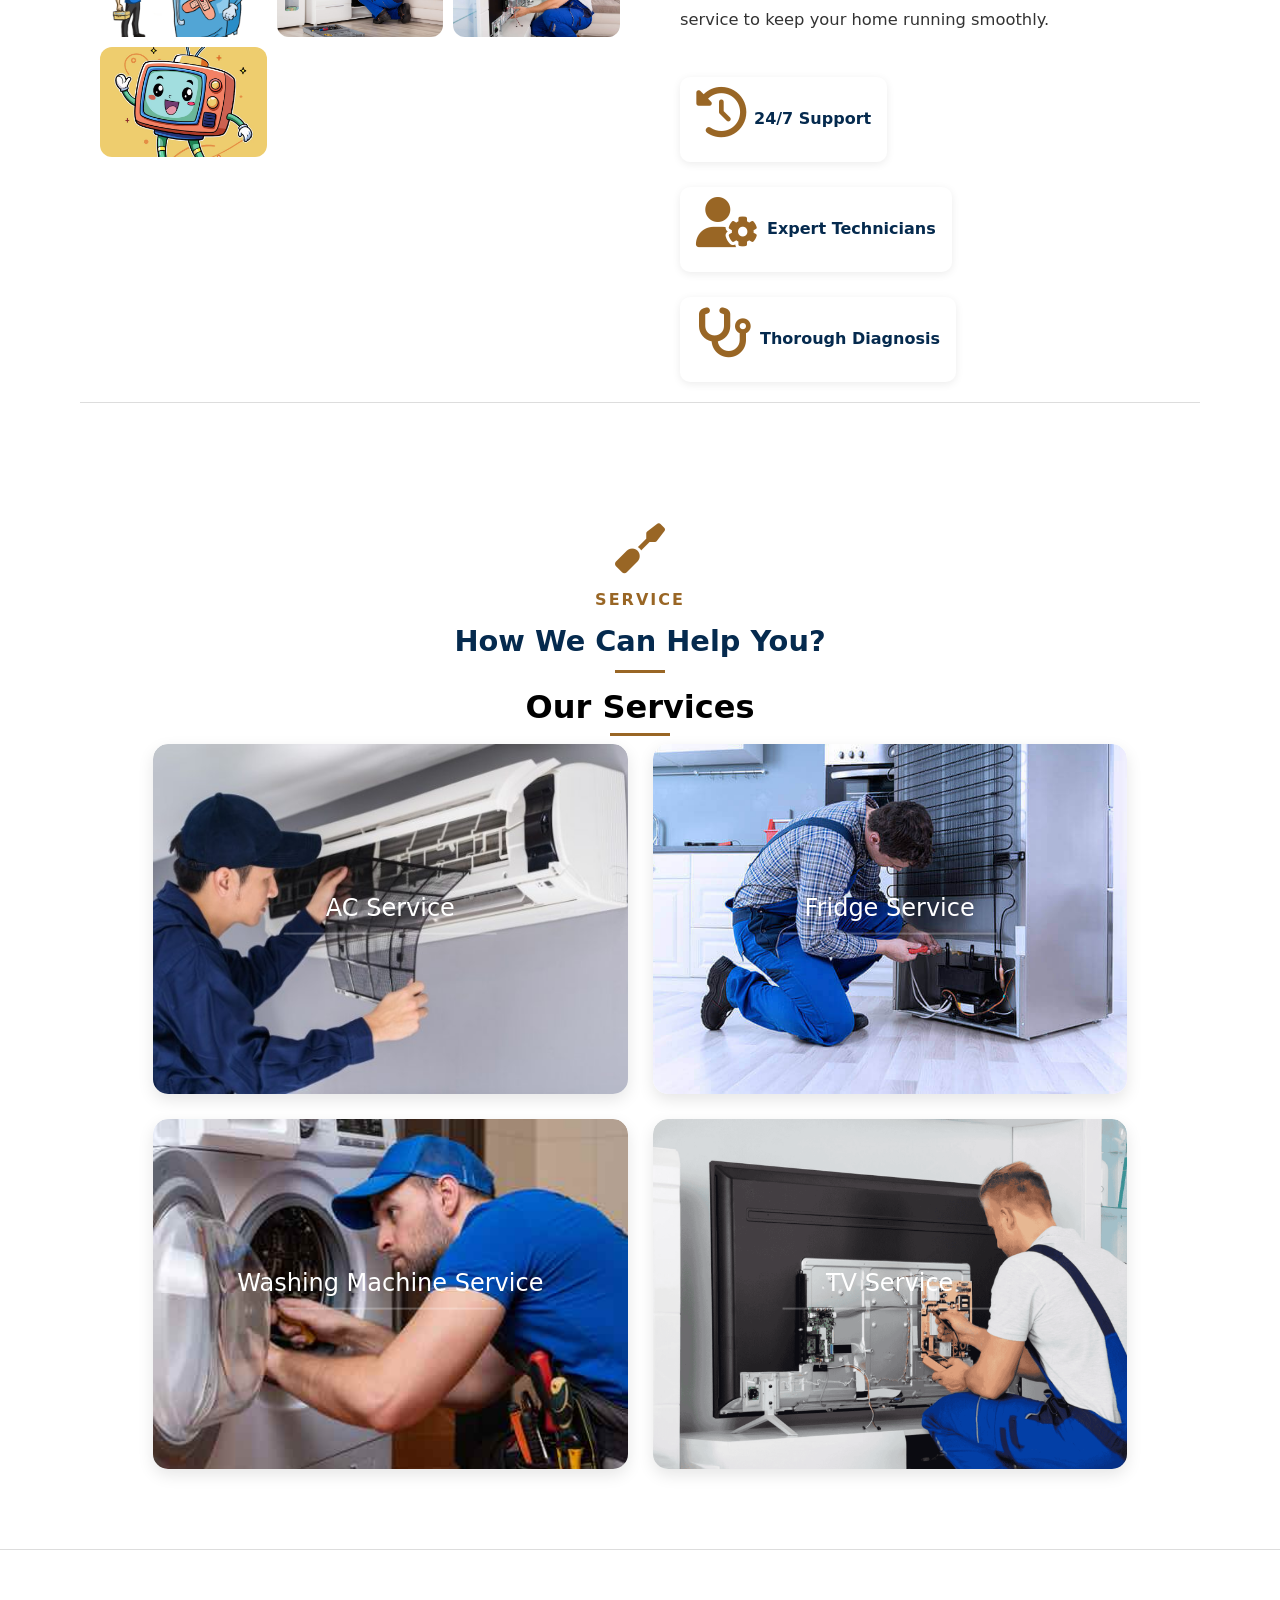
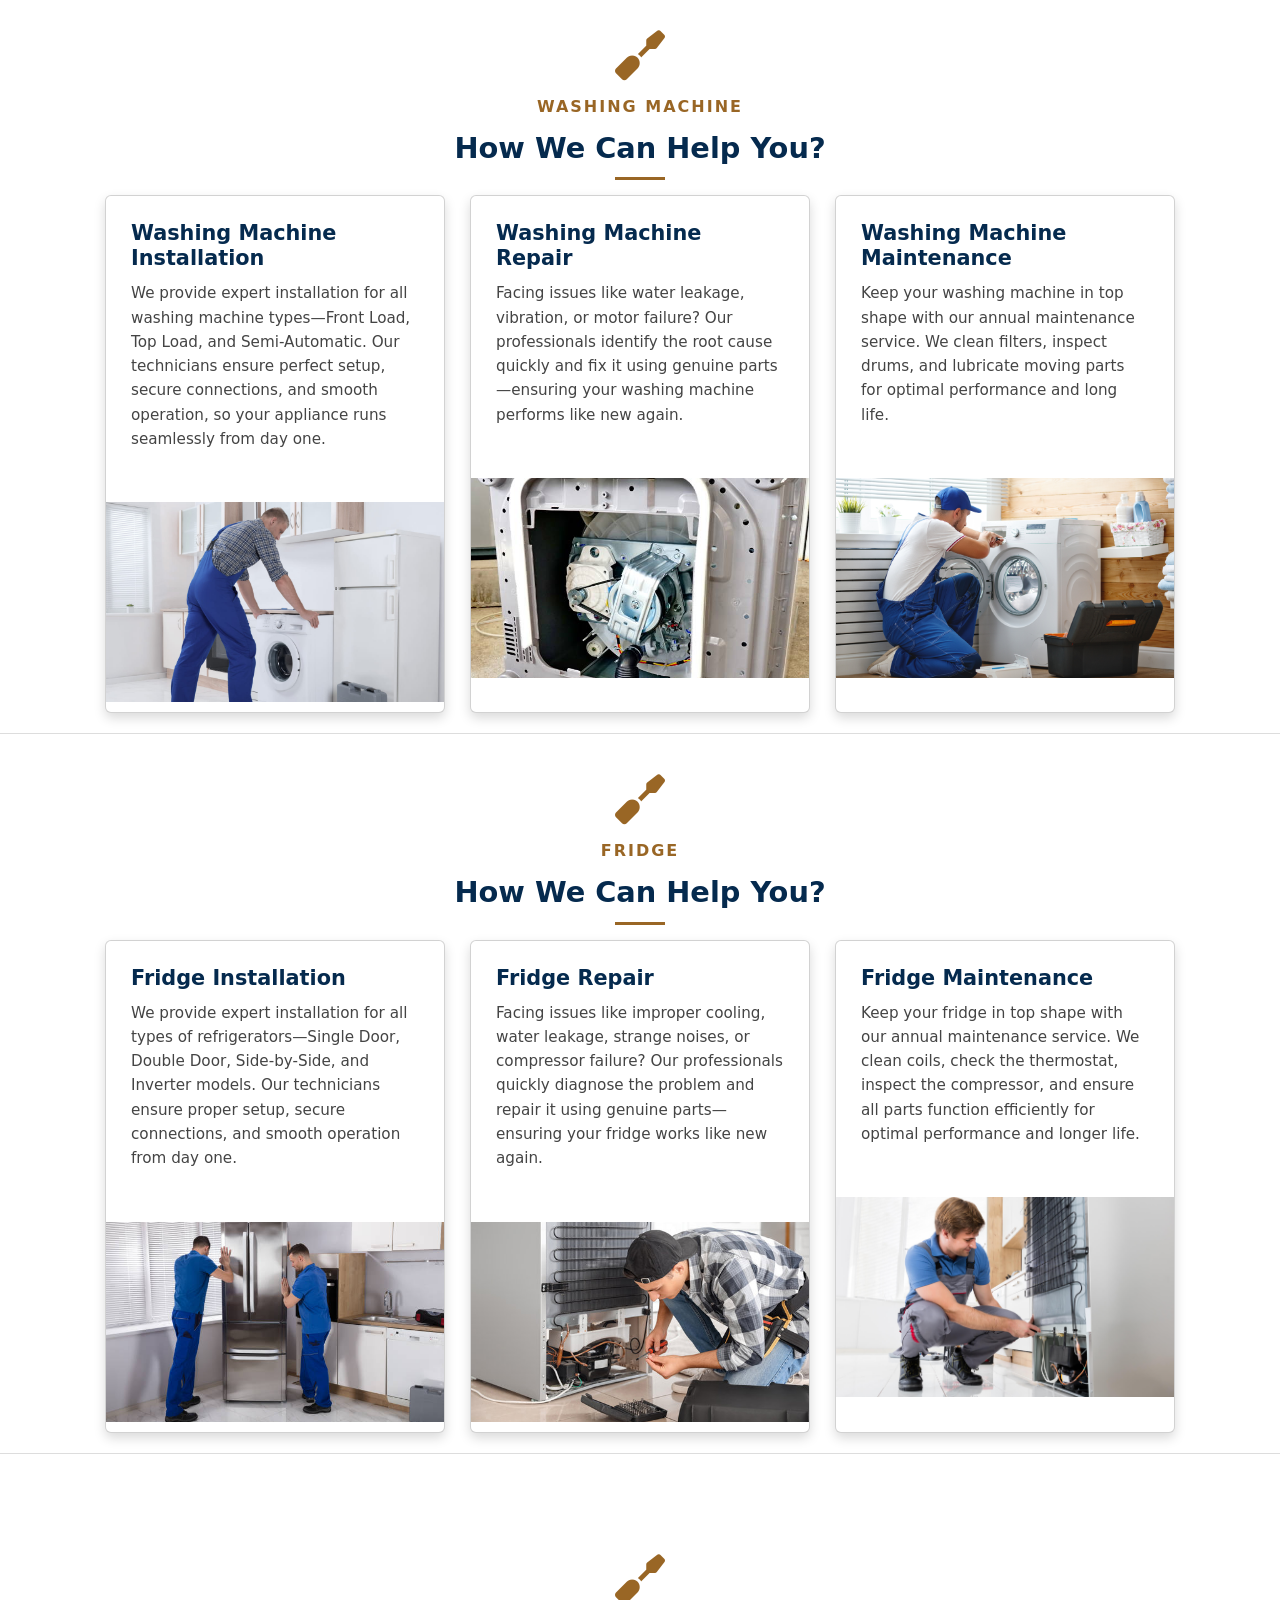
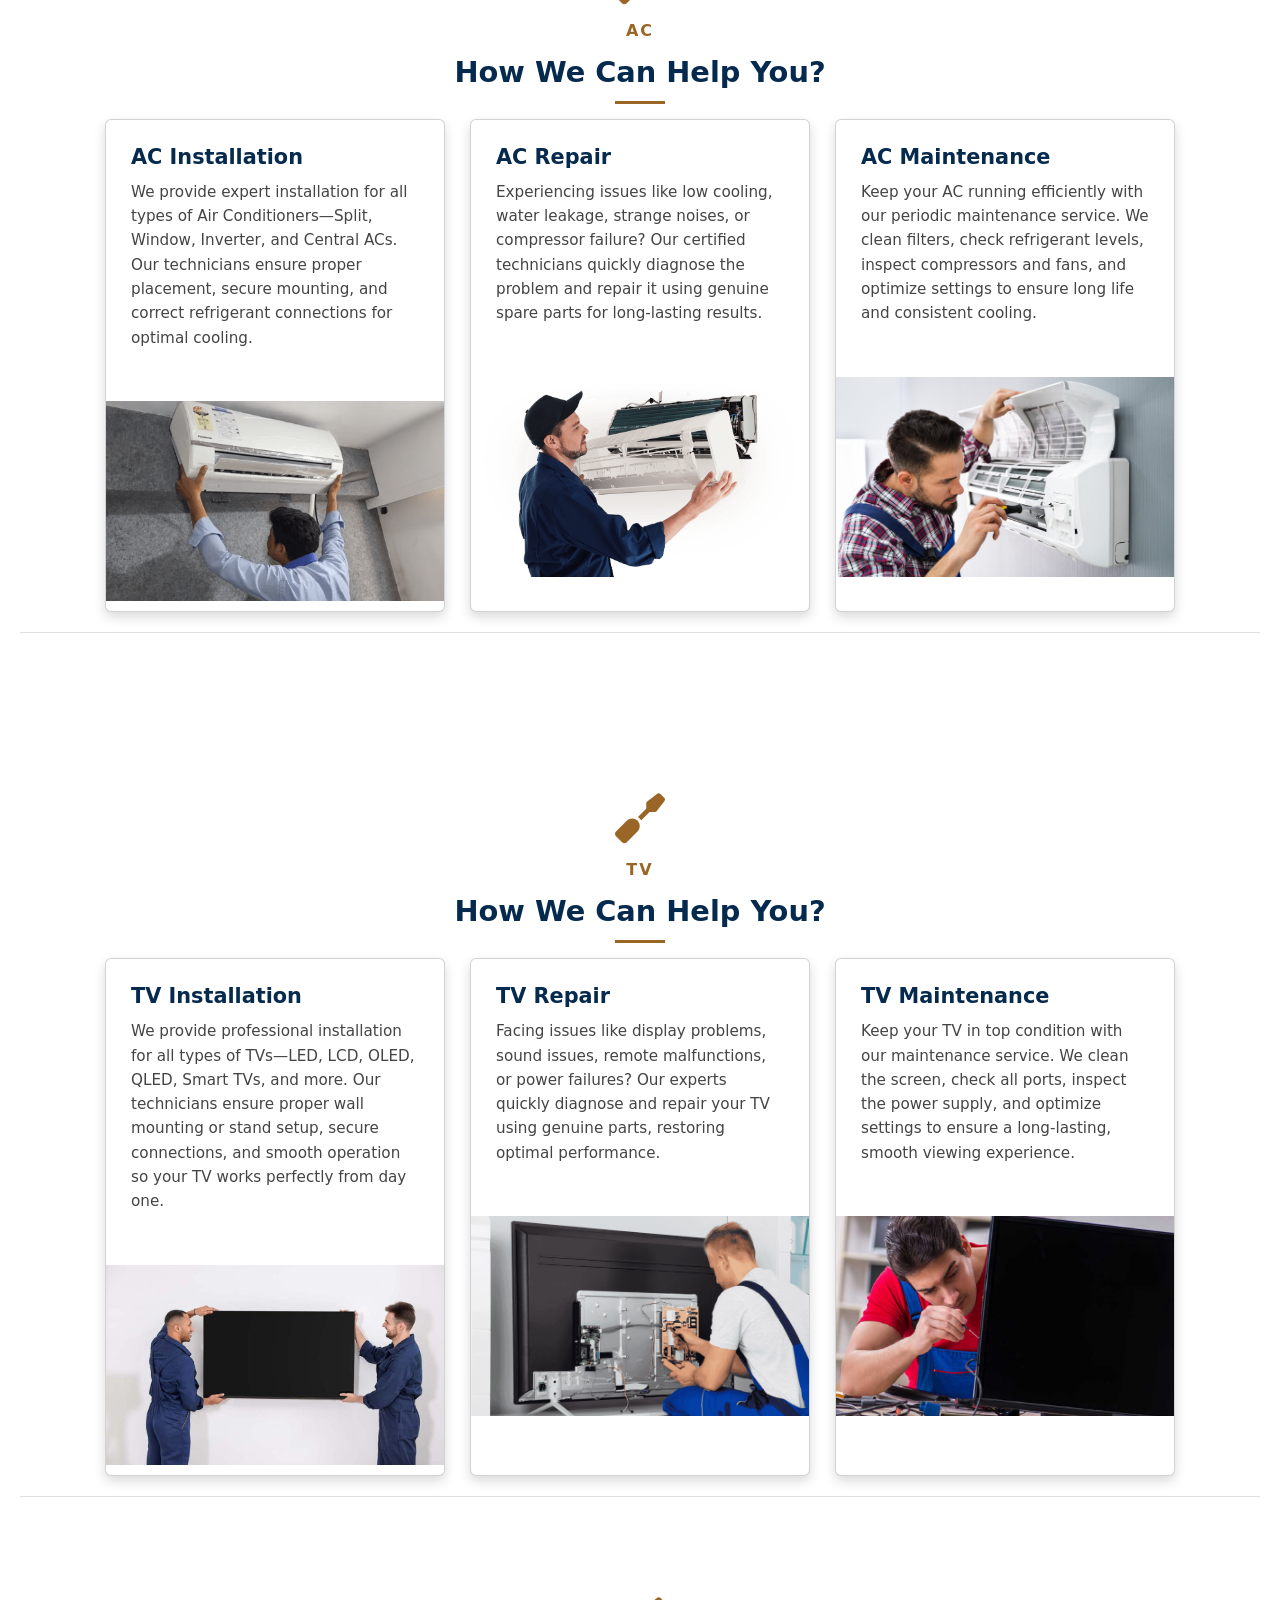
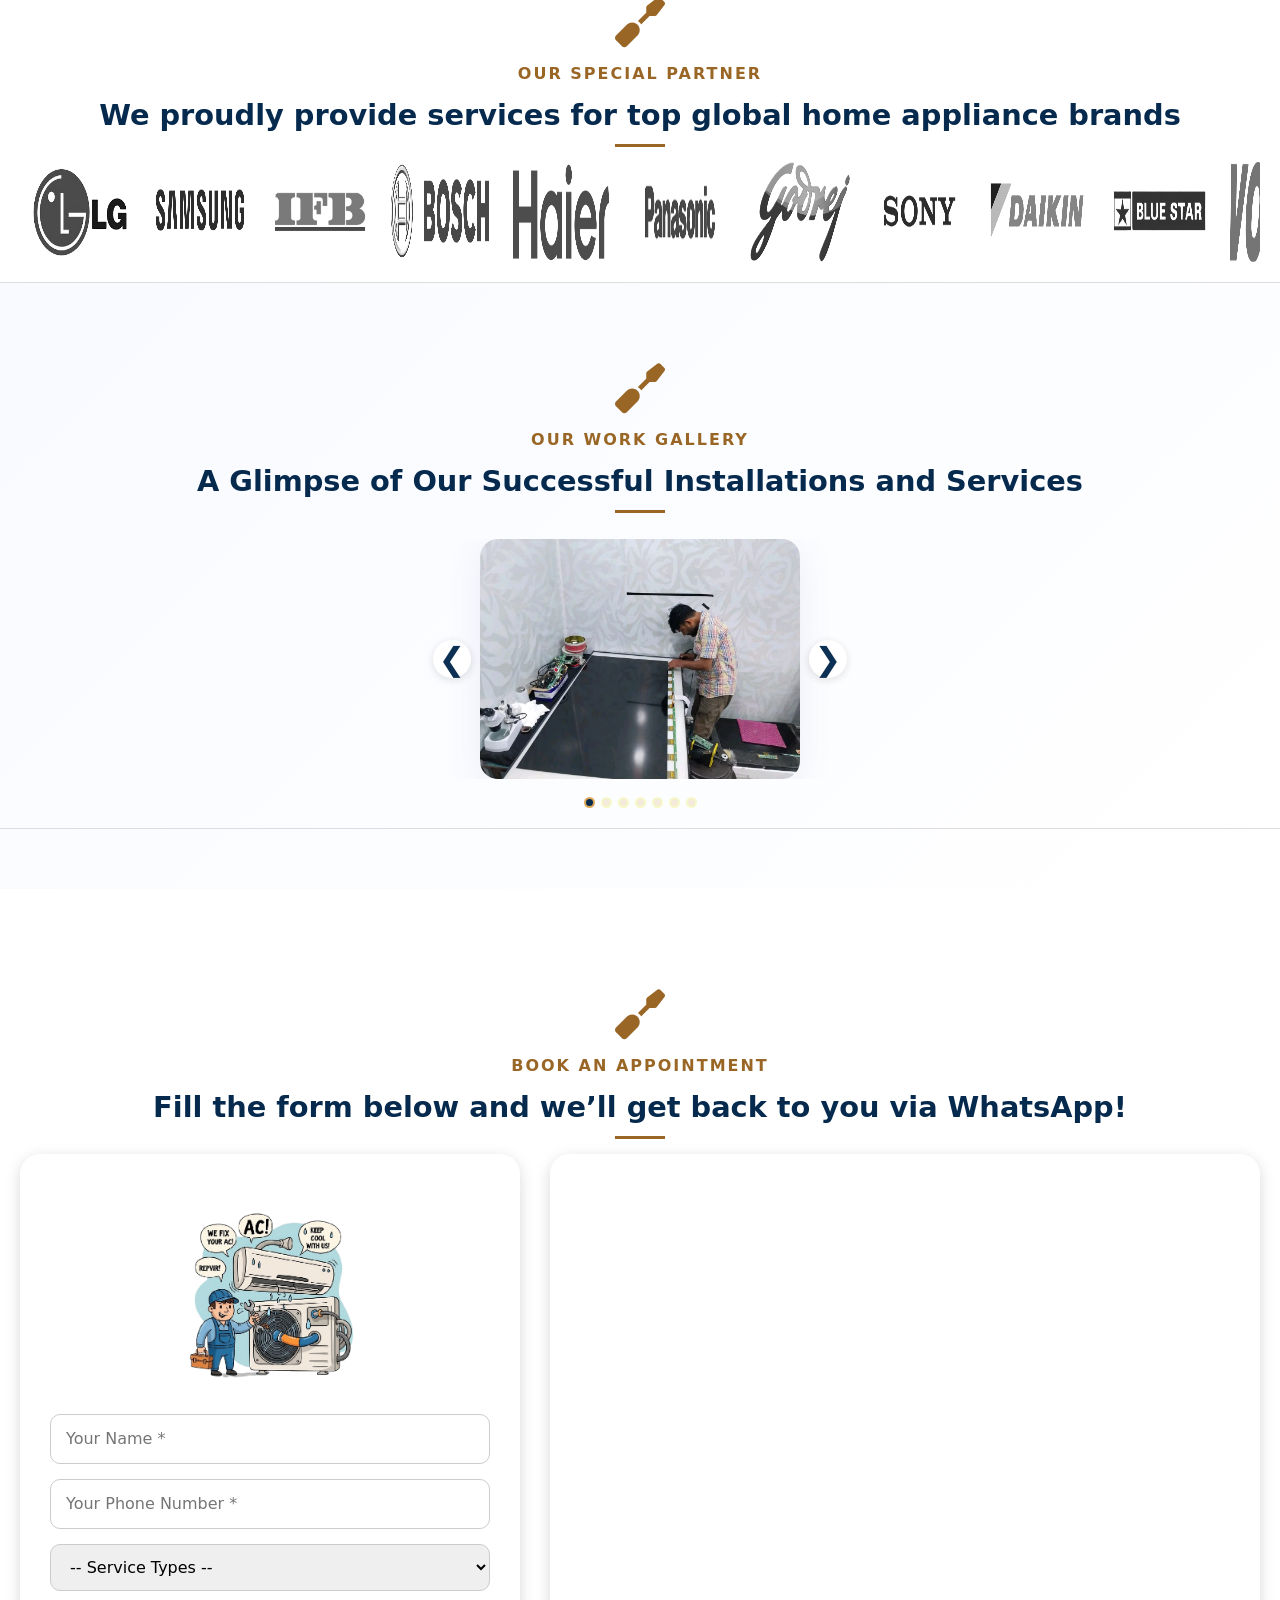
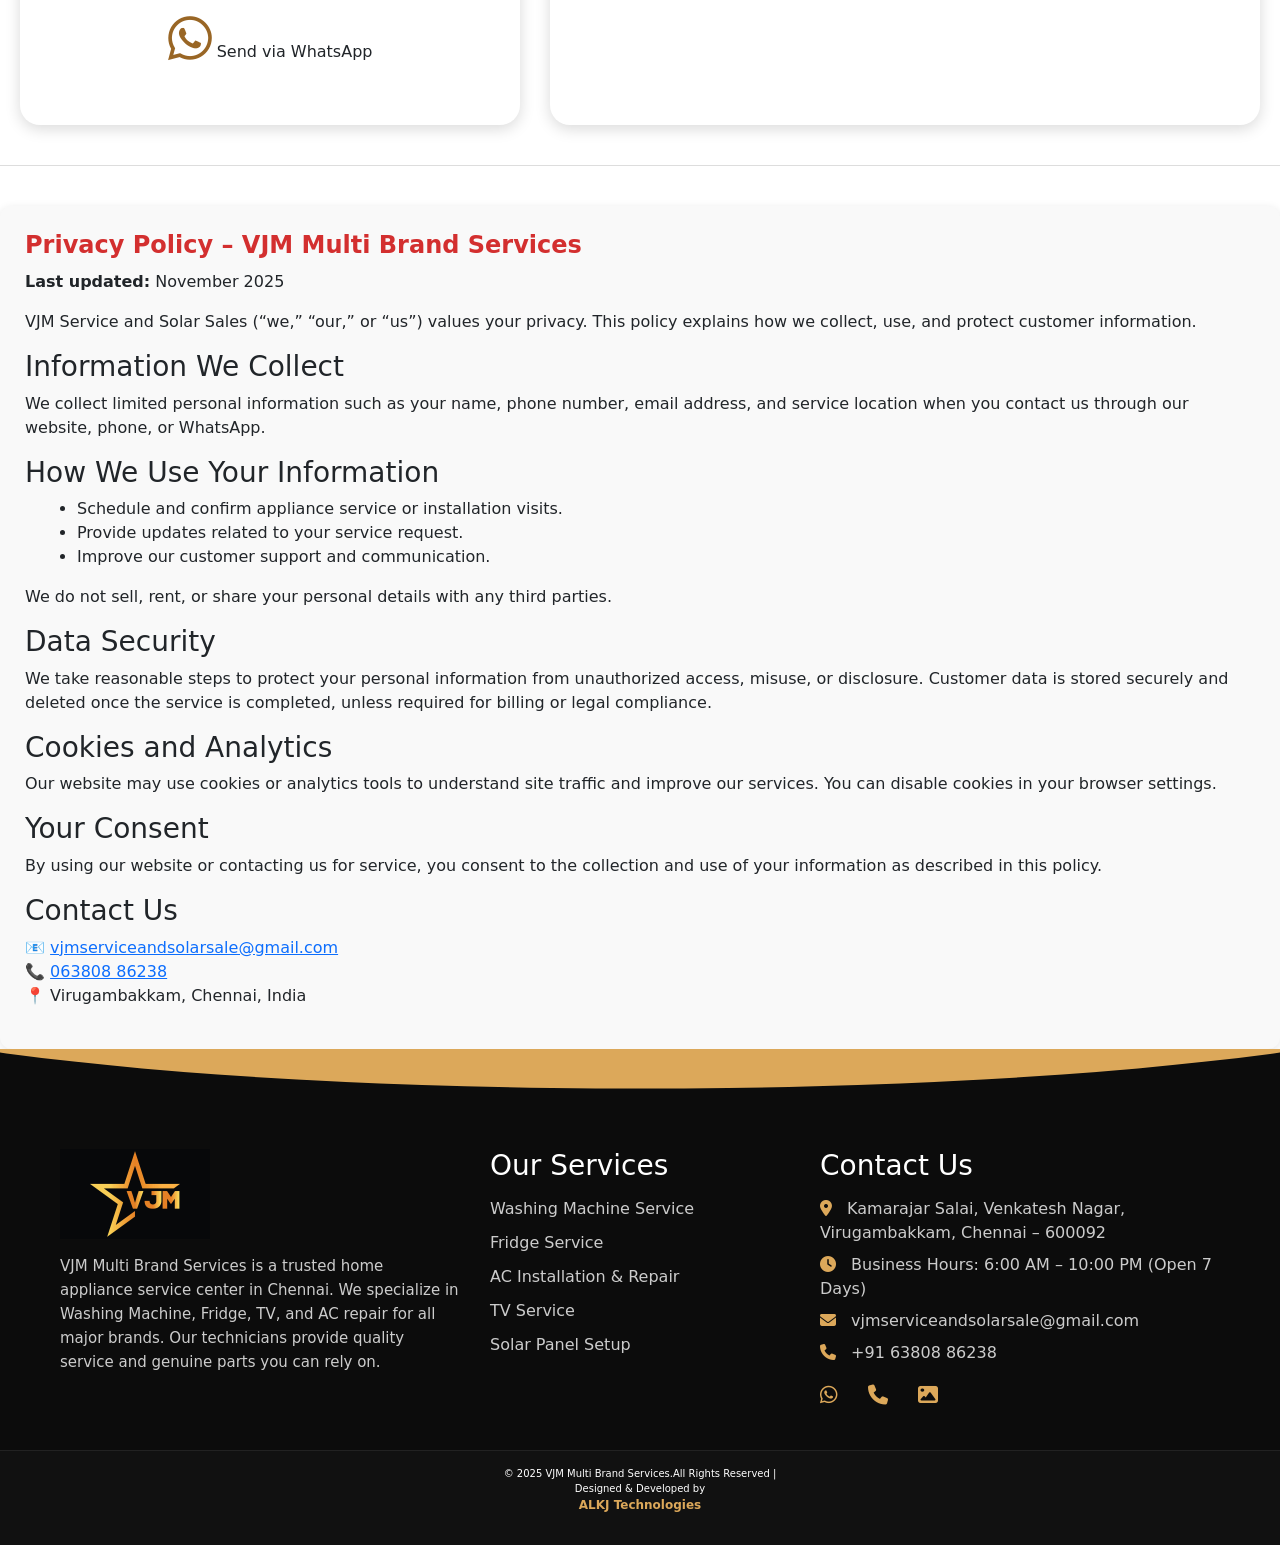
==== commit 49d3265e: "commit" ====
--- a/index.html
+++ b/index.html
@@ -11,6 +11,16 @@
       <!-- 🌟 Favicon for VJM  -->
 <link rel="icon" type="image/ico" href="Need/logo.ico">
 
+  <!-- Google tag (gtag.js) -->
+<script async src="https://www.googletagmanager.com/gtag/js?id=G-07QYKFY586">
+</script>
+<script>
+  window.dataLayer = window.dataLayer || [];
+  function gtag(){dataLayer.push(arguments);}
+  gtag('js', new Date());
+
+  gtag('config', 'G-07QYKFY586');
+</script>
 </head>
 
 <body>
@@ -598,6 +608,45 @@
   <img src="https://upload.wikimedia.org/wikipedia/commons/6/6b/WhatsApp.svg" alt="WhatsApp">
 </a>
 
+  <!-- 🔒 Privacy Policy Section -->
+<div class="privacy-policy" id="privacy-policy" style="margin-top: 40px; background: #f9f9f9; padding: 25px; border-radius: 12px; box-shadow: 0 2px 8px rgba(0,0,0,0.1);">
+  <h2 style="color:#d32f2f; font-size: 24px; font-weight:700; margin-bottom:10px;">
+    Privacy Policy – VJM Multi Brand Services
+  </h2>
+  <p><strong>Last updated:</strong> November 2025</p>
+
+  <p>VJM Service and Solar Sales (“we,” “our,” or “us”) values your privacy. This policy explains how we collect, use, and protect customer information.</p>
+
+  <h3 style="margin-top:15px;">Information We Collect</h3>
+  <p>We collect limited personal information such as your name, phone number, email address, and service location when you contact us through our website, phone, or WhatsApp.</p>
+
+  <h3>How We Use Your Information</h3>
+  <ul style="margin-left:20px;">
+    <li>Schedule and confirm appliance service or installation visits.</li>
+    <li>Provide updates related to your service request.</li>
+    <li>Improve our customer support and communication.</li>
+  </ul>
+  <p>We do not sell, rent, or share your personal details with any third parties.</p>
+
+  <h3>Data Security</h3>
+  <p>We take reasonable steps to protect your personal information from unauthorized access, misuse, or disclosure.
+  Customer data is stored securely and deleted once the service is completed, unless required for billing or legal compliance.</p>
+
+  <h3>Cookies and Analytics</h3>
+  <p>Our website may use cookies or analytics tools to understand site traffic and improve our services. You can disable cookies in your browser settings.</p>
+
+  <h3>Your Consent</h3>
+  <p>By using our website or contacting us for service, you consent to the collection and use of your information as described in this policy.</p>
+
+  <h3>Contact Us</h3>
+  <p>
+    📧 <a href="mailto:vjmserviceandsolarsale@gmail.com">vjmserviceandsolarsale@gmail.com</a><br>
+    📞 <a href="tel:+916380886238">063808 86238</a><br>
+    📍 Virugambakkam, Chennai, India
+  </p>
+</div>
+
+
 <!-- 🌊 Footer Section -->
 <footer class="footer" >
   <div class="footer-wave"></div>
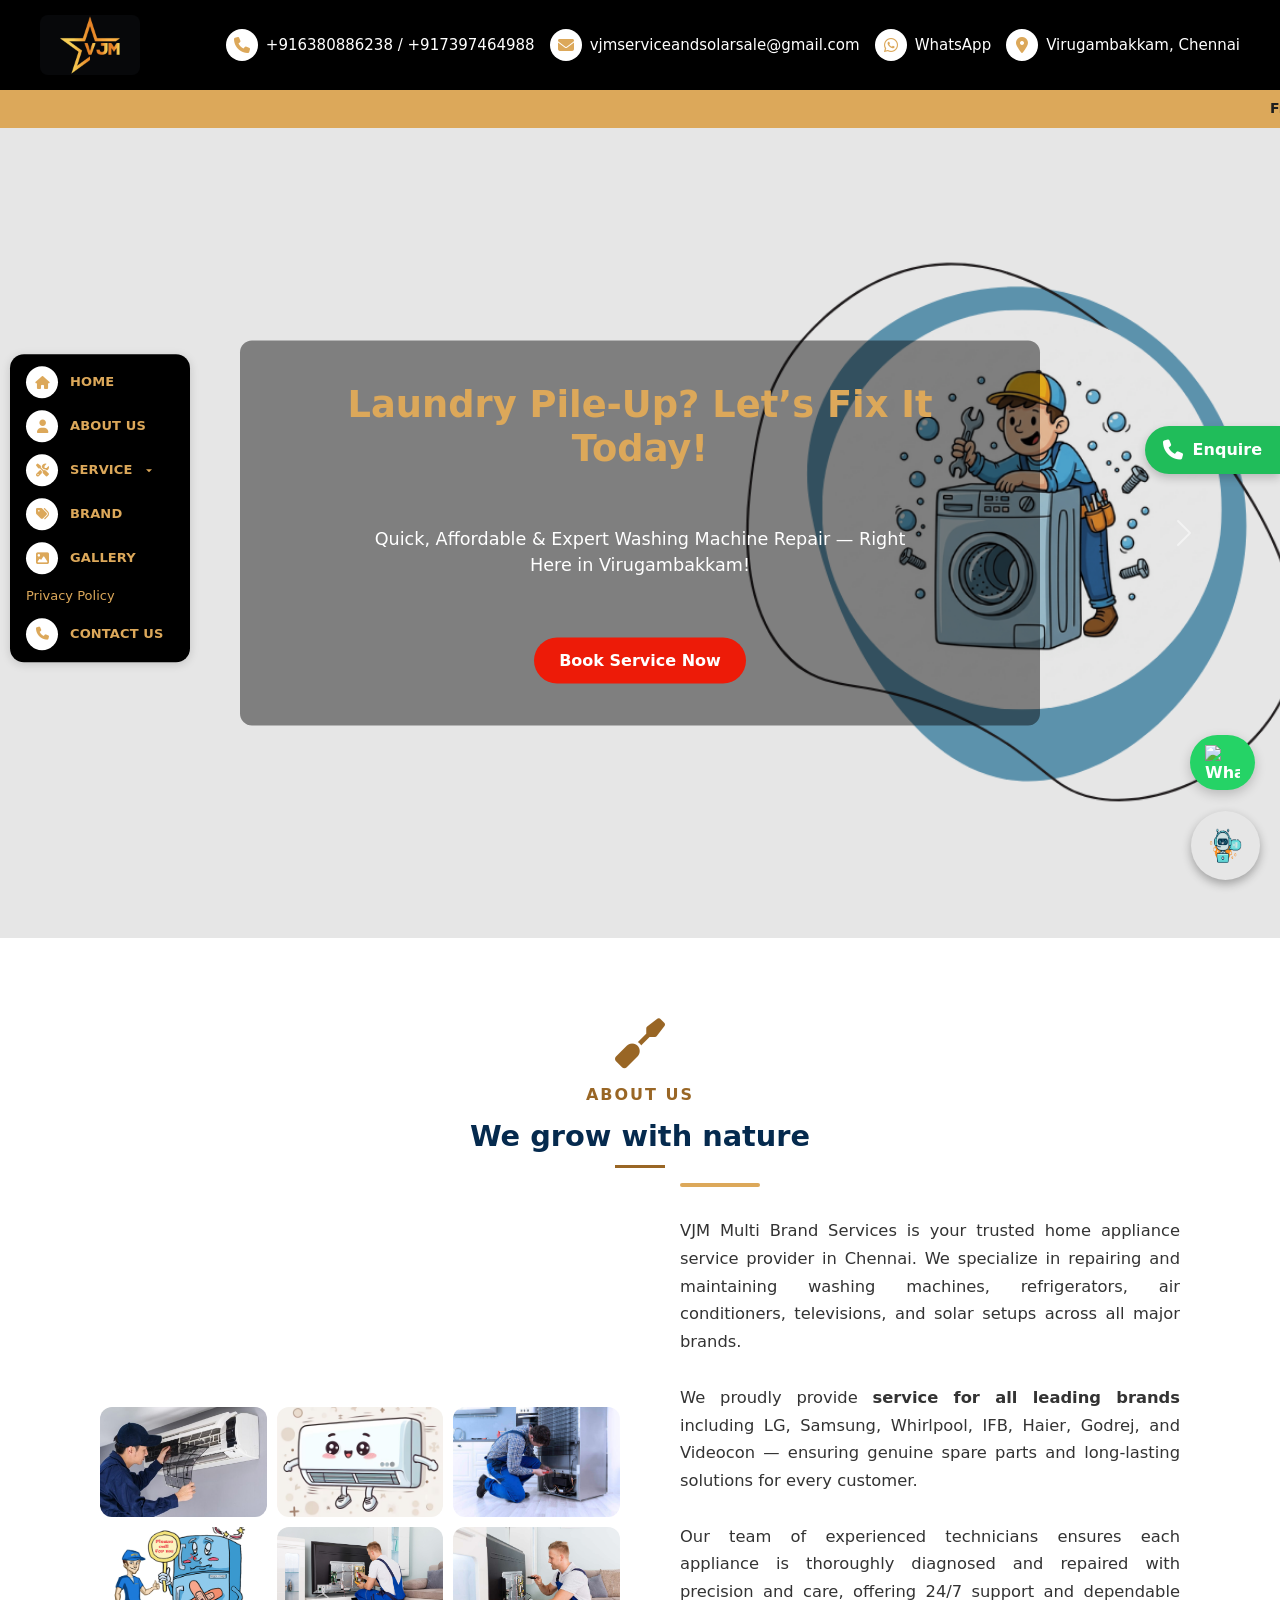
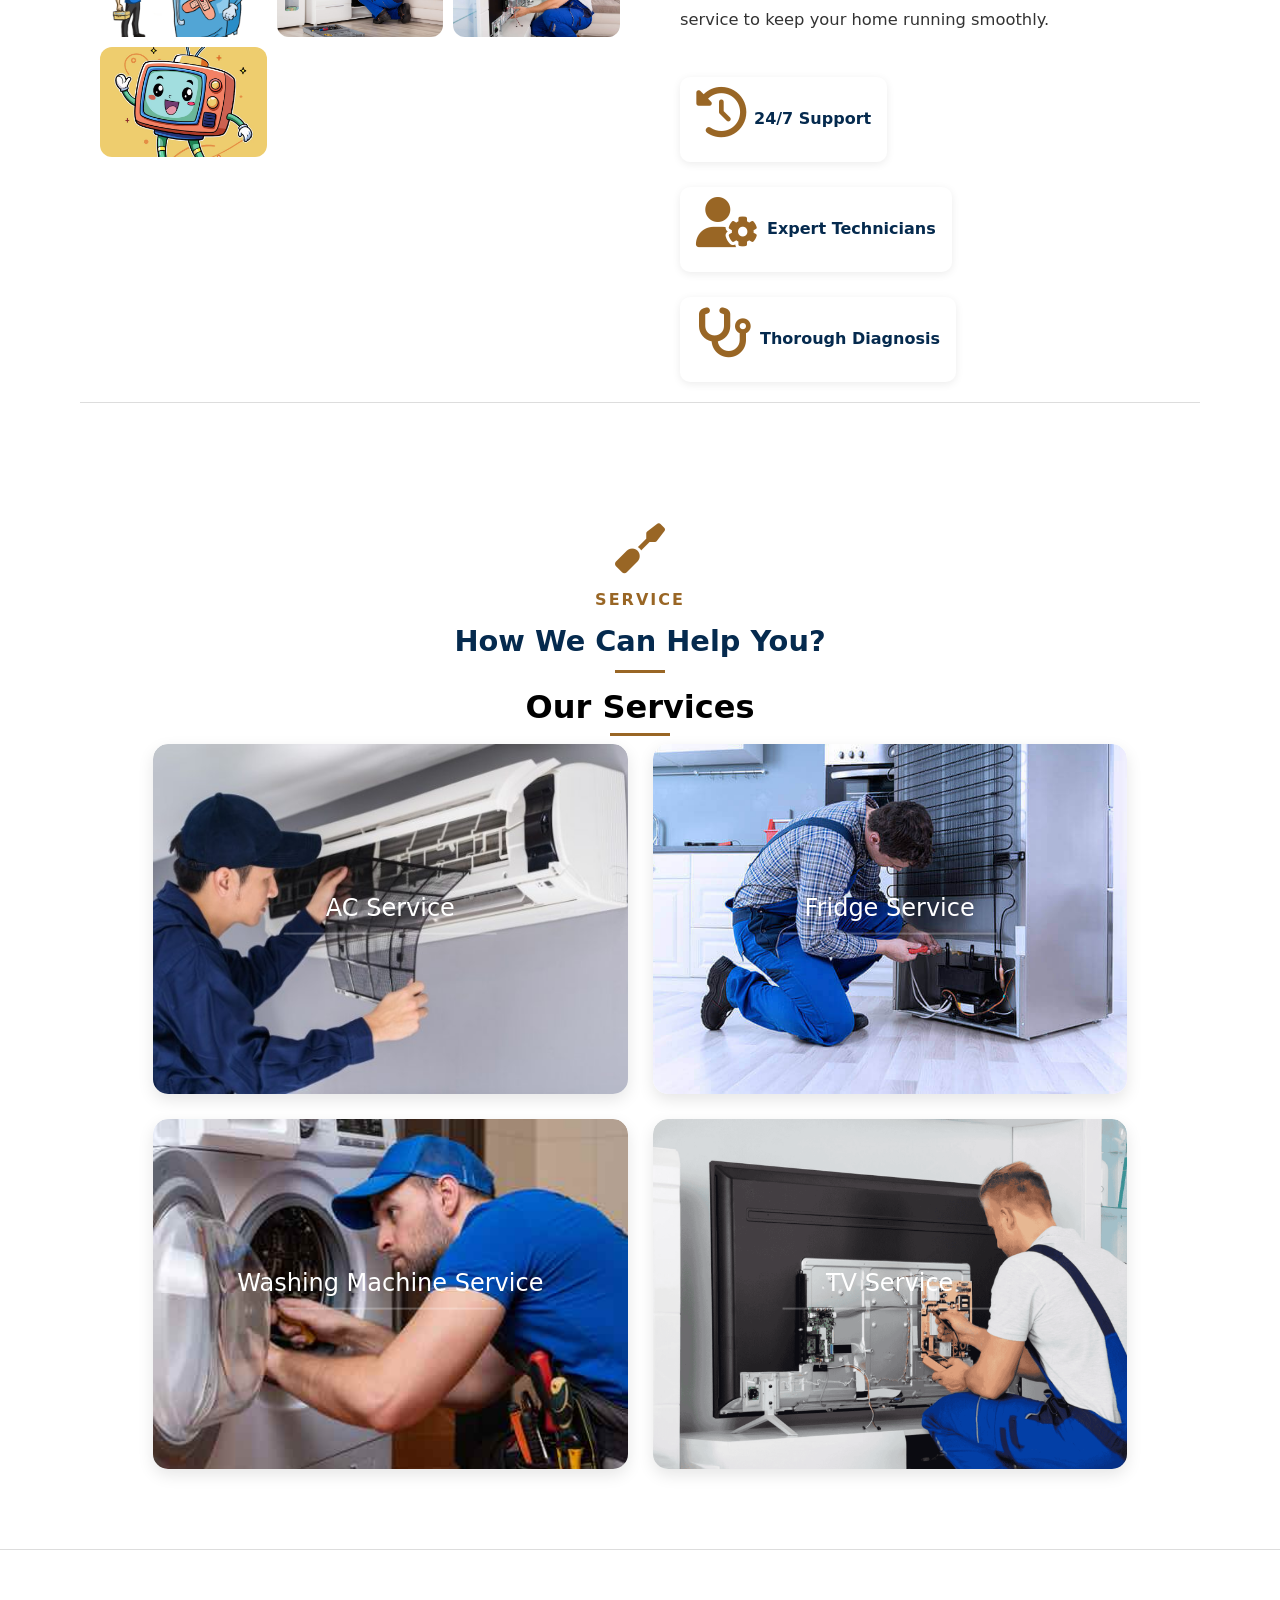
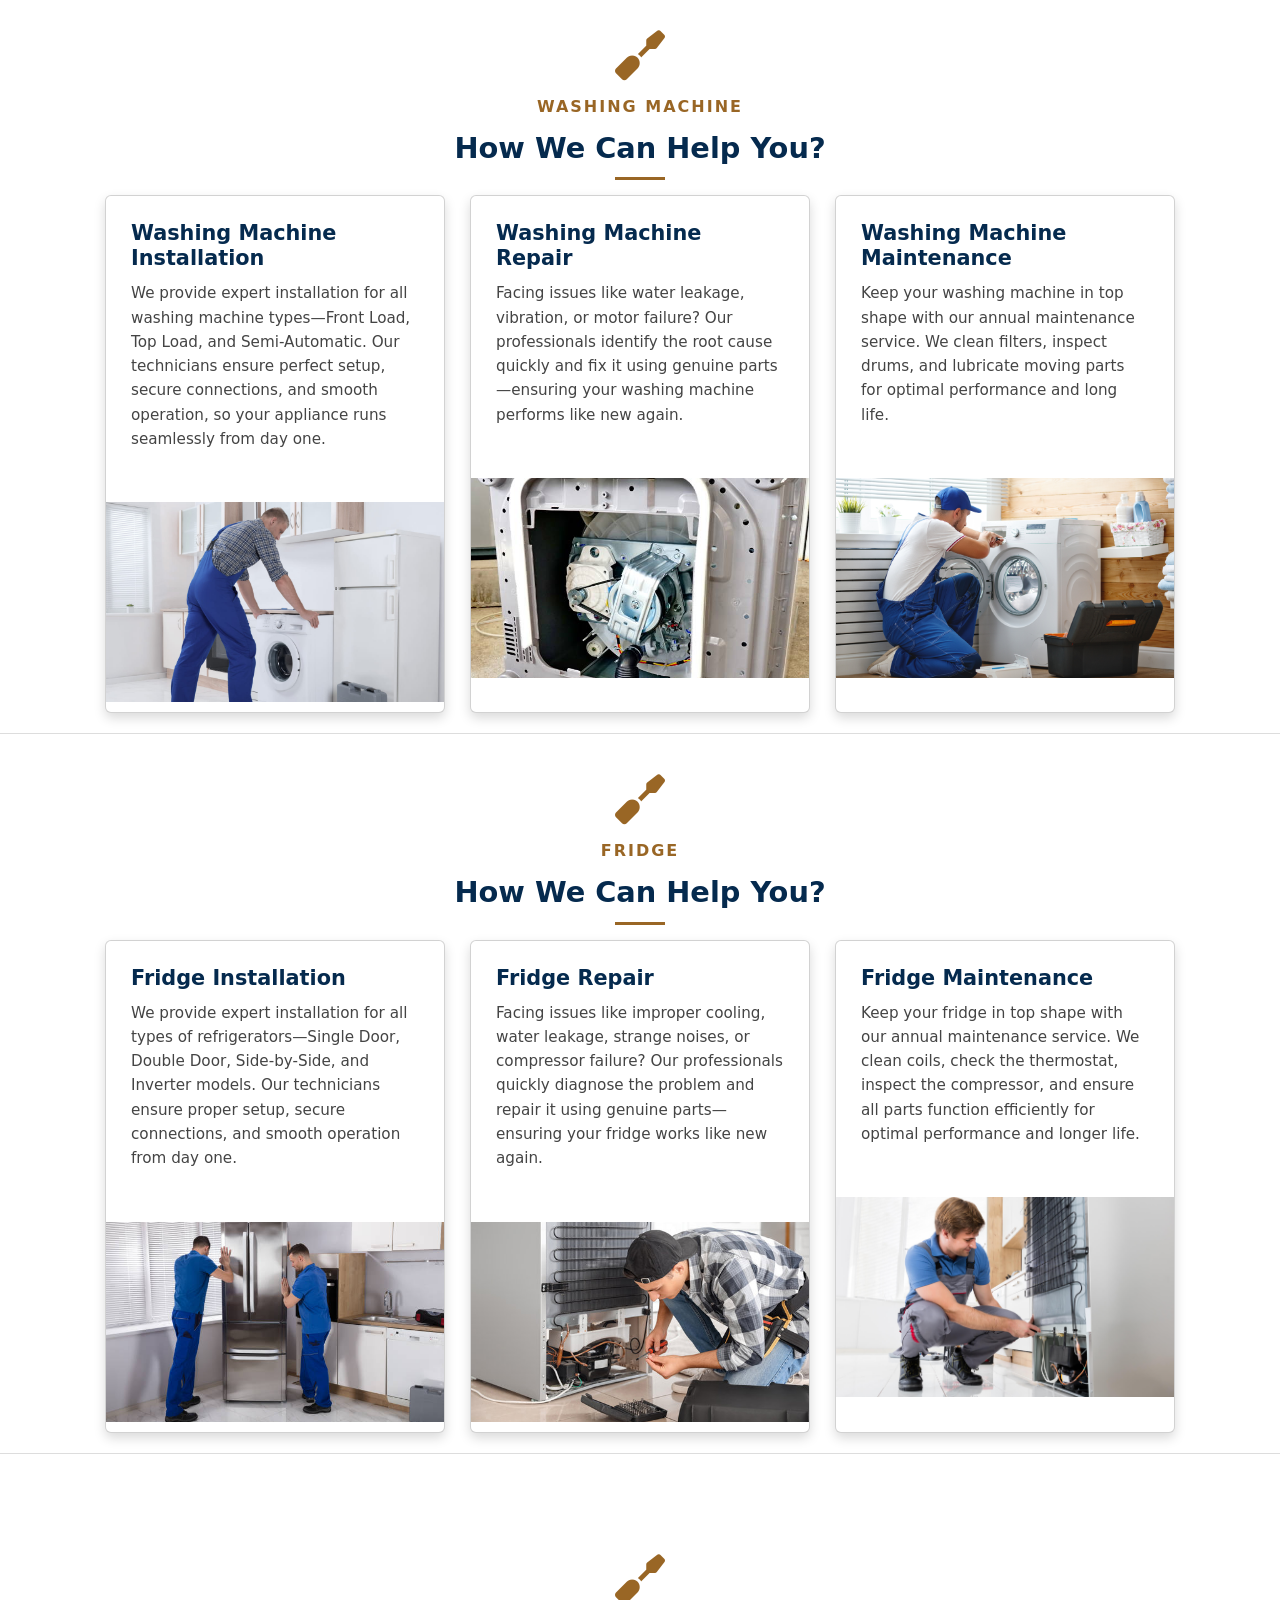
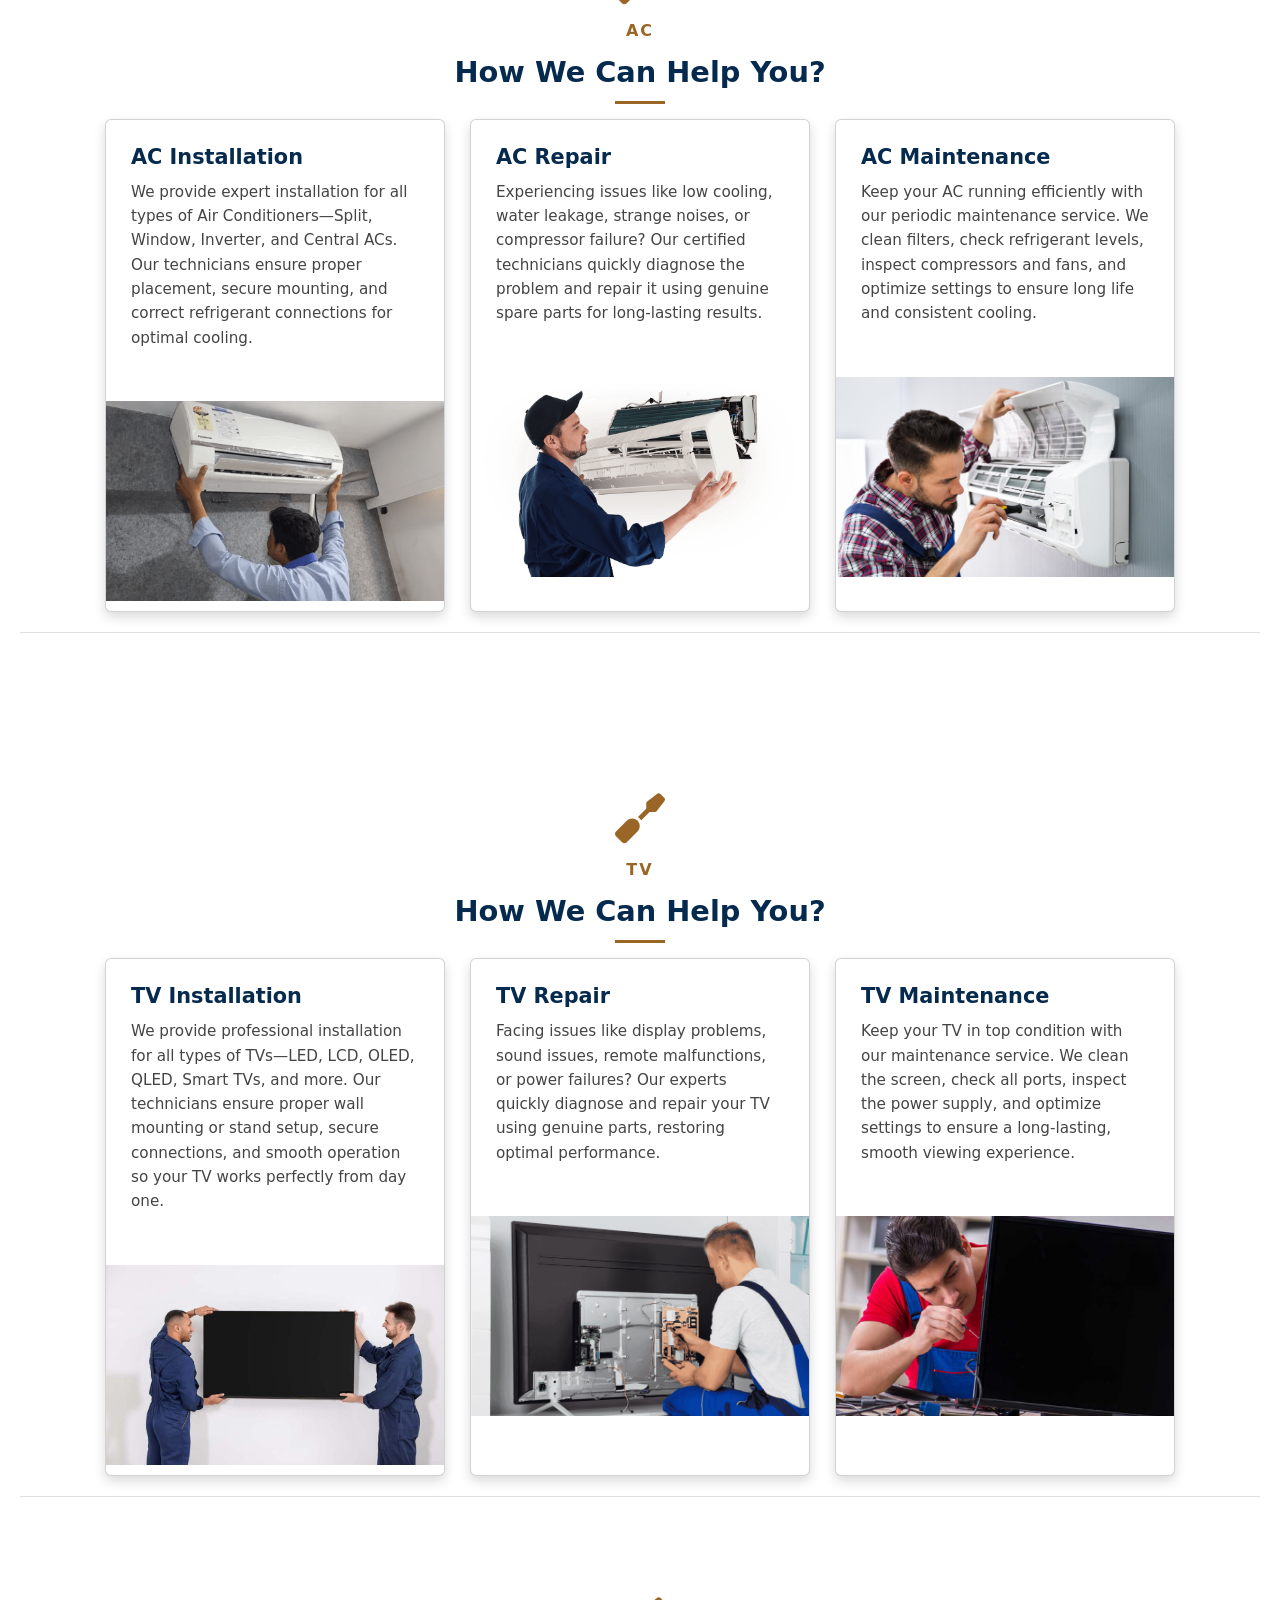
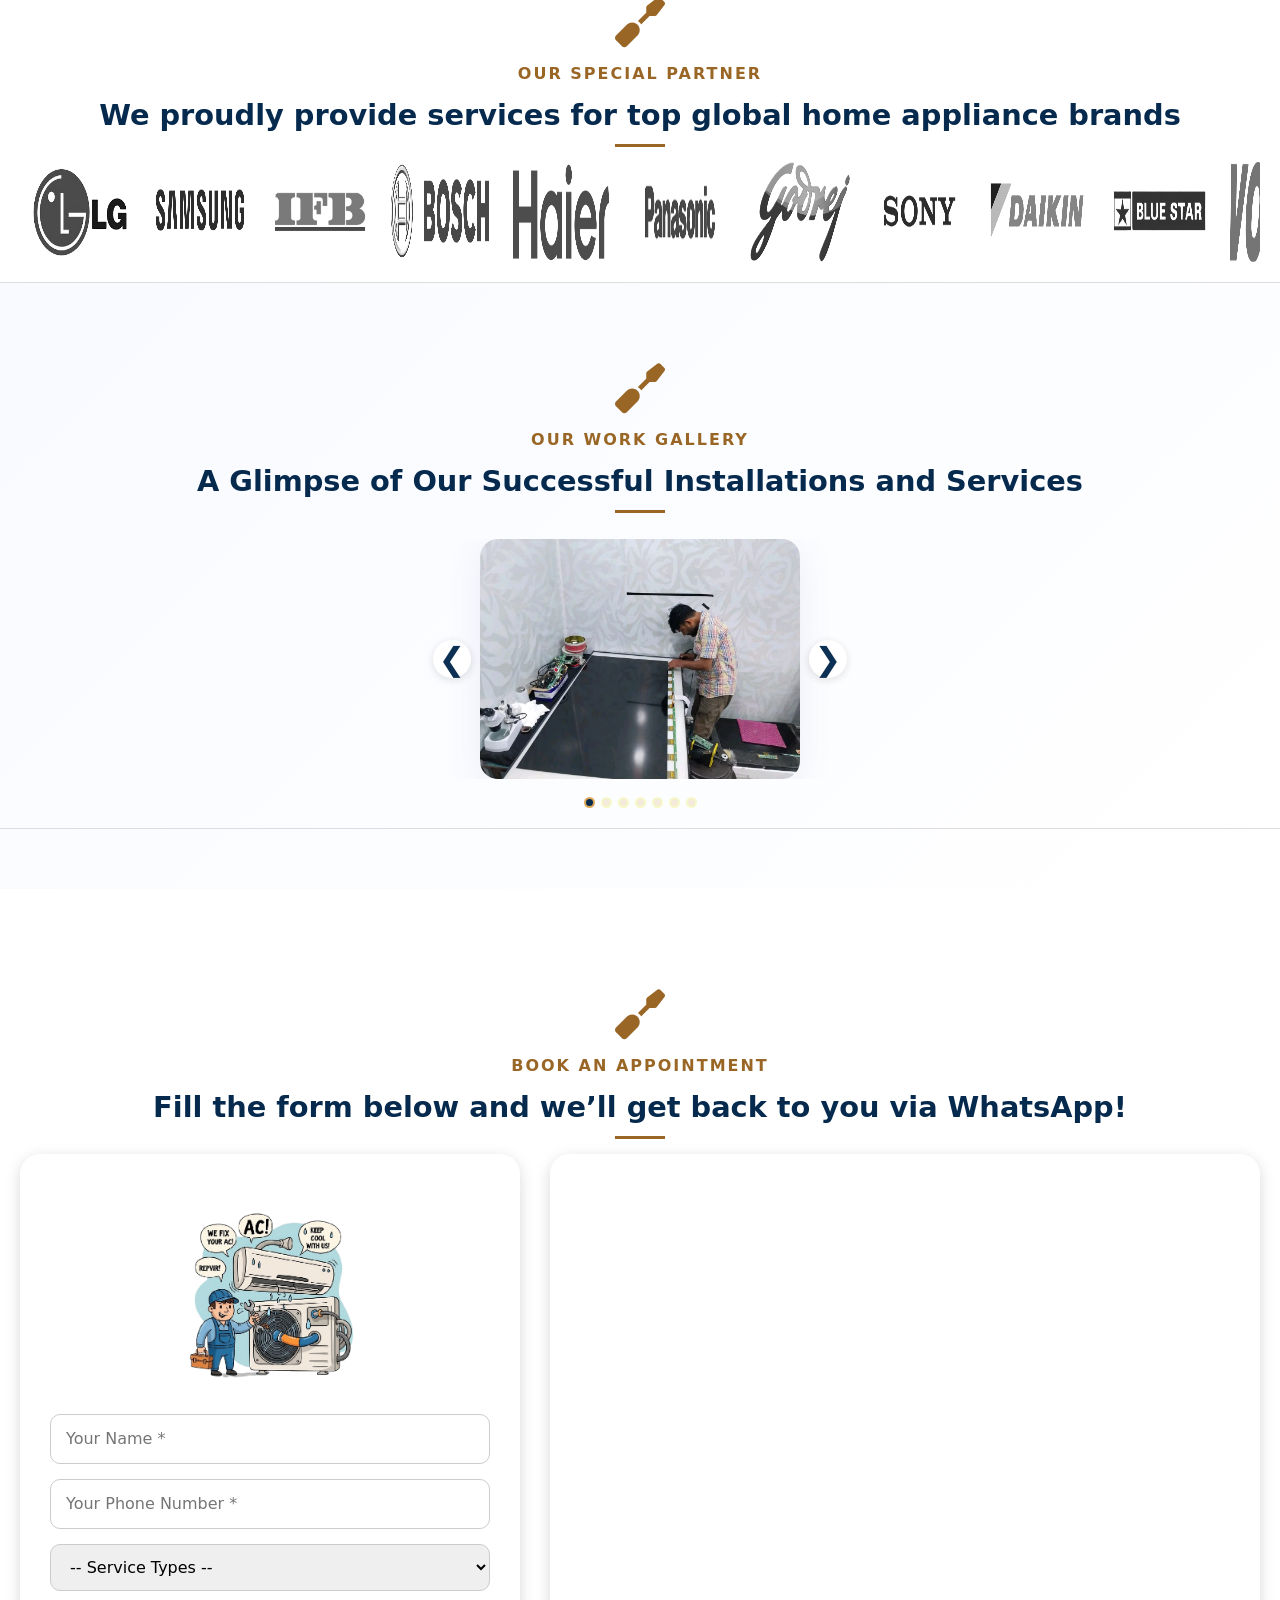
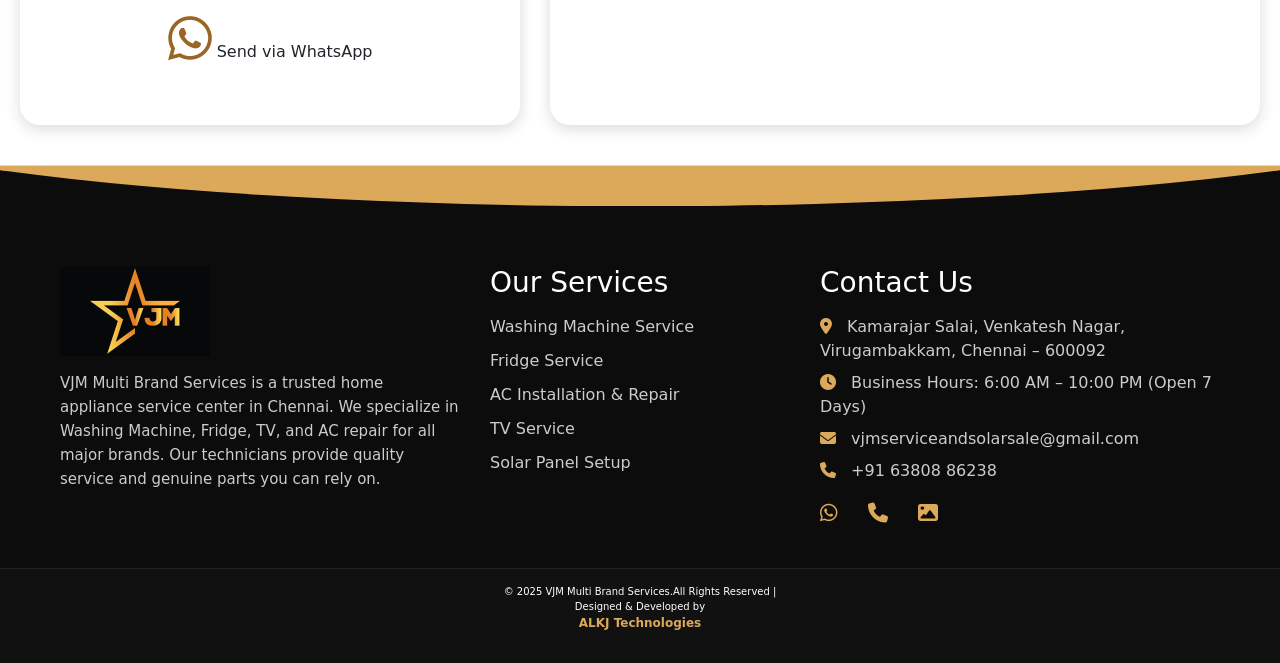
==== commit b1972a45: "new commit" ====
--- a/index.html
+++ b/index.html
@@ -88,6 +88,7 @@
   </div>
   <a href="#brand"><i class="fa-solid fa-tags"></i><span> BRAND</span></a>
   <a href="#gallery"><i class="fa-solid fa-image"></i><span> GALLERY</span></a>
+  <a href="/privacy-policy.html">Privacy Policy</a>
   <a href="#book-section"><i class="fa-solid fa-phone"></i><span> CONTACT US</span></a>
 </div>
 
@@ -608,44 +609,6 @@
   <img src="https://upload.wikimedia.org/wikipedia/commons/6/6b/WhatsApp.svg" alt="WhatsApp">
 </a>
 
-  <!-- 🔒 Privacy Policy Section -->
-<div class="privacy-policy" id="privacy-policy" style="margin-top: 40px; background: #f9f9f9; padding: 25px; border-radius: 12px; box-shadow: 0 2px 8px rgba(0,0,0,0.1);">
-  <h2 style="color:#d32f2f; font-size: 24px; font-weight:700; margin-bottom:10px;">
-    Privacy Policy – VJM Multi Brand Services
-  </h2>
-  <p><strong>Last updated:</strong> November 2025</p>
-
-  <p>VJM Service and Solar Sales (“we,” “our,” or “us”) values your privacy. This policy explains how we collect, use, and protect customer information.</p>
-
-  <h3 style="margin-top:15px;">Information We Collect</h3>
-  <p>We collect limited personal information such as your name, phone number, email address, and service location when you contact us through our website, phone, or WhatsApp.</p>
-
-  <h3>How We Use Your Information</h3>
-  <ul style="margin-left:20px;">
-    <li>Schedule and confirm appliance service or installation visits.</li>
-    <li>Provide updates related to your service request.</li>
-    <li>Improve our customer support and communication.</li>
-  </ul>
-  <p>We do not sell, rent, or share your personal details with any third parties.</p>
-
-  <h3>Data Security</h3>
-  <p>We take reasonable steps to protect your personal information from unauthorized access, misuse, or disclosure.
-  Customer data is stored securely and deleted once the service is completed, unless required for billing or legal compliance.</p>
-
-  <h3>Cookies and Analytics</h3>
-  <p>Our website may use cookies or analytics tools to understand site traffic and improve our services. You can disable cookies in your browser settings.</p>
-
-  <h3>Your Consent</h3>
-  <p>By using our website or contacting us for service, you consent to the collection and use of your information as described in this policy.</p>
-
-  <h3>Contact Us</h3>
-  <p>
-    📧 <a href="mailto:vjmserviceandsolarsale@gmail.com">vjmserviceandsolarsale@gmail.com</a><br>
-    📞 <a href="tel:+916380886238">063808 86238</a><br>
-    📍 Virugambakkam, Chennai, India
-  </p>
-</div>
-
 
 <!-- 🌊 Footer Section -->
 <footer class="footer" >
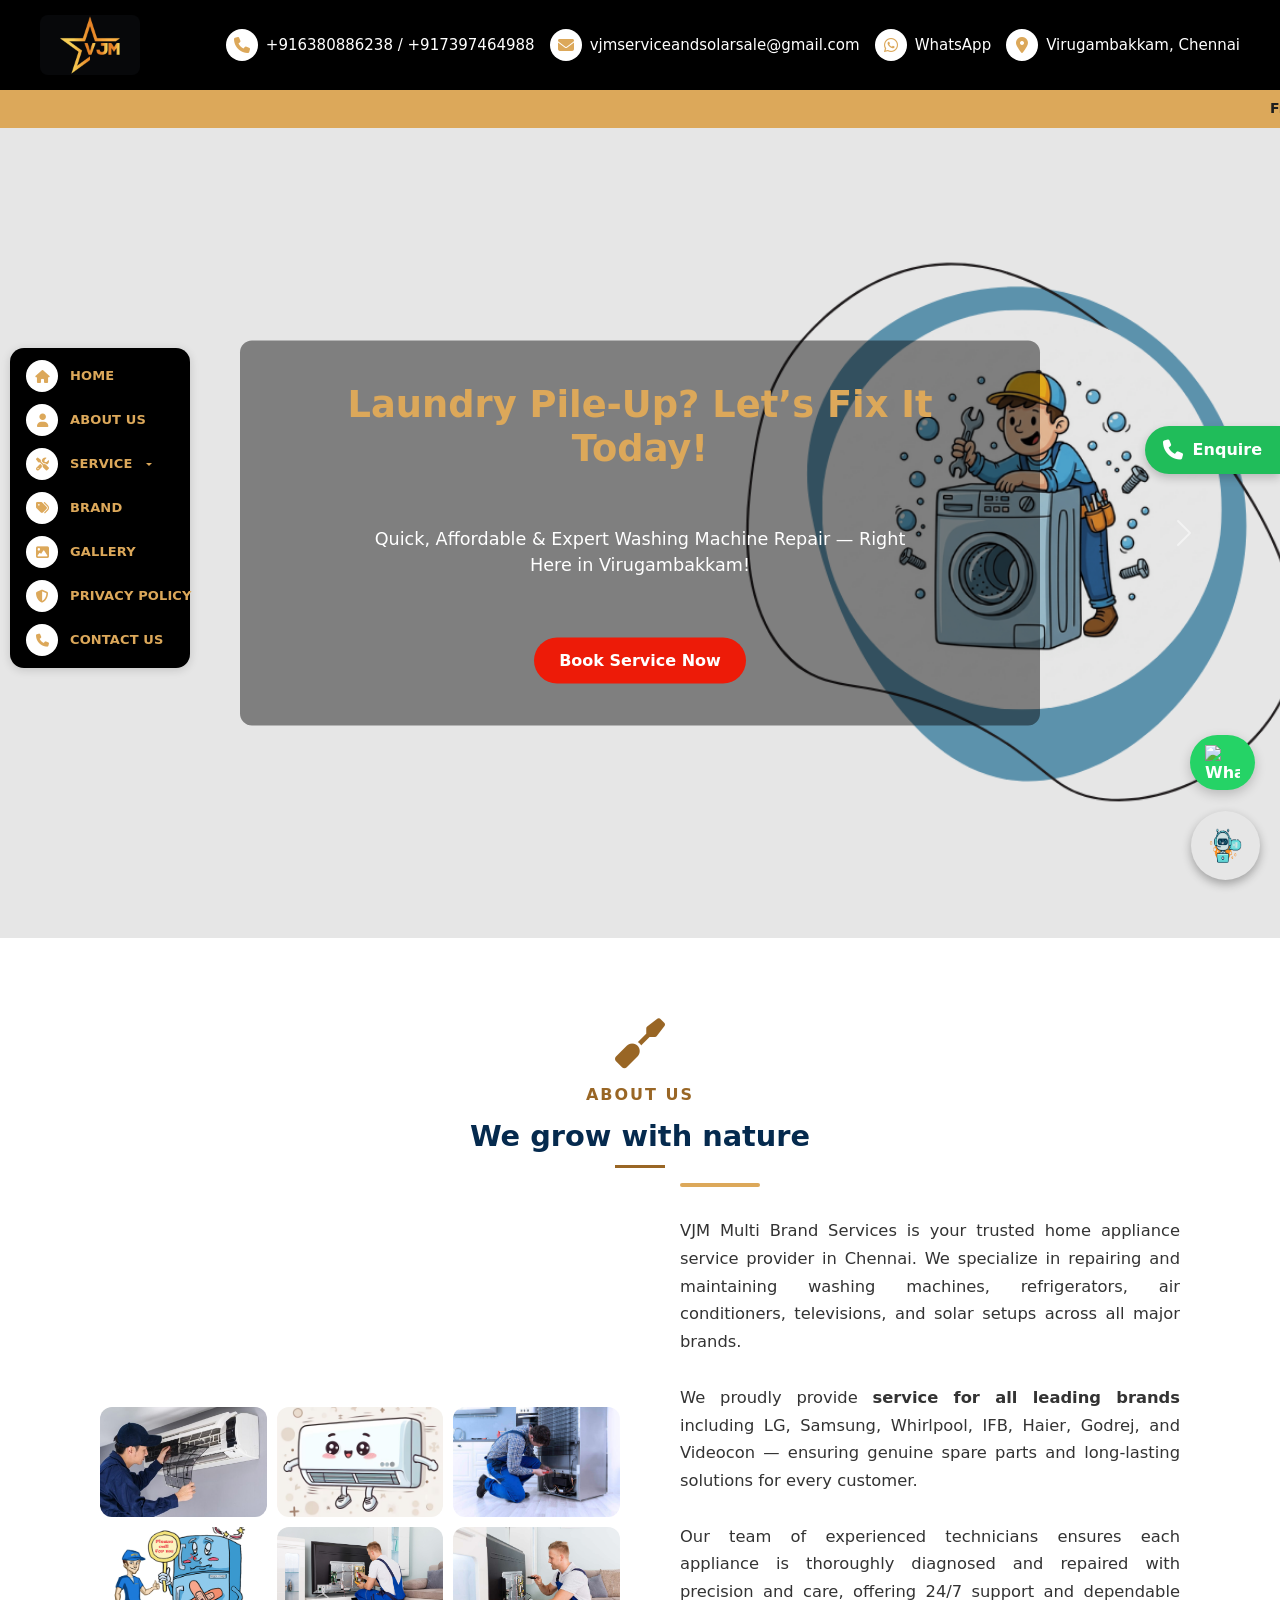
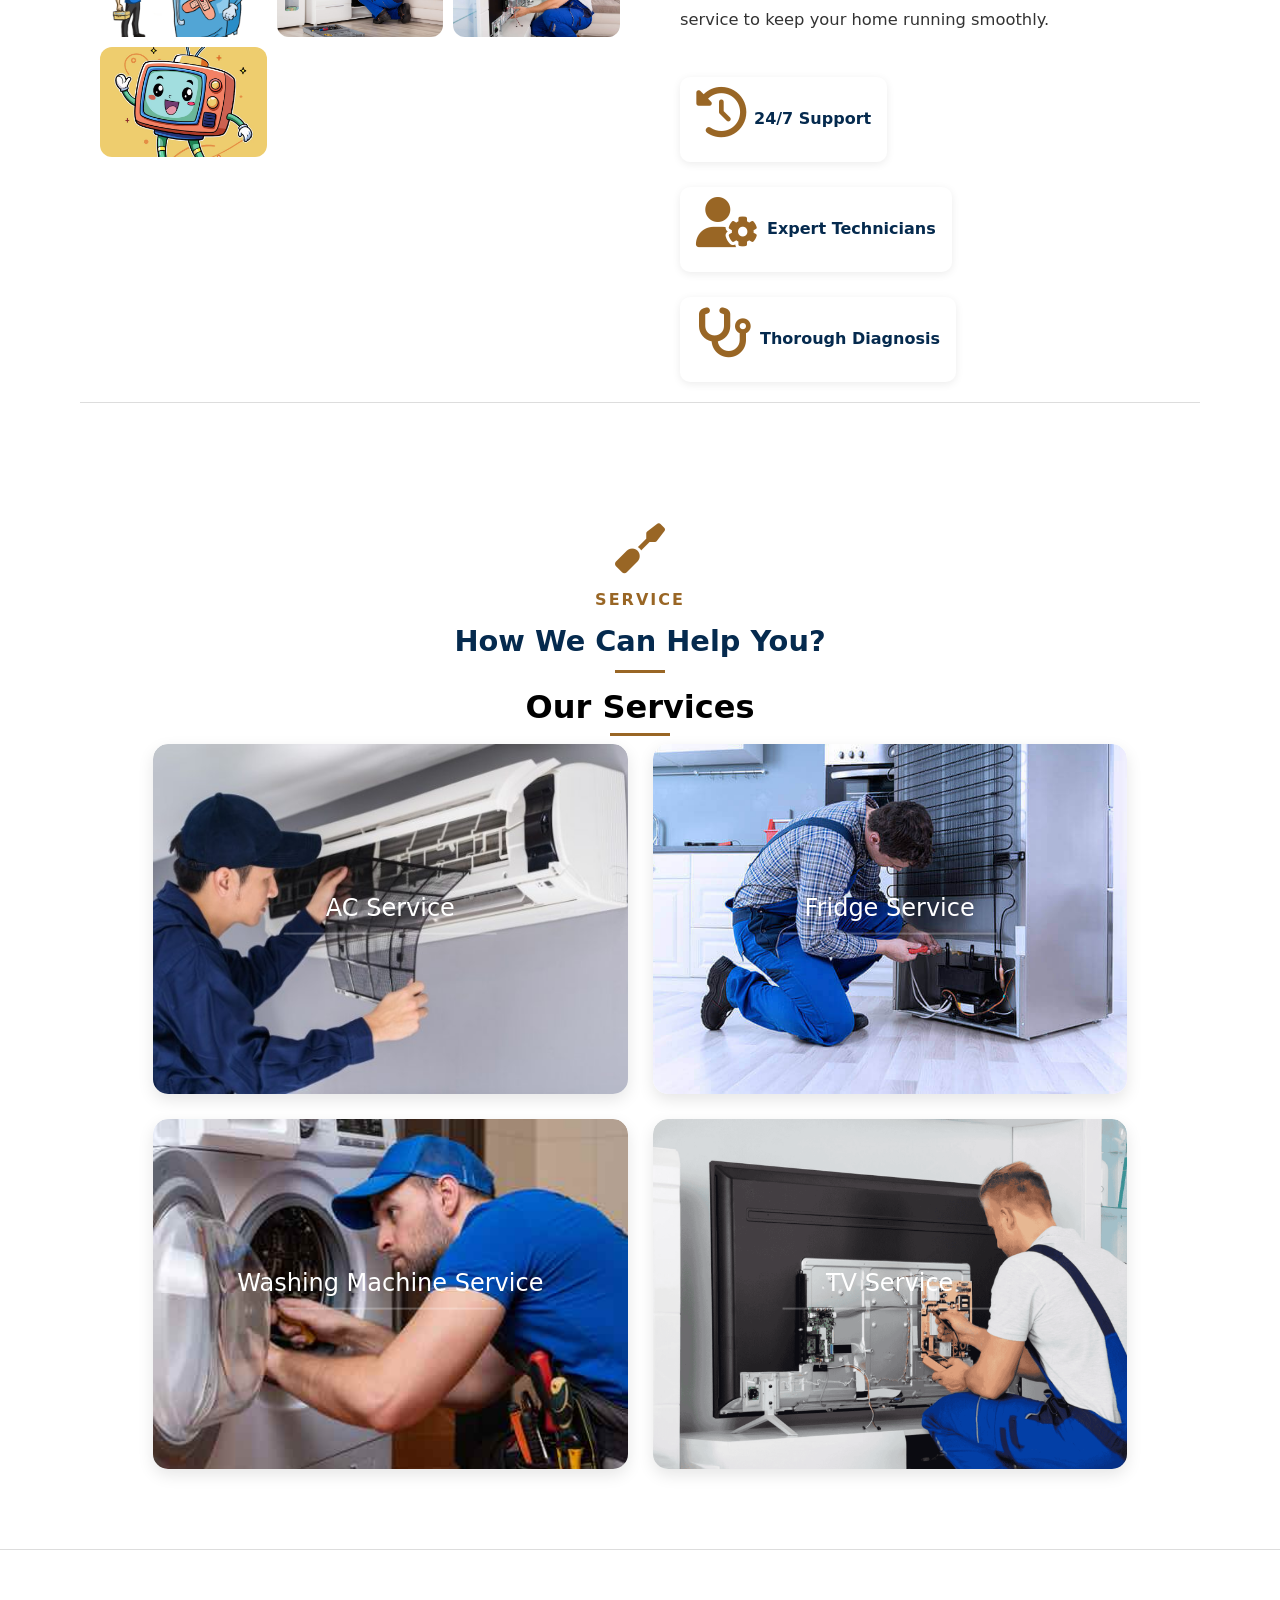
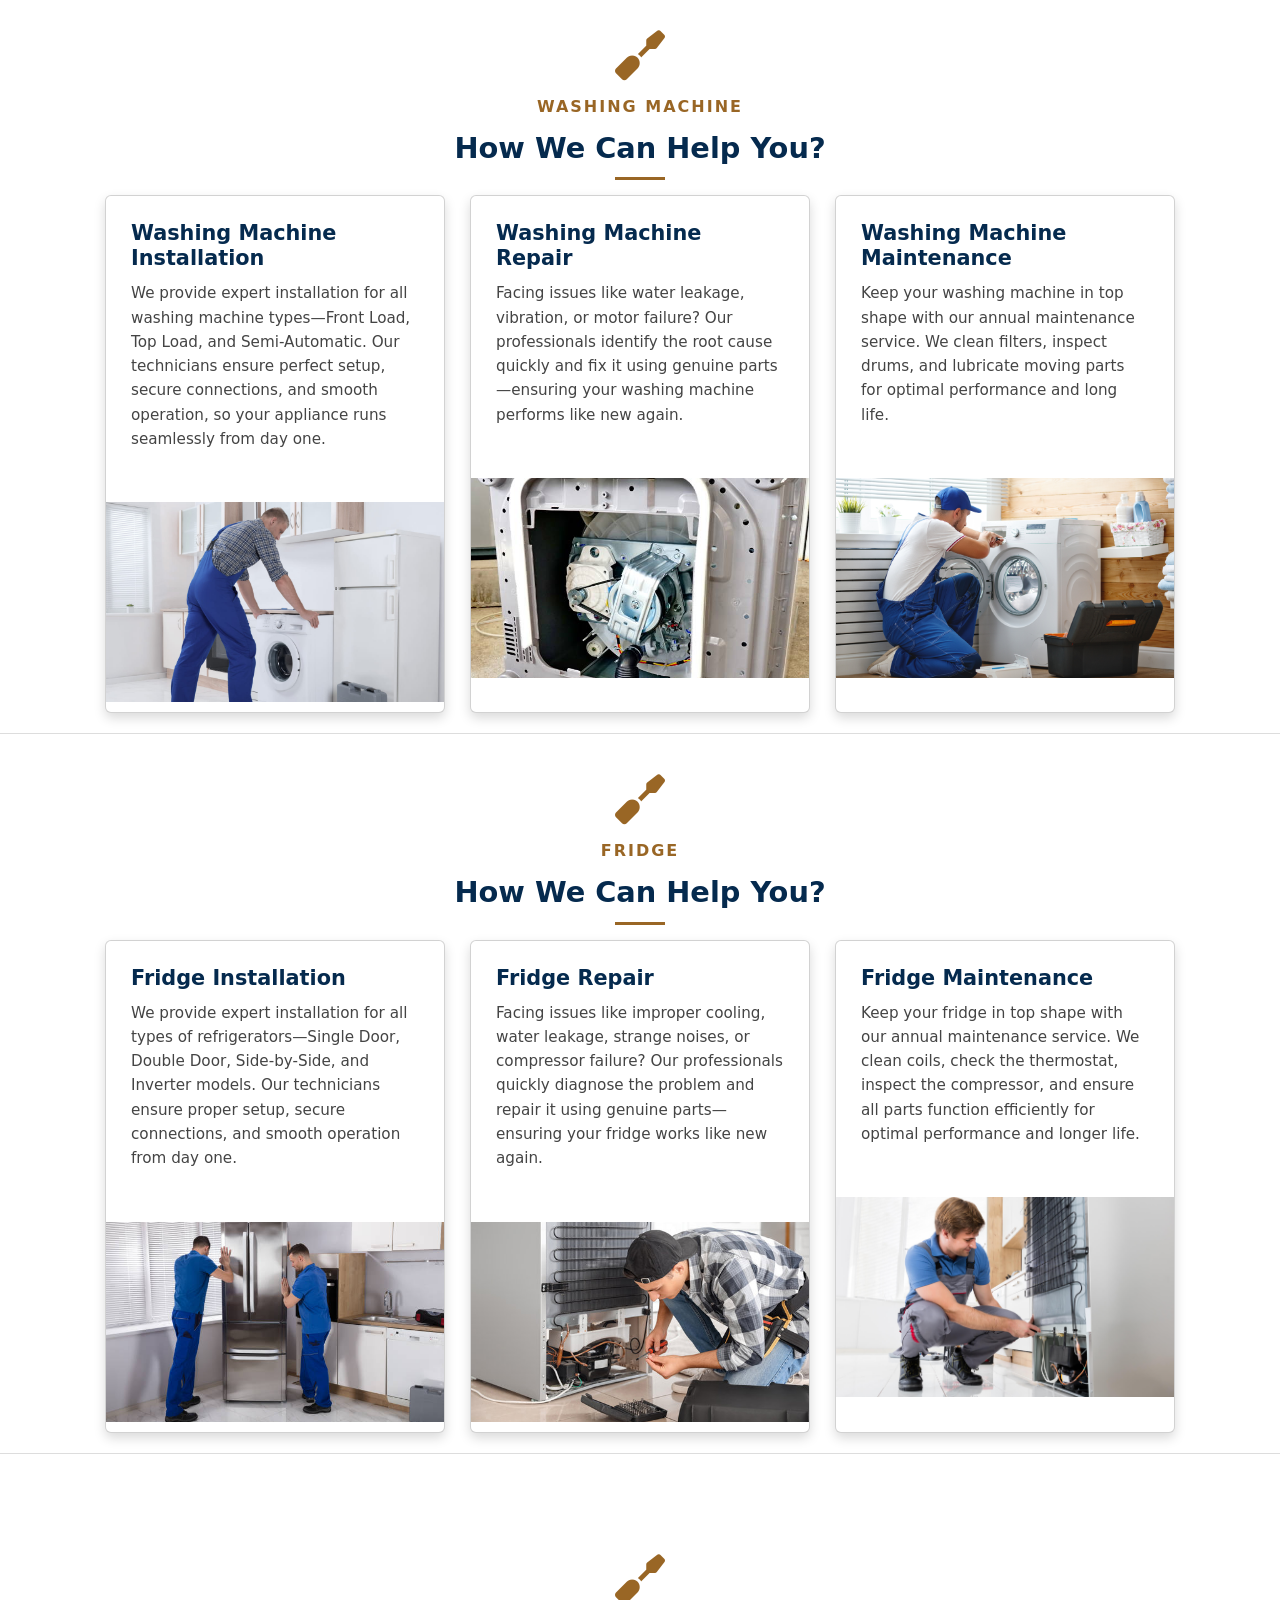
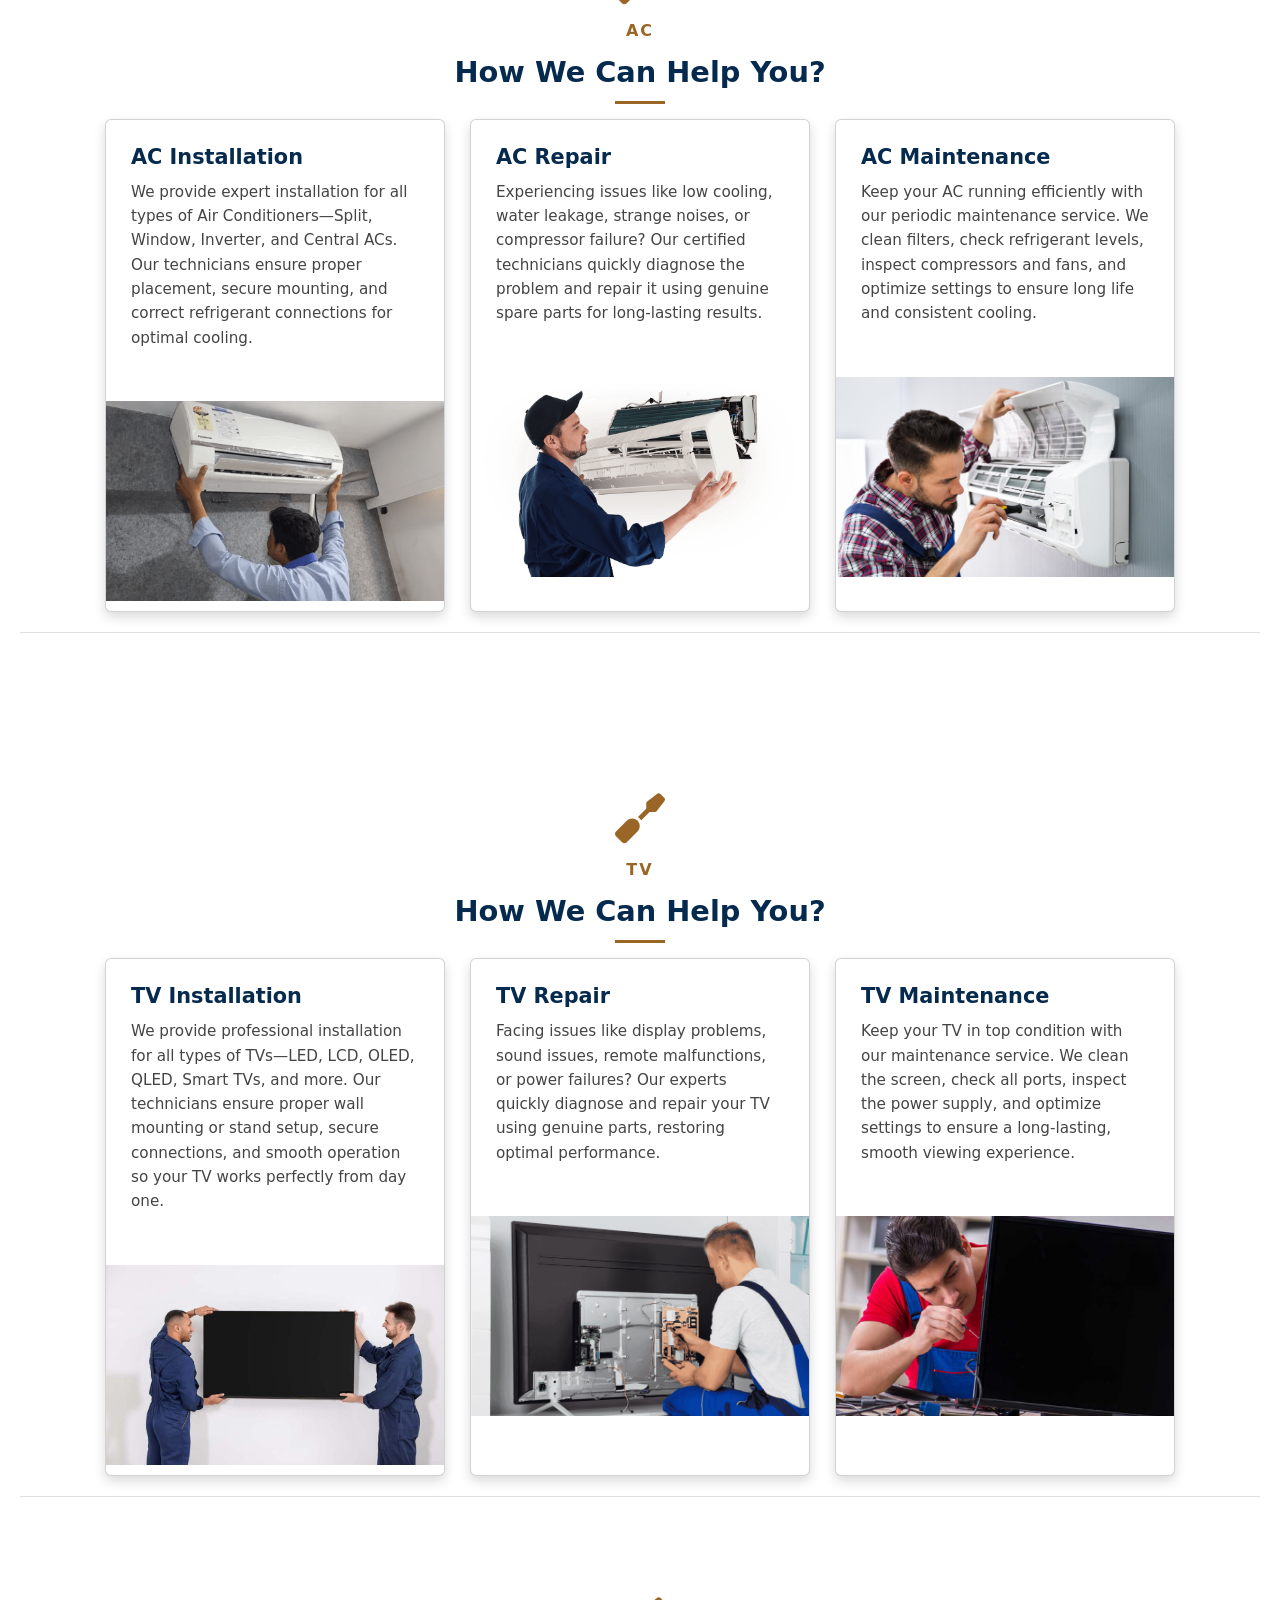
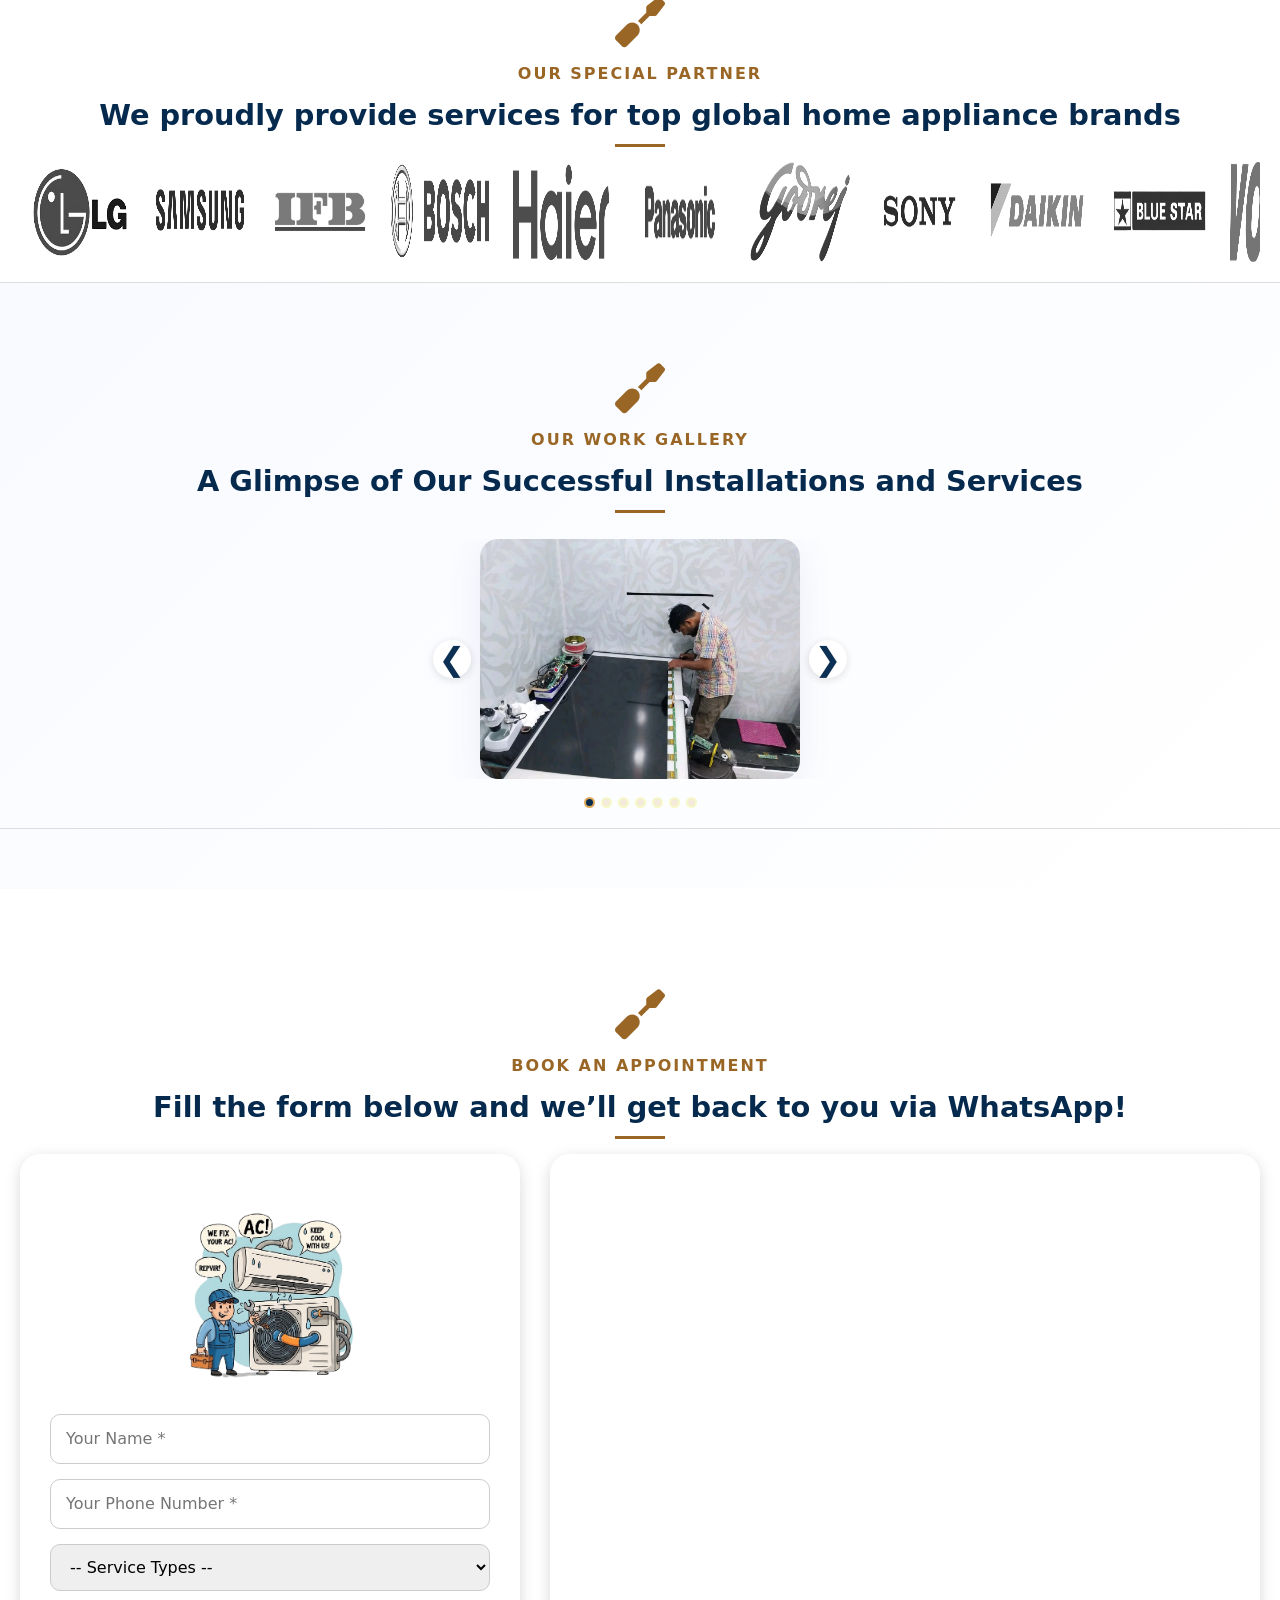
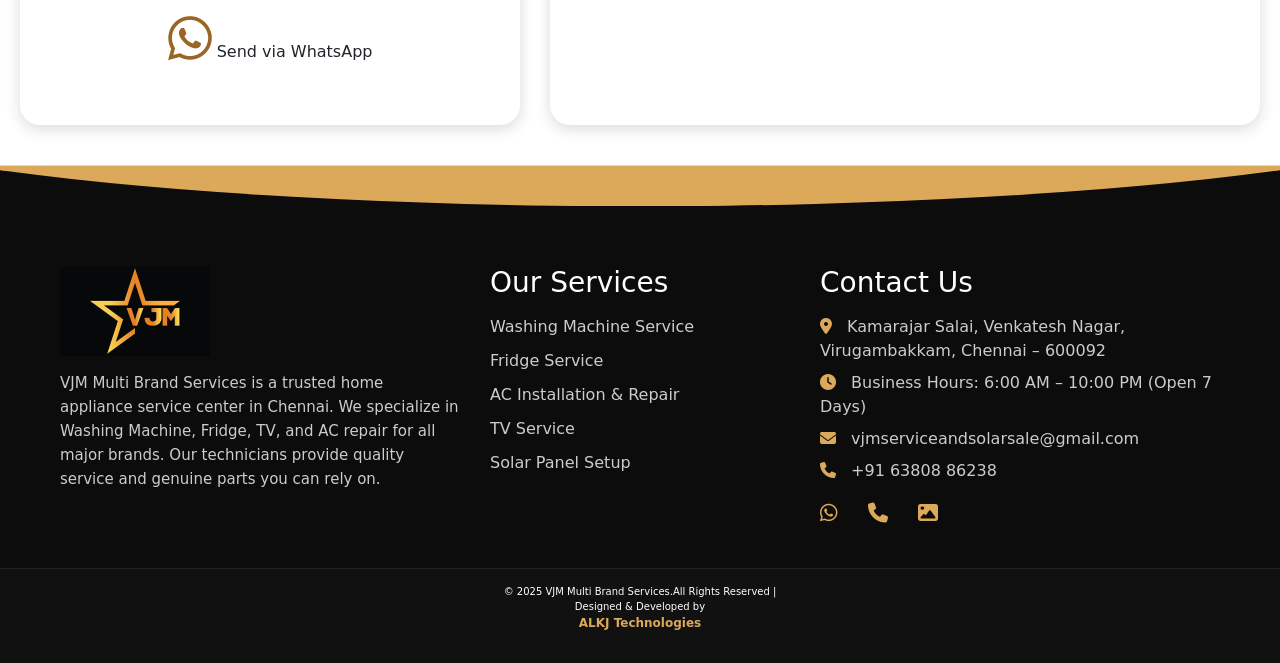
==== commit a12ecd7c: "new commit" ====
--- a/index.html
+++ b/index.html
@@ -88,7 +88,7 @@
   </div>
   <a href="#brand"><i class="fa-solid fa-tags"></i><span> BRAND</span></a>
   <a href="#gallery"><i class="fa-solid fa-image"></i><span> GALLERY</span></a>
-  <a href="/privacy-policy.html">Privacy Policy</a>
+  <a href="/privacy-policy.html"><i class="fas fa-shield-alt"></i><span> PRIVACY POLICY</span></a>
   <a href="#book-section"><i class="fa-solid fa-phone"></i><span> CONTACT US</span></a>
 </div>
 
